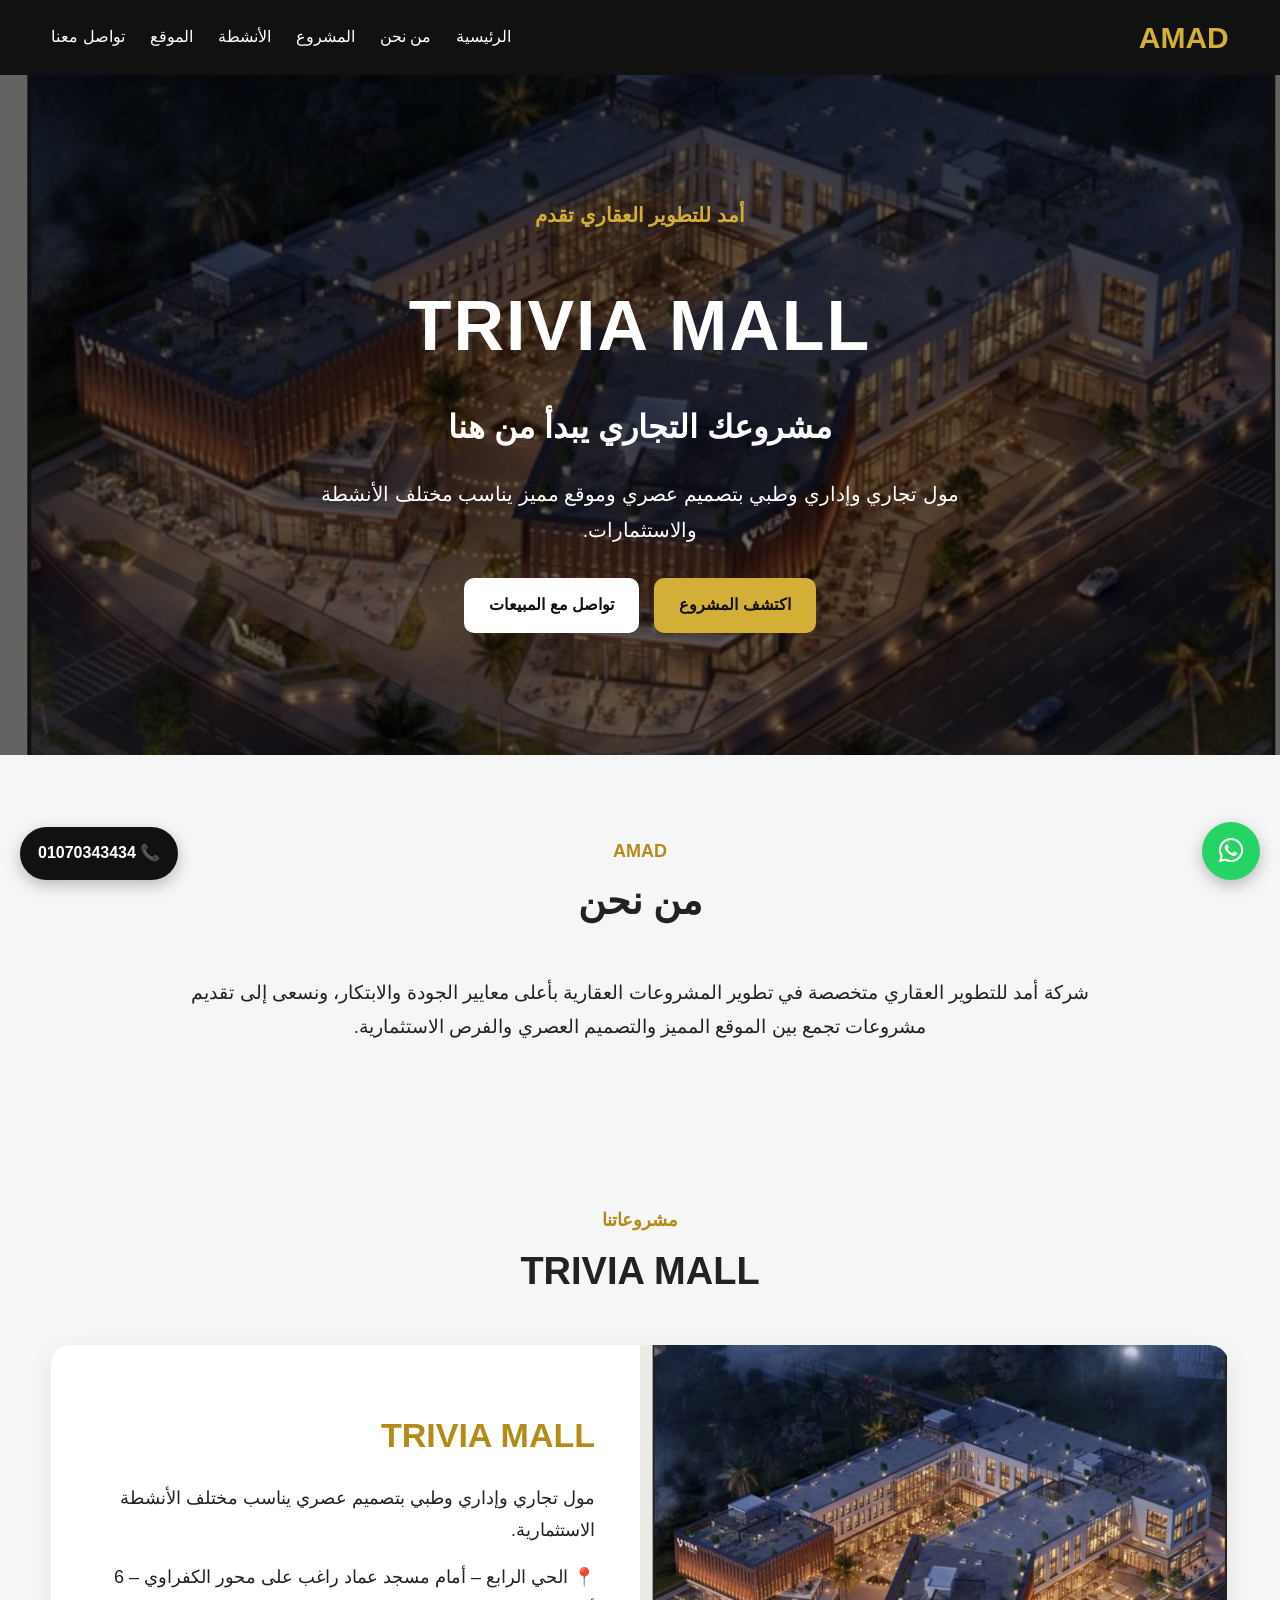
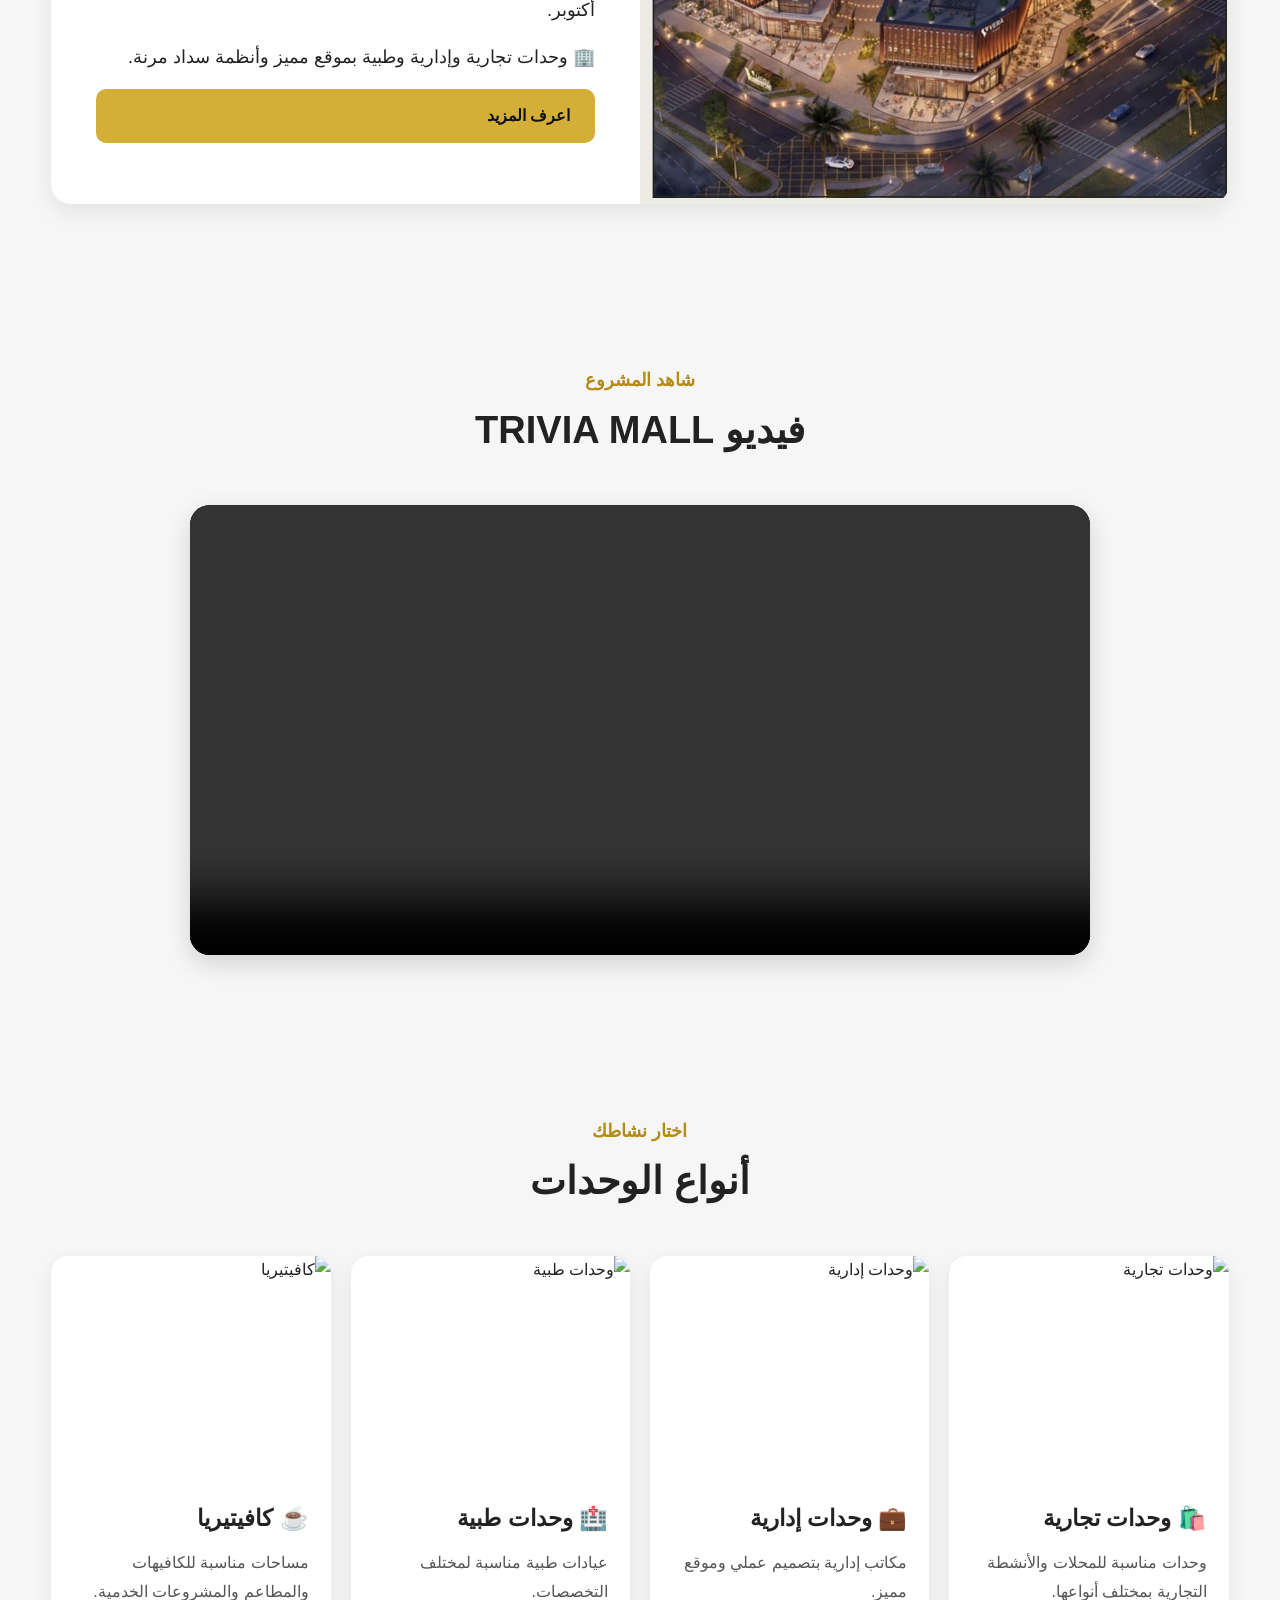
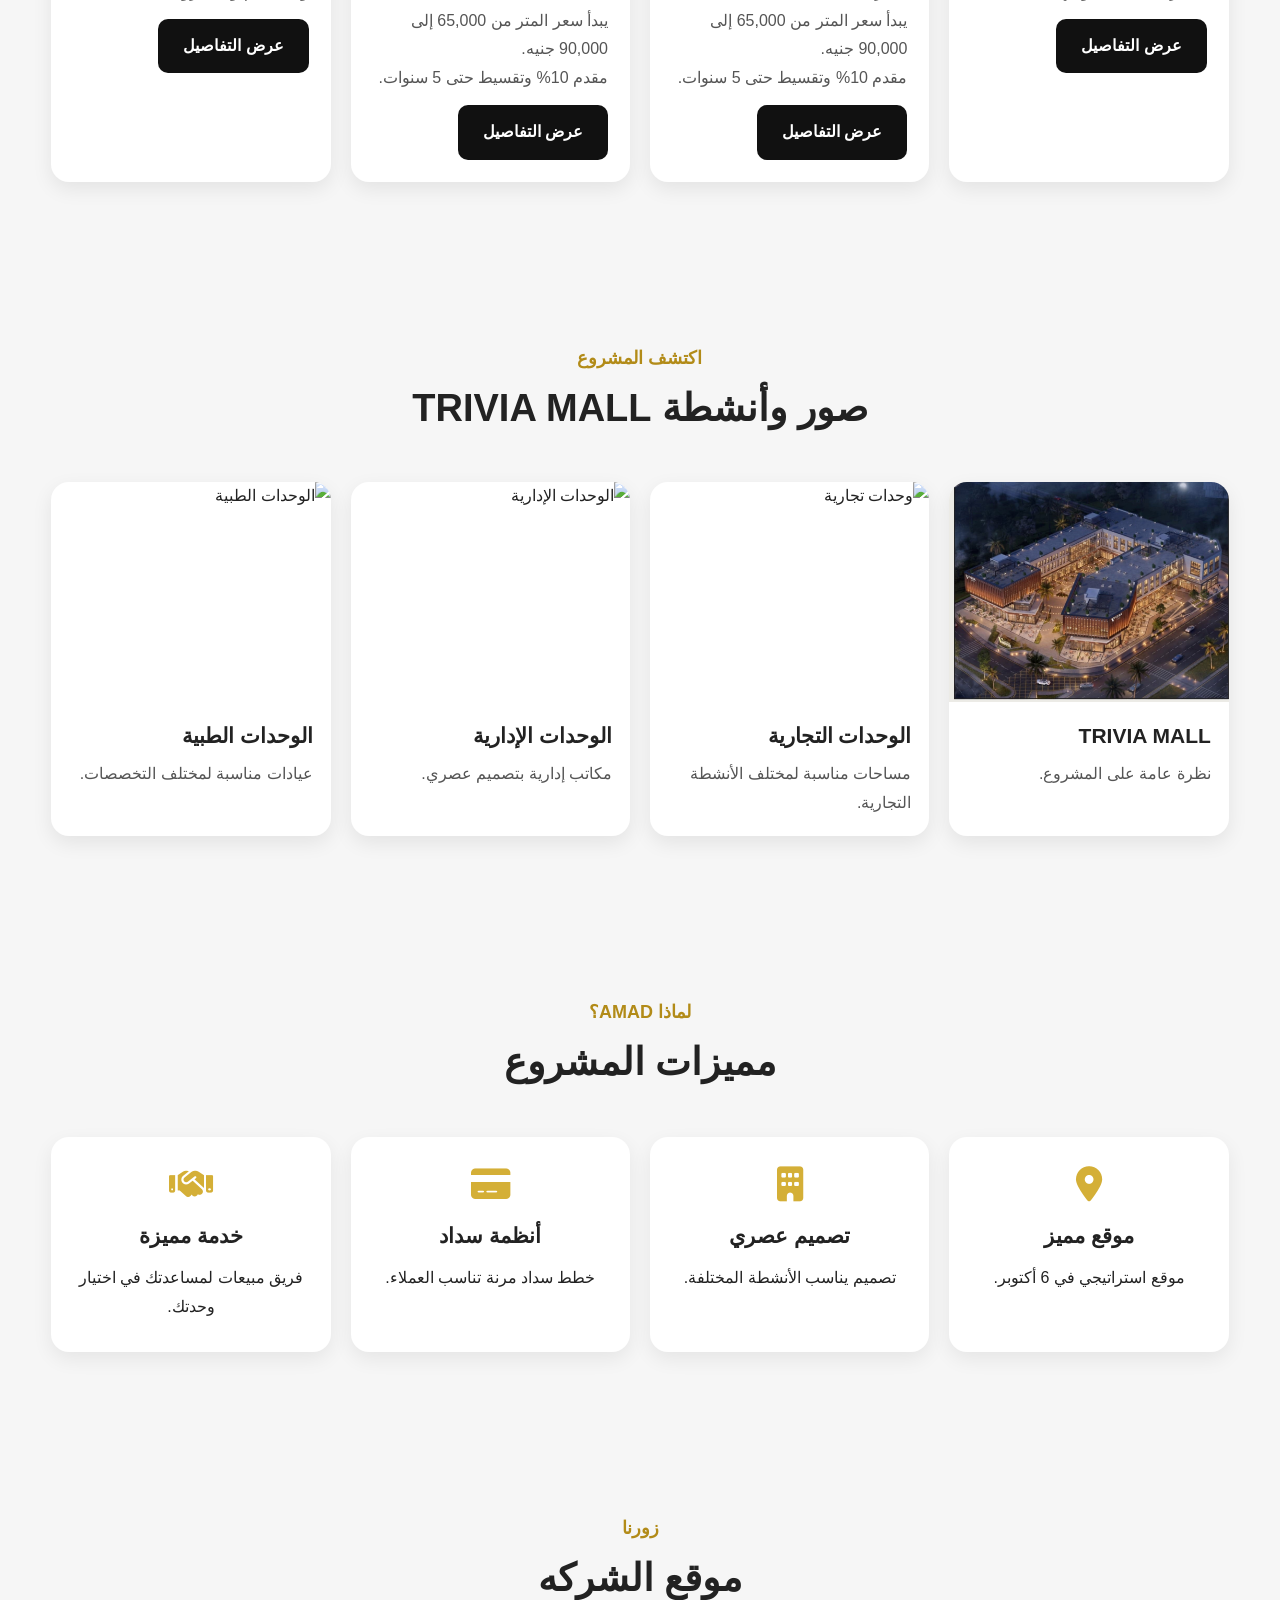
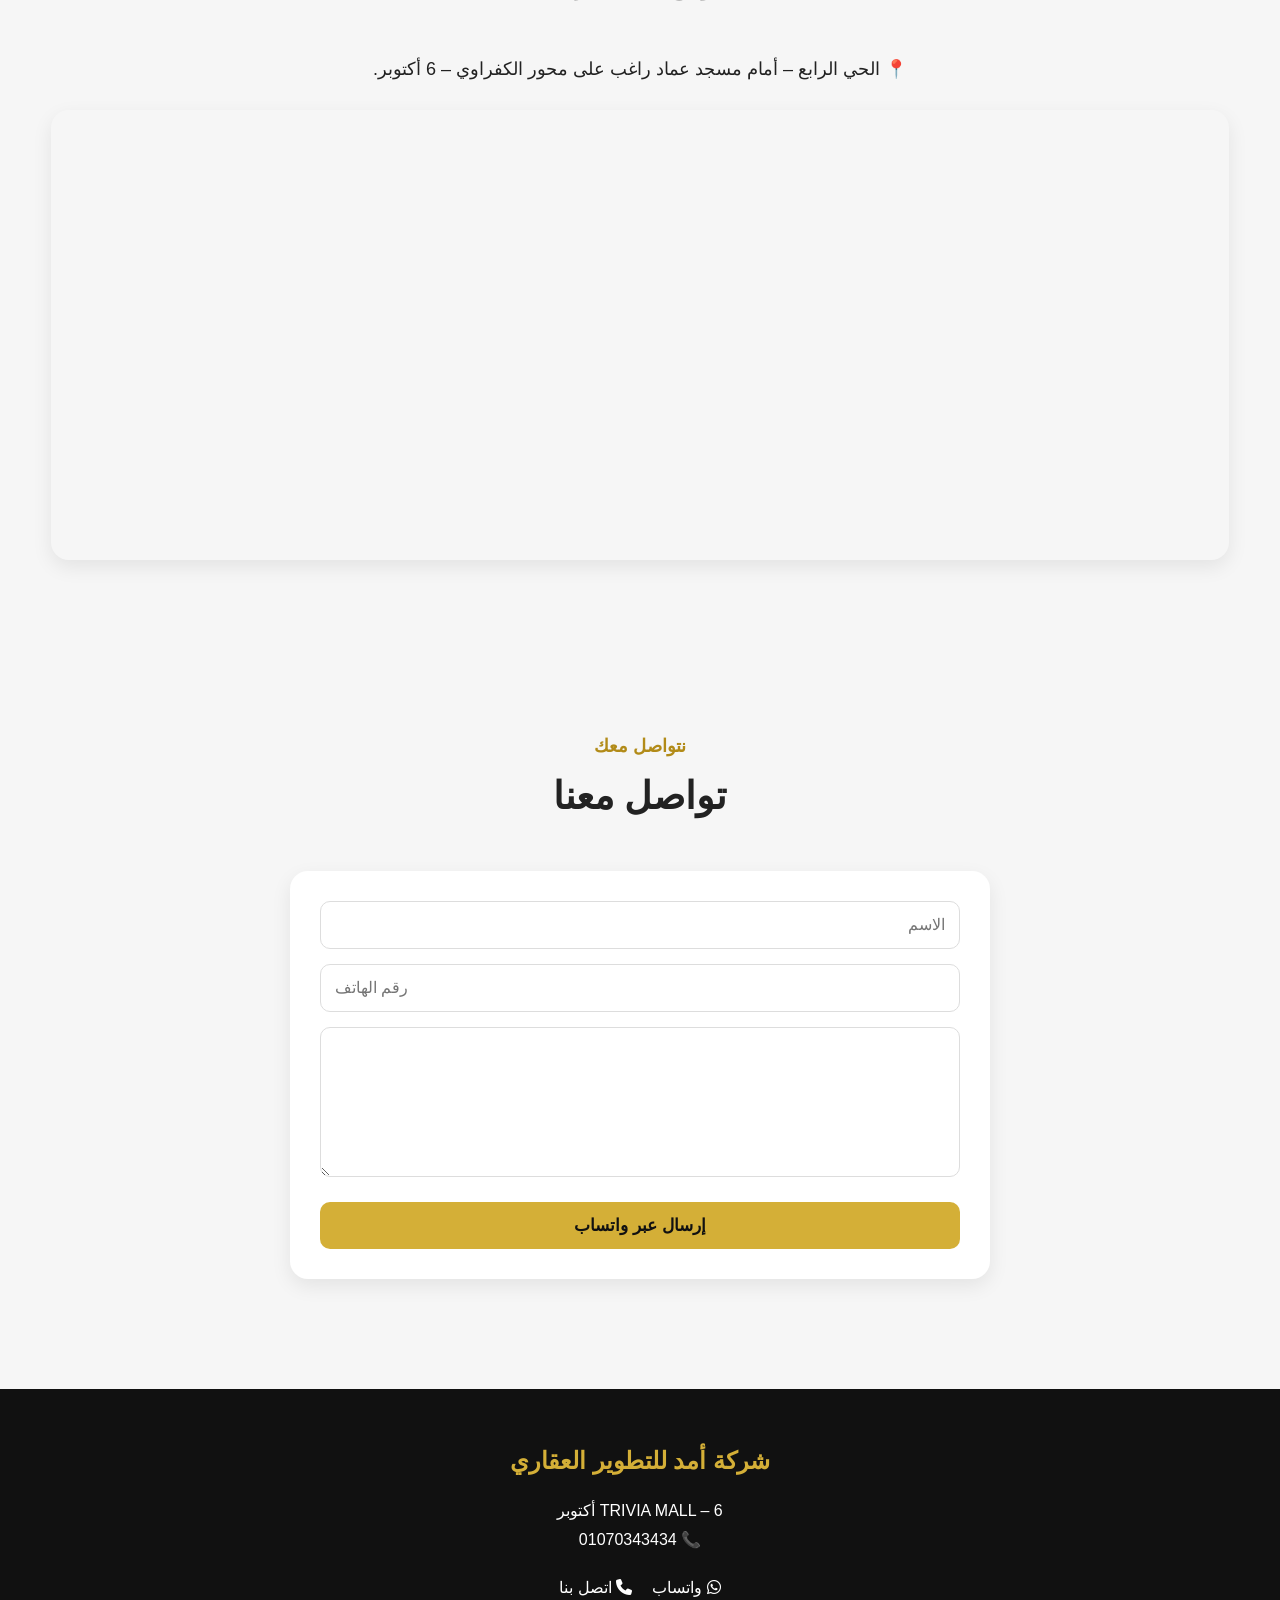
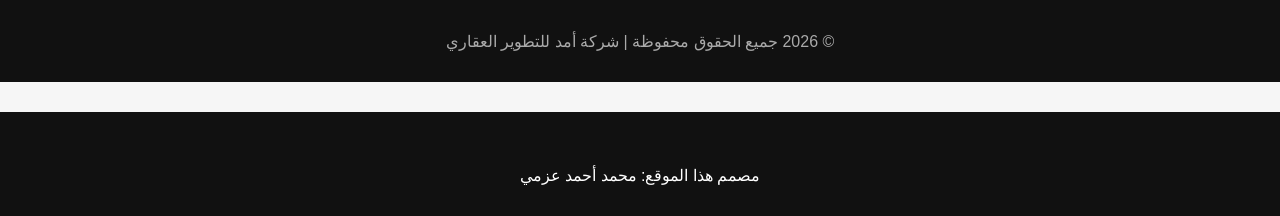
==== index.html @ 118acd76 "Add files via upload" ====
<!DOCTYPE html>
<html lang="ar" dir="rtl">

<head>
    <meta name="google-site-verification" content="VstWDVRLXykxLYkvQCBUui3q2gNWDmRXdOxIaszETvo">

    <meta charset="UTF-8">
    <meta name="viewport" content="width=device-width, initial-scale=1.0">

    <title>أمد للتطوير العقاري | TRIVIA MALL</title>

    <link rel="stylesheet" href="style.css">

    <link rel="stylesheet"
        href="https://cdnjs.cloudflare.com/ajax/libs/font-awesome/6.7.2/css/all.min.css">
</head>

<body>

    <!-- زر الاتصال الثابت -->
    <a href="tel:01070343434" class="call-fixed">
        📞 01070343434
    </a>

    <!-- Header -->
    <header>
        <nav class="navbar">

            <h2 class="logo">AMAD</h2>

            <ul class="nav-links">
                <li><a href="#home">الرئيسية</a></li>
                <li><a href="#about">من نحن</a></li>
                <li><a href="#project">المشروع</a></li>
                <li><a href="#services">الأنشطة</a></li>
                <li><a href="#location">الموقع</a></li>
                <li><a href="#contact">تواصل معنا</a></li>
            </ul>

        </nav>
    </header>

    <!-- Hero -->
    <section class="hero" id="home">

        <div class="hero-content">

            <p class="hero-small">أمد للتطوير العقاري تقدم</p>

            <h1>TRIVIA MALL</h1>

            <h2>مشروعك التجاري يبدأ من هنا</h2>

            <p>
                مول تجاري وإداري وطبي بتصميم عصري وموقع مميز
                يناسب مختلف الأنشطة والاستثمارات.
            </p>

            <div class="hero-buttons">

                <a href="#project" class="main-btn">
                    اكتشف المشروع
                </a>

                <a href="#contact" class="second-btn">
                    تواصل مع المبيعات
                </a>

            </div>

        </div>

    </section>

    <!-- About -->
    <section class="about section" id="about">

        <div class="section-title">
            <span>AMAD</span>
            <h2>من نحن</h2>
        </div>

        <p>
            شركة أمد للتطوير العقاري متخصصة في تطوير المشروعات العقارية
            بأعلى معايير الجودة والابتكار، ونسعى إلى تقديم مشروعات
            تجمع بين الموقع المميز والتصميم العصري والفرص الاستثمارية.
        </p>

    </section>

    <!-- Project -->
    <section class="project section" id="project">

        <div class="section-title">
            <span>مشروعاتنا</span>
            <h2>TRIVIA MALL</h2>
        </div>

        <div class="project-card">

            <div class="project-image">
                <img
                    src="trivia-mall.jpg"
                    alt="TRIVIA MALL">
            </div>

            <div class="project-info">

                <h3>TRIVIA MALL</h3>

                <p>
                    مول تجاري وإداري وطبي بتصميم عصري
                    يناسب مختلف الأنشطة الاستثمارية.
                </p>

                <p>
                    📍 الحي الرابع – أمام مسجد عماد راغب
                    على محور الكفراوي – 6 أكتوبر.
                </p>

                <p>
                    🏢 وحدات تجارية وإدارية وطبية
                    بموقع مميز وأنظمة سداد مرنة.
                </p>

                <a href="#services" class="main-btn">
                    اعرف المزيد
                </a>

            </div>

        </div>

    </section>

    <!-- Video -->
    <section class="video-section section">

        <div class="section-title">
            <span>شاهد المشروع</span>
            <h2>فيديو TRIVIA MALL</h2>
        </div>

        <div class="video-box">

            <video controls playsinline>
                <source src="trivia-mall.mp4" type="video/mp4">
                المتصفح لا يدعم تشغيل الفيديو.
            </video>

        </div>

    </section>

    <!-- Services -->
    <section class="services section" id="services">

        <div class="section-title">
            <span>اختار نشاطك</span>
            <h2>أنواع الوحدات</h2>
        </div>

        <div class="services-grid">

            <!-- Commercial -->
            <div class="service-card">

                <img
                    src="https://images.unsplash.com/photo-1556742049-0cfed4f6a45d?auto=format&fit=crop&w=900&q=80"
                    alt="وحدات تجارية">

                <div class="service-content">

                    <h3>🛍️ وحدات تجارية</h3>

                    <p>
                        وحدات مناسبة للمحلات والأنشطة التجارية
                        بمختلف أنواعها.
                    </p>

                    <a href="#contact" class="details-btn">
                        عرض التفاصيل
                    </a>

                </div>

            </div>

            <!-- Administrative -->
            <div class="service-card">

                <img
                    src="https://images.unsplash.com/photo-1497366811353-6870744d04b2?auto=format&fit=crop&w=900&q=80"
                    alt="وحدات إدارية">

                <div class="service-content">

                    <h3>💼 وحدات إدارية</h3>

                    <p>
                        مكاتب إدارية بتصميم عملي وموقع مميز.
                    </p>

                    <p>
                        يبدأ سعر المتر من 65,000 إلى 90,000 جنيه.
                    </p>

                    <p>
                        مقدم 10% وتقسيط حتى 5 سنوات.
                    </p>

                    <a href="#contact" class="details-btn">
                        عرض التفاصيل
                    </a>

                </div>

            </div>

            <!-- Medical -->
            <div class="service-card">

                <img
                    src="https://images.unsplash.com/photo-1519494026892-80bbd2d6fd0d?auto=format&fit=crop&w=900&q=80"
                    alt="وحدات طبية">

                <div class="service-content">

                    <h3>🏥 وحدات طبية</h3>

                    <p>
                        عيادات طبية مناسبة لمختلف التخصصات.
                    </p>

                    <p>
                        يبدأ سعر المتر من 65,000 إلى 90,000 جنيه.
                    </p>

                    <p>
                        مقدم 10% وتقسيط حتى 5 سنوات.
                    </p>

                    <a href="#contact" class="details-btn">
                        عرض التفاصيل
                    </a>

                </div>

            </div>

            <!-- Cafeteria -->
            <div class="service-card">

                <img
                    src="https://images.unsplash.com/photo-1554118811-1e0d58224f24?auto=format&fit=crop&w=900&q=80"
                    alt="كافيتيريا">

                <div class="service-content">

                    <h3>☕ كافيتيريا</h3>

                    <p>
                        مساحات مناسبة للكافيهات والمطاعم
                        والمشروعات الخدمية.
                    </p>

                    <a href="#contact" class="details-btn">
                        عرض التفاصيل
                    </a>

                </div>

            </div>

        </div>

    </section>

    <!-- Gallery -->
    <section class="gallery section">

        <div class="section-title">
            <span>اكتشف المشروع</span>
            <h2>صور وأنشطة TRIVIA MALL</h2>
        </div>

        <div class="gallery-grid">

            <div class="gallery-card">

                <img
                    src="trivia-mall.jpg"
                    alt="TRIVIA MALL"
                    onclick="openImage(this.src)">

                <h3>TRIVIA MALL</h3>

                <p>
                    نظرة عامة على المشروع.
                </p>

            </div>

            <div class="gallery-card">

                <img
                    src="https://images.unsplash.com/photo-1556742049-0cfed4f6a45d?auto=format&fit=crop&w=900&q=80"
                    alt="وحدات تجارية">

                <h3>الوحدات التجارية</h3>

                <p>
                    مساحات مناسبة لمختلف الأنشطة التجارية.
                </p>

            </div>

            <div class="gallery-card">

                <img
                    src="https://images.unsplash.com/photo-1497366811353-6870744d04b2?auto=format&fit=crop&w=900&q=80"
                    alt="الوحدات الإدارية">

                <h3>الوحدات الإدارية</h3>

                <p>
                    مكاتب إدارية بتصميم عصري.
                </p>

            </div>

            <div class="gallery-card">

                <img
                    src="https://images.unsplash.com/photo-1519494026892-80bbd2d6fd0d?auto=format&fit=crop&w=900&q=80"
                    alt="الوحدات الطبية">

                <h3>الوحدات الطبية</h3>

                <p>
                    عيادات مناسبة لمختلف التخصصات.
                </p>

            </div>

        </div>

    </section>

    <!-- Why Us -->
    <section class="why-us section">

        <div class="section-title">

            <span>لماذا AMAD؟</span>

            <h2>مميزات المشروع</h2>

        </div>

        <div class="features-grid">

            <div class="feature-box">

                <i class="fa-solid fa-location-dot"></i>

                <h3>موقع مميز</h3>

                <p>
                    موقع استراتيجي في 6 أكتوبر.
                </p>

            </div>

            <div class="feature-box">

                <i class="fa-solid fa-building"></i>

                <h3>تصميم عصري</h3>

                <p>
                    تصميم يناسب الأنشطة المختلفة.
                </p>

            </div>

            <div class="feature-box">

                <i class="fa-solid fa-credit-card"></i>

                <h3>أنظمة سداد</h3>

                <p>
                    خطط سداد مرنة تناسب العملاء.
                </p>

            </div>

            <div class="feature-box">

                <i class="fa-solid fa-handshake"></i>

                <h3>خدمة مميزة</h3>

                <p>
                    فريق مبيعات لمساعدتك في اختيار وحدتك.
                </p>

            </div>

        </div>

    </section>

    <!-- Location -->
    <section class="location section" id="location">

        <div class="section-title">

            <span>زورنا</span>

            <h2>موقع الشركه</h2>

        </div>

        <p>
            📍 الحي الرابع – أمام مسجد عماد راغب
            على محور الكفراوي – 6 أكتوبر.
        </p>

        <iframe
            src="https://www.google.com/maps?q=West+Point+Mall+6th+October&output=embed"
            width="100%"
            height="450"
            style="border:0;"
            loading="lazy">
        </iframe>

    </section>

    <!-- Contact -->
    <section class="contact section" id="contact">

        <div class="section-title">

            <span>نتواصل معك</span>

            <h2>تواصل معنا</h2>

        </div>

        <div class="contact-box">

            <input
                type="text"
                id="name"
                placeholder="الاسم">

            <input
                type="tel"
                id="phone"
                placeholder="رقم الهاتف">

            <textarea
                id="message"
                placeholder="اكتب رسالتك">
            </textarea>

            <button
                onclick="sendWhatsApp()"
                class="main-btn">

                إرسال عبر واتساب

            </button>

        </div>

    </section>

    <!-- Floating WhatsApp -->
    <a
        href="https://wa.me/201070343434"
        target="_blank"
        class="whatsapp-float">

        <i class="fa-brands fa-whatsapp"></i>

    </a>

    <!-- Footer -->
    <footer>

        <h2>شركة أمد للتطوير العقاري</h2>

        <p>
            TRIVIA MALL – 6 أكتوبر
        </p>

        <p>
            📞 01070343434
        </p>

        <div class="footer-links">

            <a
                href="https://wa.me/201070343434"
                target="_blank">

                <i class="fa-brands fa-whatsapp"></i>
                واتساب

            </a>

            <a href="tel:01070343434">

                <i class="fa-solid fa-phone"></i>
                اتصل بنا

            </a>

        </div>

        <p class="copyright">
            © 2026 جميع الحقوق محفوظة | شركة أمد للتطوير العقاري
        </p>

    </footer>

    <script src="script.js"></script>

    <!-- تكبير الصور -->
    <div
        id="imageModal"
        class="image-modal"
        onclick="closeImage()">

        <span>×</span>

        <img
            id="bigImage"
            src=""
            alt="صورة كبيرة">

    </div>
<footer>
    <p>مصمم هذا الموقع: محمد أحمد عزمي</p>
</footer>
</body>

</html>
---- style.css ----
* {
    box-sizing: border-box;
    margin: 0;
    padding: 0;
}

html {
    scroll-behavior: smooth;
}

body {
    font-family: Arial, Tahoma, sans-serif;
    background: #f6f6f6;
    color: #222;
    line-height: 1.8;
}

/* =========================
   HEADER
========================= */

header {
    background: #111;
    color: white;
    position: sticky;
    top: 0;
    z-index: 1000;
}

.navbar {
    width: 92%;
    max-width: 1200px;
    margin: auto;
    min-height: 75px;
    display: flex;
    align-items: center;
    justify-content: space-between;
    gap: 20px;
}

.logo {
    font-size: 30px;
    color: #d4af37;
}

.nav-links {
    list-style: none;
    display: flex;
    gap: 25px;
    flex-wrap: wrap;
}

.nav-links a {
    color: white;
    text-decoration: none;
    font-size: 16px;
    transition: 0.3s;
}

.nav-links a:hover {
    color: #d4af37;
}

/* =========================
   HERO
========================= */

.hero {
    min-height: 680px;
    display: flex;
    align-items: center;
    justify-content: center;
    text-align: center;
    color: white;

    background:
    linear-gradient(rgba(0, 0, 0, 0.58), rgba(0, 0, 0, 0.58)),
    url("trivia-mall.jpg")
    center/cover no-repeat;

    padding: 80px 20px;
}

.hero-content {
    max-width: 850px;
}

.hero-small {
    color: #d4af37;
    font-size: 22px;
    font-weight: bold;
    margin-bottom: 10px;
}

.hero h1 {
    font-size: 70px;
    margin-bottom: 10px;
    letter-spacing: 2px;
}

.hero h2 {
    font-size: 32px;
    margin-bottom: 20px;
}

.hero p {
    font-size: 20px;
    max-width: 750px;
    margin: 0 auto 30px;
}

.hero-buttons {
    display: flex;
    justify-content: center;
    gap: 15px;
    flex-wrap: wrap;
}

/* =========================
   BUTTONS
========================= */

.main-btn,
.second-btn,
.details-btn {
    display: inline-block;
    text-decoration: none;
    border-radius: 10px;
    padding: 13px 25px;
    font-weight: bold;
    transition: 0.3s;
}

.main-btn {
    background: #d4af37;
    color: #111;
}

.main-btn:hover {
    transform: translateY(-3px);
    opacity: 0.9;
}

.second-btn {
    background: white;
    color: #111;
}

.second-btn:hover {
    transform: translateY(-3px);
    background: #eee;
}

.details-btn {
    background: #111;
    color: white;
    margin-top: 12px;
}

.details-btn:hover {
    background: #d4af37;
    color: #111;
}

/* =========================
   SECTIONS
========================= */

.section {
    width: 92%;
    max-width: 1200px;
    margin: auto;
    padding: 80px 0;
}

.section-title {
    text-align: center;
    margin-bottom: 40px;
}

.section-title span {
    display: block;
    color: #b28b18;
    font-weight: bold;
    font-size: 18px;
}

.section-title h2 {
    font-size: 38px;
}

/* =========================
   ABOUT
========================= */

.about {
    text-align: center;
}

.about > p {
    max-width: 900px;
    margin: auto;
    font-size: 19px;
}

/* =========================
   PROJECT
========================= */

.project-card {
    background: white;
    border-radius: 20px;
    overflow: hidden;
    box-shadow: 0 8px 25px rgba(0, 0, 0, 0.08);
    display: grid;
    grid-template-columns: 1fr 1fr;
}

.project-image img {
    width: 100%;
    height: 100%;
    min-height: 420px;
    object-fit: cover;
    display: block;
}

.project-info {
    padding: 45px;
    display: flex;
    flex-direction: column;
    justify-content: center;
}

.project-info h3 {
    font-size: 34px;
    margin-bottom: 15px;
    color: #b28b18;
}

.project-info p {
    font-size: 18px;
    margin-bottom: 15px;
}

/* =========================
   SERVICES
========================= */

.services-grid {
    display: grid;
    grid-template-columns: repeat(4, 1fr);
    gap: 20px;
}

.service-card {
    background: white;
    border-radius: 18px;
    overflow: hidden;
    box-shadow: 0 7px 20px rgba(0, 0, 0, 0.08);
    transition: 0.3s;
}

.service-card:hover {
    transform: translateY(-7px);
}

.service-card img {
    width: 100%;
    height: 220px;
    object-fit: cover;
    display: block;
}

.service-content {
    padding: 22px;
}

.service-content h3 {
    font-size: 23px;
    margin-bottom: 10px;
}

.service-content p {
    color: #555;
}

/* =========================
   WHY US
========================= */

.features-grid {
    display: grid;
    grid-template-columns: repeat(4, 1fr);
    gap: 20px;
}

.feature-box {
    background: white;
    padding: 30px 20px;
    text-align: center;
    border-radius: 18px;
    box-shadow: 0 7px 20px rgba(0, 0, 0, 0.07);
}

.feature-box i {
    font-size: 35px;
    color: #d4af37;
    margin-bottom: 15px;
}

.feature-box h3 {
    margin-bottom: 10px;
    font-size: 21px;
}

/* =========================
   LOCATION
========================= */

.location {
    text-align: center;
}

.location > p {
    margin-bottom: 25px;
    font-size: 18px;
}

.location iframe {
    width: 100%;
    border-radius: 18px;
    box-shadow: 0 7px 20px rgba(0, 0, 0, 0.08);
}

/* =========================
   CONTACT
========================= */

.contact-box {
    max-width: 700px;
    margin: auto;
    background: white;
    padding: 30px;
    border-radius: 18px;
    box-shadow: 0 7px 20px rgba(0, 0, 0, 0.08);
}

.contact-box input,
.contact-box textarea {
    width: 100%;
    border: 1px solid #ddd;
    border-radius: 10px;
    padding: 14px;
    margin-bottom: 15px;
    font-size: 16px;
    font-family: inherit;
}

.contact-box textarea {
    min-height: 150px;
    resize: vertical;
}

.contact-box button {
    border: none;
    cursor: pointer;
    width: 100%;
    font-size: 17px;
}

/* =========================
   CALL BUTTON
========================= */

.call-fixed {
    position: fixed;
    bottom: 20px;
    left: 20px;
    z-index: 2000;

    background: #111;
    color: white;
    text-decoration: none;

    padding: 12px 18px;
    border-radius: 30px;
    font-weight: bold;

    box-shadow: 0 5px 15px rgba(0, 0, 0, 0.25);
}

.call-fixed:hover {
    background: #d4af37;
    color: #111;
}

/* =========================
   WHATSAPP
========================= */

.whatsapp-float {
    position: fixed;
    bottom: 20px;
    right: 20px;

    width: 58px;
    height: 58px;

    display: flex;
    align-items: center;
    justify-content: center;

    background: #25D366;
    color: white;

    border-radius: 50%;
    font-size: 28px;

    text-decoration: none;
    z-index: 2000;

    box-shadow: 0 5px 15px rgba(0, 0, 0, 0.25);
}

.whatsapp-float:hover {
    transform: scale(1.08);
}

/* =========================
   FOOTER
========================= */

footer {
    background: #111;
    color: white;
    text-align: center;
    padding: 50px 20px 25px;
    margin-top: 30px;
}

footer h2 {
    color: #d4af37;
    margin-bottom: 15px;
}

.footer-links {
    display: flex;
    justify-content: center;
    gap: 20px;
    margin: 20px 0;
    flex-wrap: wrap;
}

.footer-links a {
    color: white;
    text-decoration: none;
}

.footer-links a:hover {
    color: #d4af37;
}

.copyright {
    margin-top: 25px;
    color: #aaa;
}

/* =========================
   MOBILE
========================= */

@media (max-width: 900px) {

    .navbar {
        flex-direction: column;
        padding: 15px 0;
    }

    .nav-links {
        justify-content: center;
        gap: 15px;
    }

    .hero {
        min-height: 600px;
    }

    .hero h1 {
        font-size: 50px;
    }

    .hero h2 {
        font-size: 25px;
    }

    .services-grid,
    .features-grid {
        grid-template-columns: repeat(2, 1fr);
    }

    .project-card {
        grid-template-columns: 1fr;
    }

    .project-image img {
        min-height: 300px;
    }
}

@media (max-width: 600px) {

    .section {
        padding: 55px 0;
    }

    .nav-links {
        gap: 10px;
    }

    .nav-links a {
        font-size: 14px;
    }

    .hero {
        min-height: 560px;
        padding: 60px 15px;
    }

    .hero h1 {
        font-size: 40px;
    }

    .hero h2 {
        font-size: 22px;
    }

    .hero p {
        font-size: 16px;
    }

    .section-title h2 {
        font-size: 30px;
    }

    .services-grid,
    .features-grid {
        grid-template-columns: 1fr;
    }

    .project-info {
        padding: 25px;
    }

    .project-info h3 {
        font-size: 28px;
    }

    .call-fixed {
        left: 10px;
        bottom: 10px;
        font-size: 13px;
        padding: 10px 14px;
    }

    .whatsapp-float {
        right: 10px;
        bottom: 10px;
        width: 52px;
        height: 52px;
        font-size: 24px;
    }
}
.gallery-grid {
    display: grid;
    grid-template-columns: repeat(4, 1fr);
    gap: 20px;
    margin-top: 30px;
}

.gallery-card {
    background: white;
    border-radius: 18px;
    overflow: hidden;
    box-shadow: 0 7px 20px rgba(0, 0, 0, 0.08);
    transition: 0.3s;
}

.gallery-card:hover {
    transform: translateY(-6px);
}

.gallery-card img {
    width: 100%;
    height: 220px;
    object-fit: cover;
    display: block;
}

.gallery-card h3 {
    padding: 15px 18px 5px;
    font-size: 21px;
}

.gallery-card p {
    padding: 0 18px 18px;
    color: #555;
}

@media (max-width: 900px) {
    .gallery-grid {
        grid-template-columns: repeat(2, 1fr);
    }
}

@media (max-width: 600px) {
    .gallery-grid {
        grid-template-columns: 1fr;
    }

    .gallery-card img {
        height: 240px;
    }
}
.image-modal {
    display: none;
    position: fixed;
    z-index: 5000;
    inset: 0;
    background: rgba(0, 0, 0, 0.9);
    align-items: center;
    justify-content: center;
    padding: 20px;
}

.image-modal img {
    max-width: 95%;
    max-height: 90vh;
    object-fit: contain;
    border-radius: 12px;
}

.image-modal span {
    position: absolute;
    top: 15px;
    right: 30px;
    color: white;
    font-size: 45px;
    cursor: pointer;
}
.video-box {
    max-width: 900px;
    margin: auto;
    border-radius: 20px;
    overflow: hidden;
    box-shadow: 0 8px 25px rgba(0,0,0,0.15);
    background: #000;
}

.video-box video {
    width: 100%;
    display: block;
}
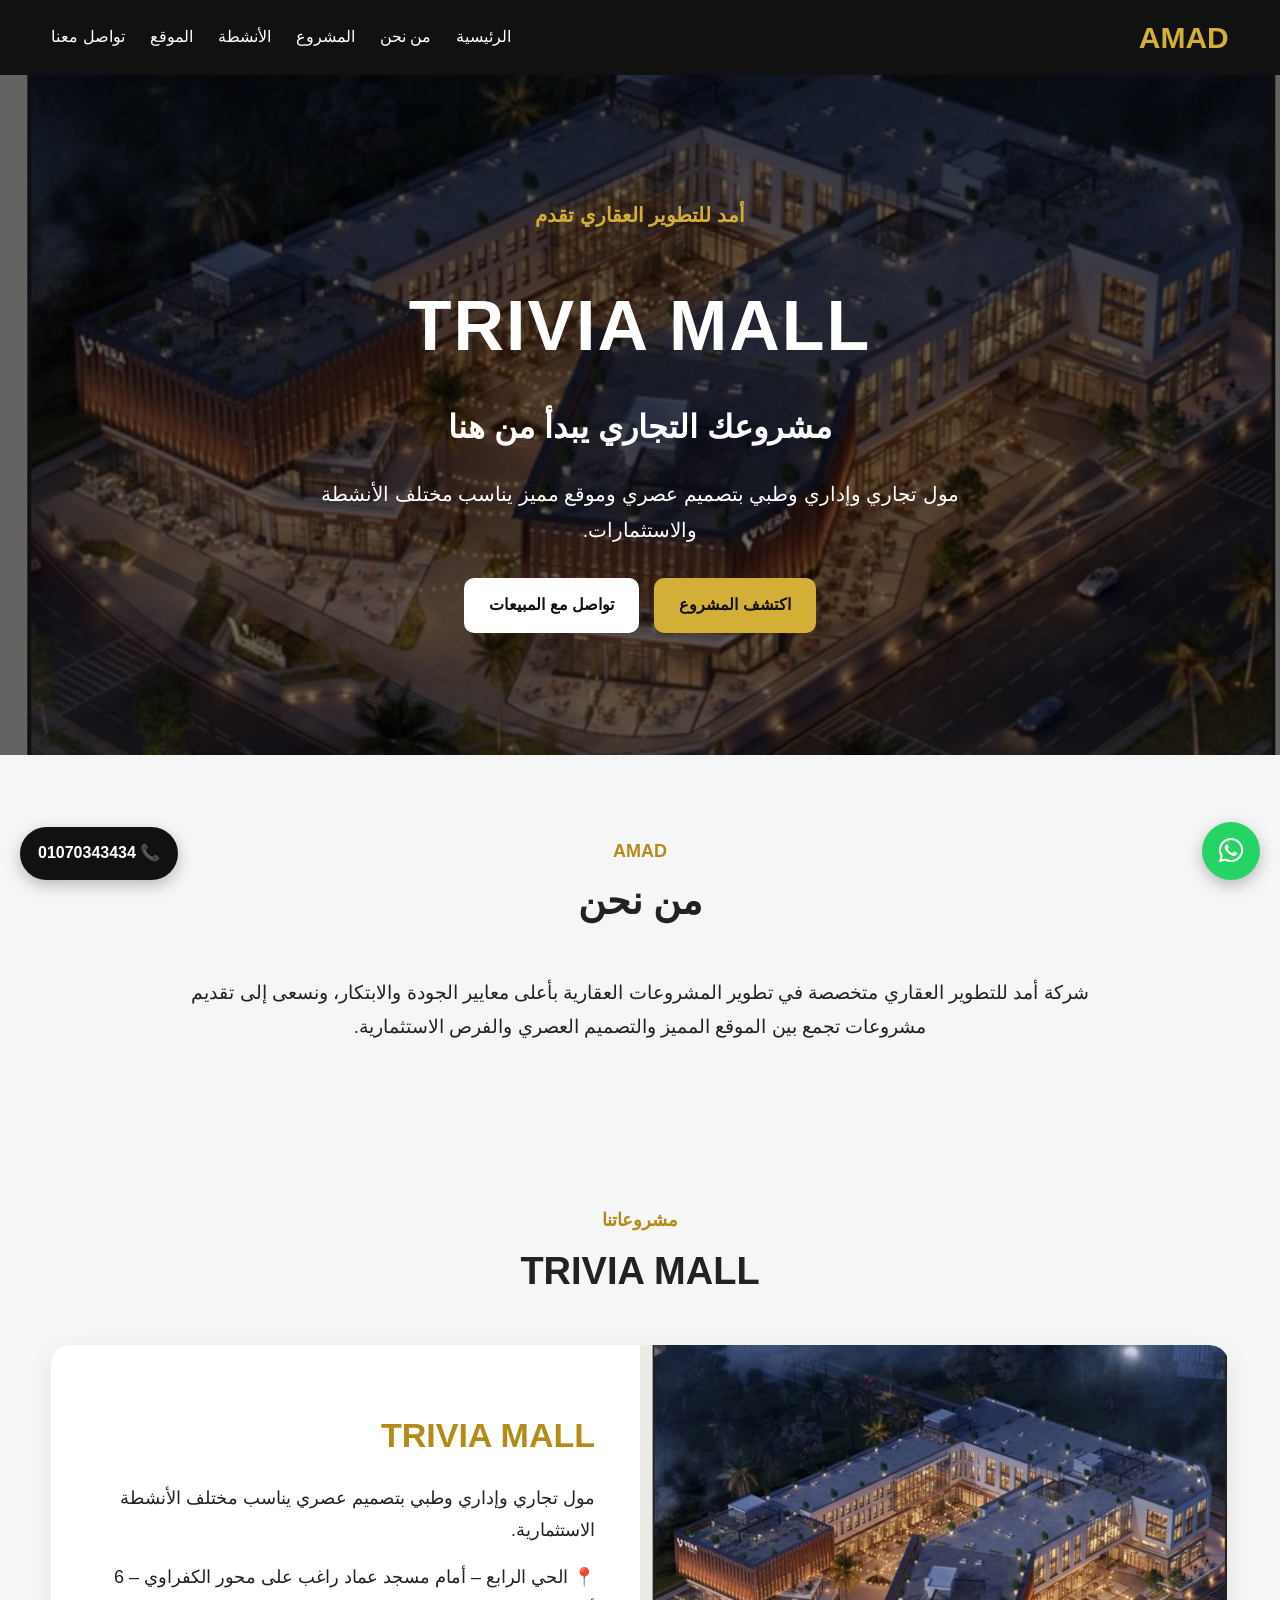
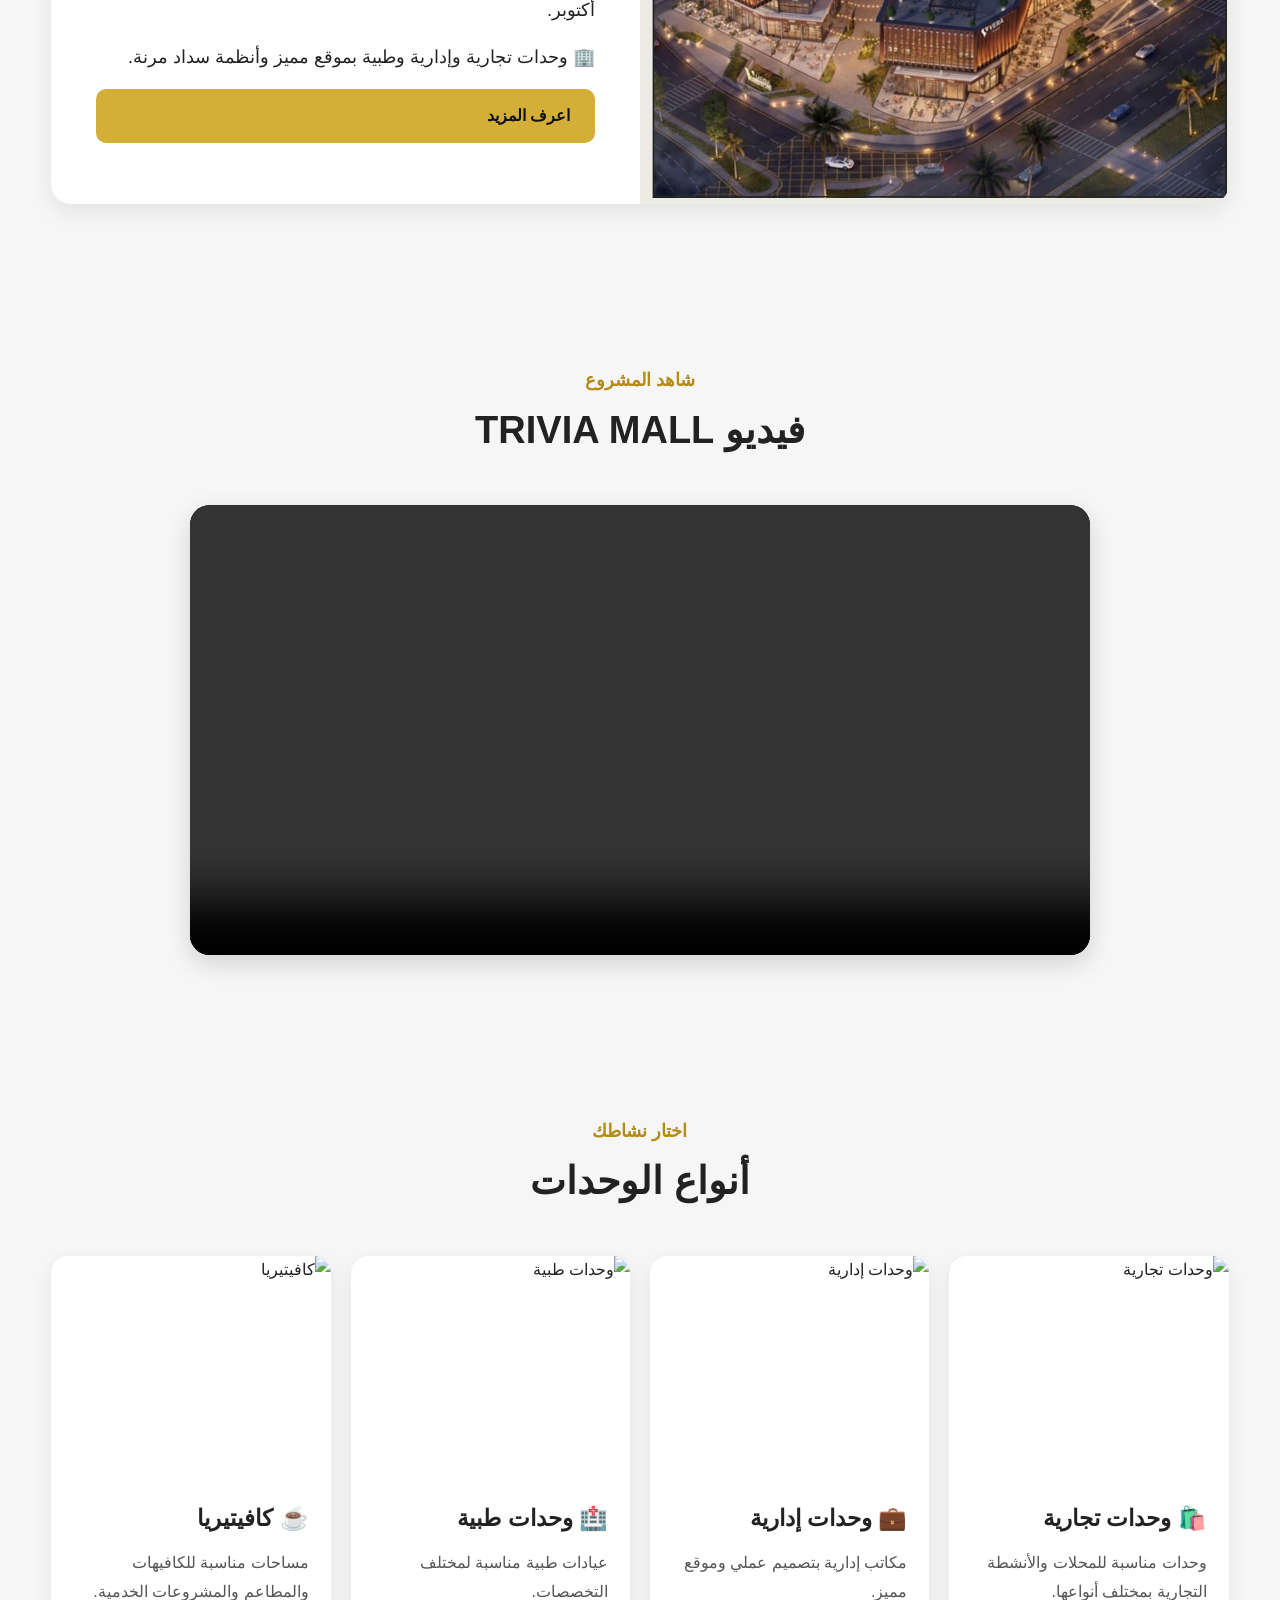
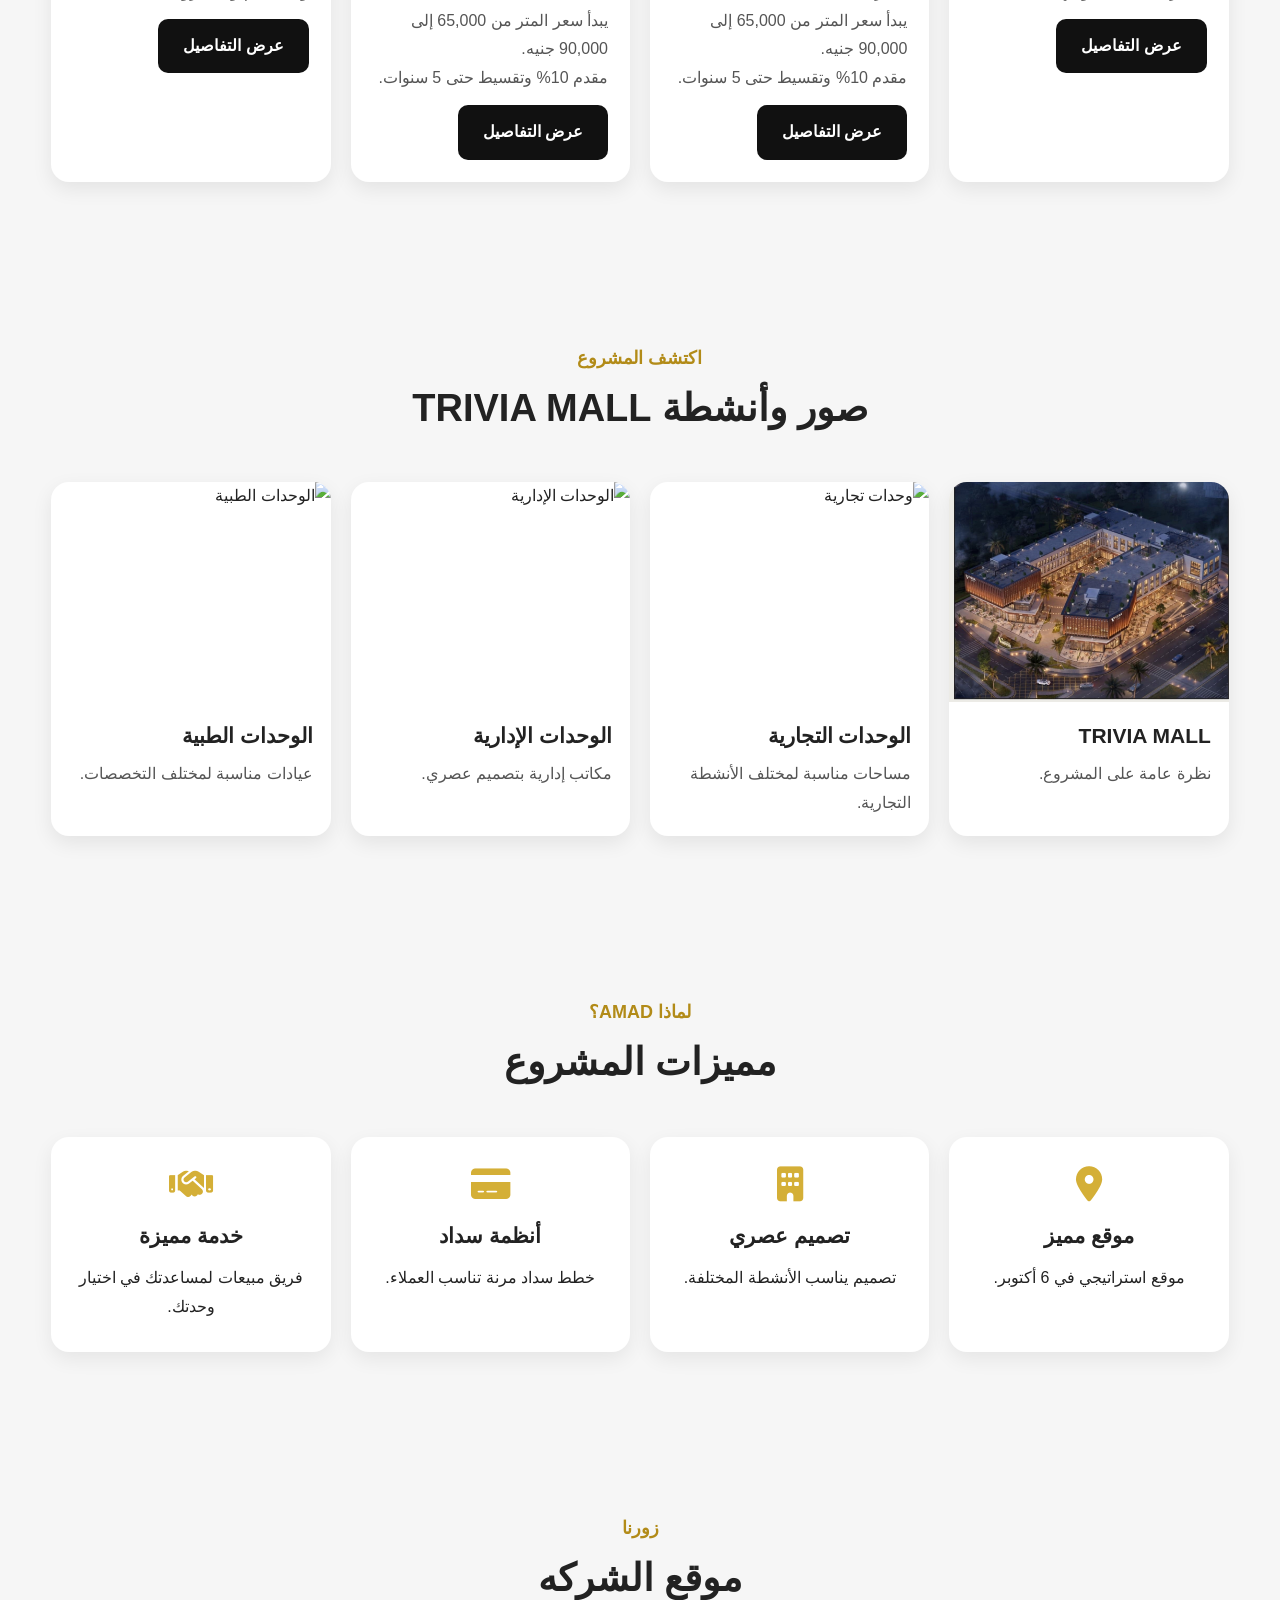
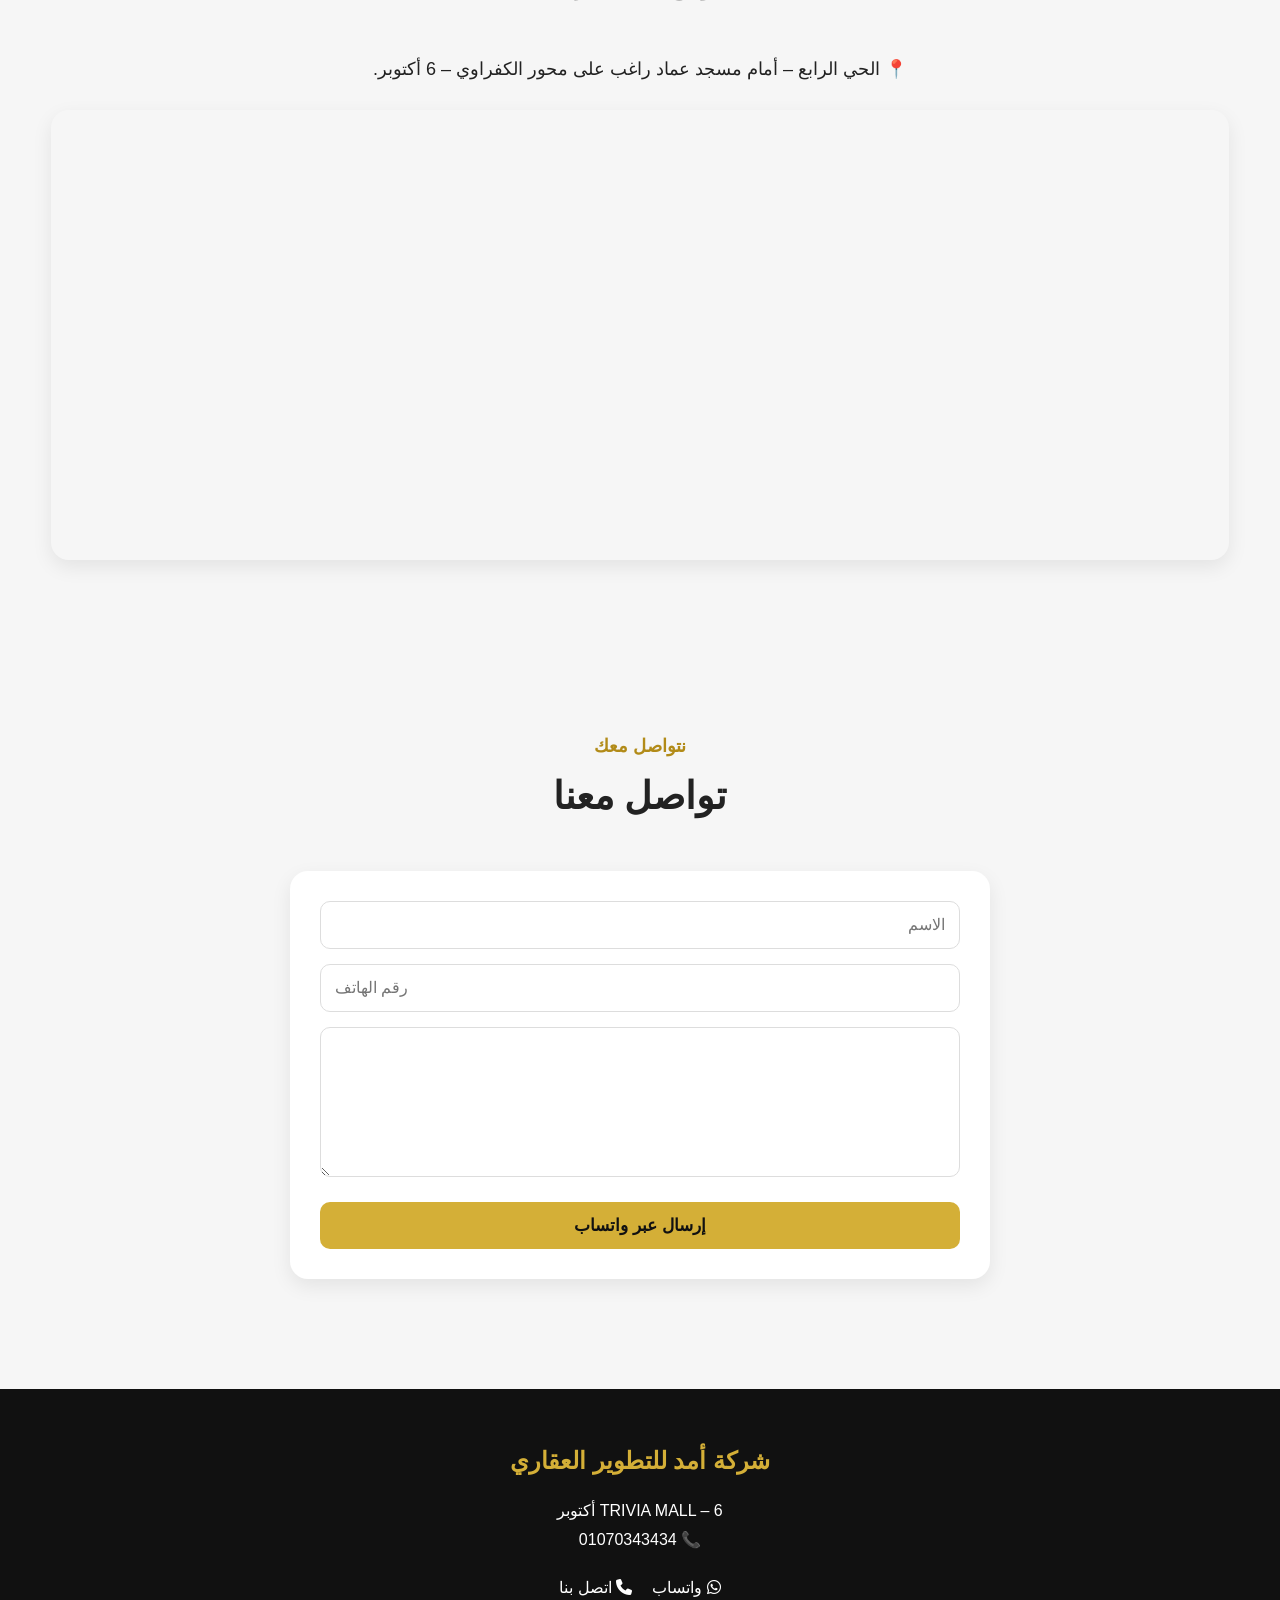
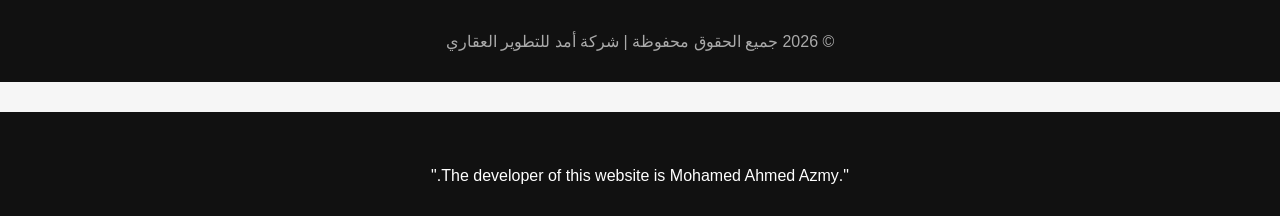
==== commit dd36debe: "Add files via upload" ====
--- a/index.html
+++ b/index.html
@@ -544,7 +544,7 @@
 
     </div>
 <footer>
-    <p>مصمم هذا الموقع: محمد أحمد عزمي</p>
+    <p>".The developer of this website is Mohamed Ahmed Azmy."</p>
 </footer>
 </body>
 
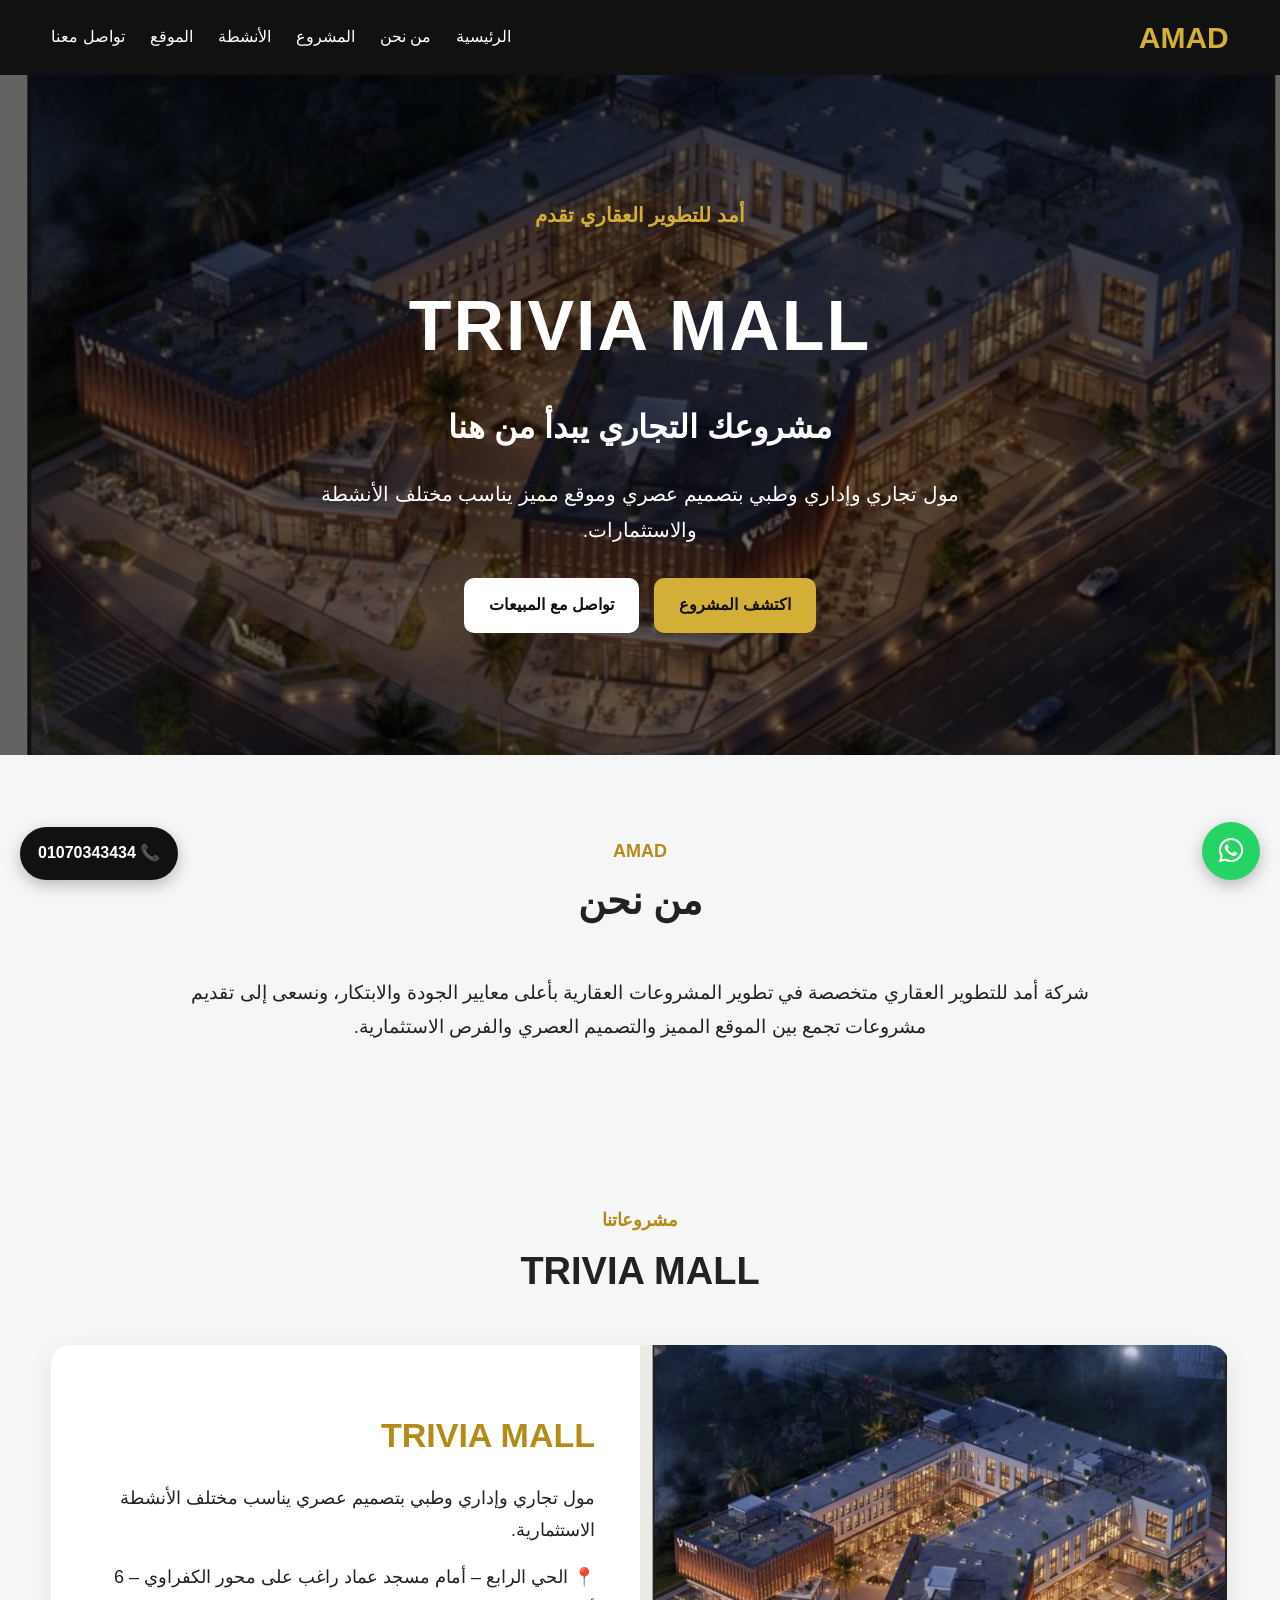
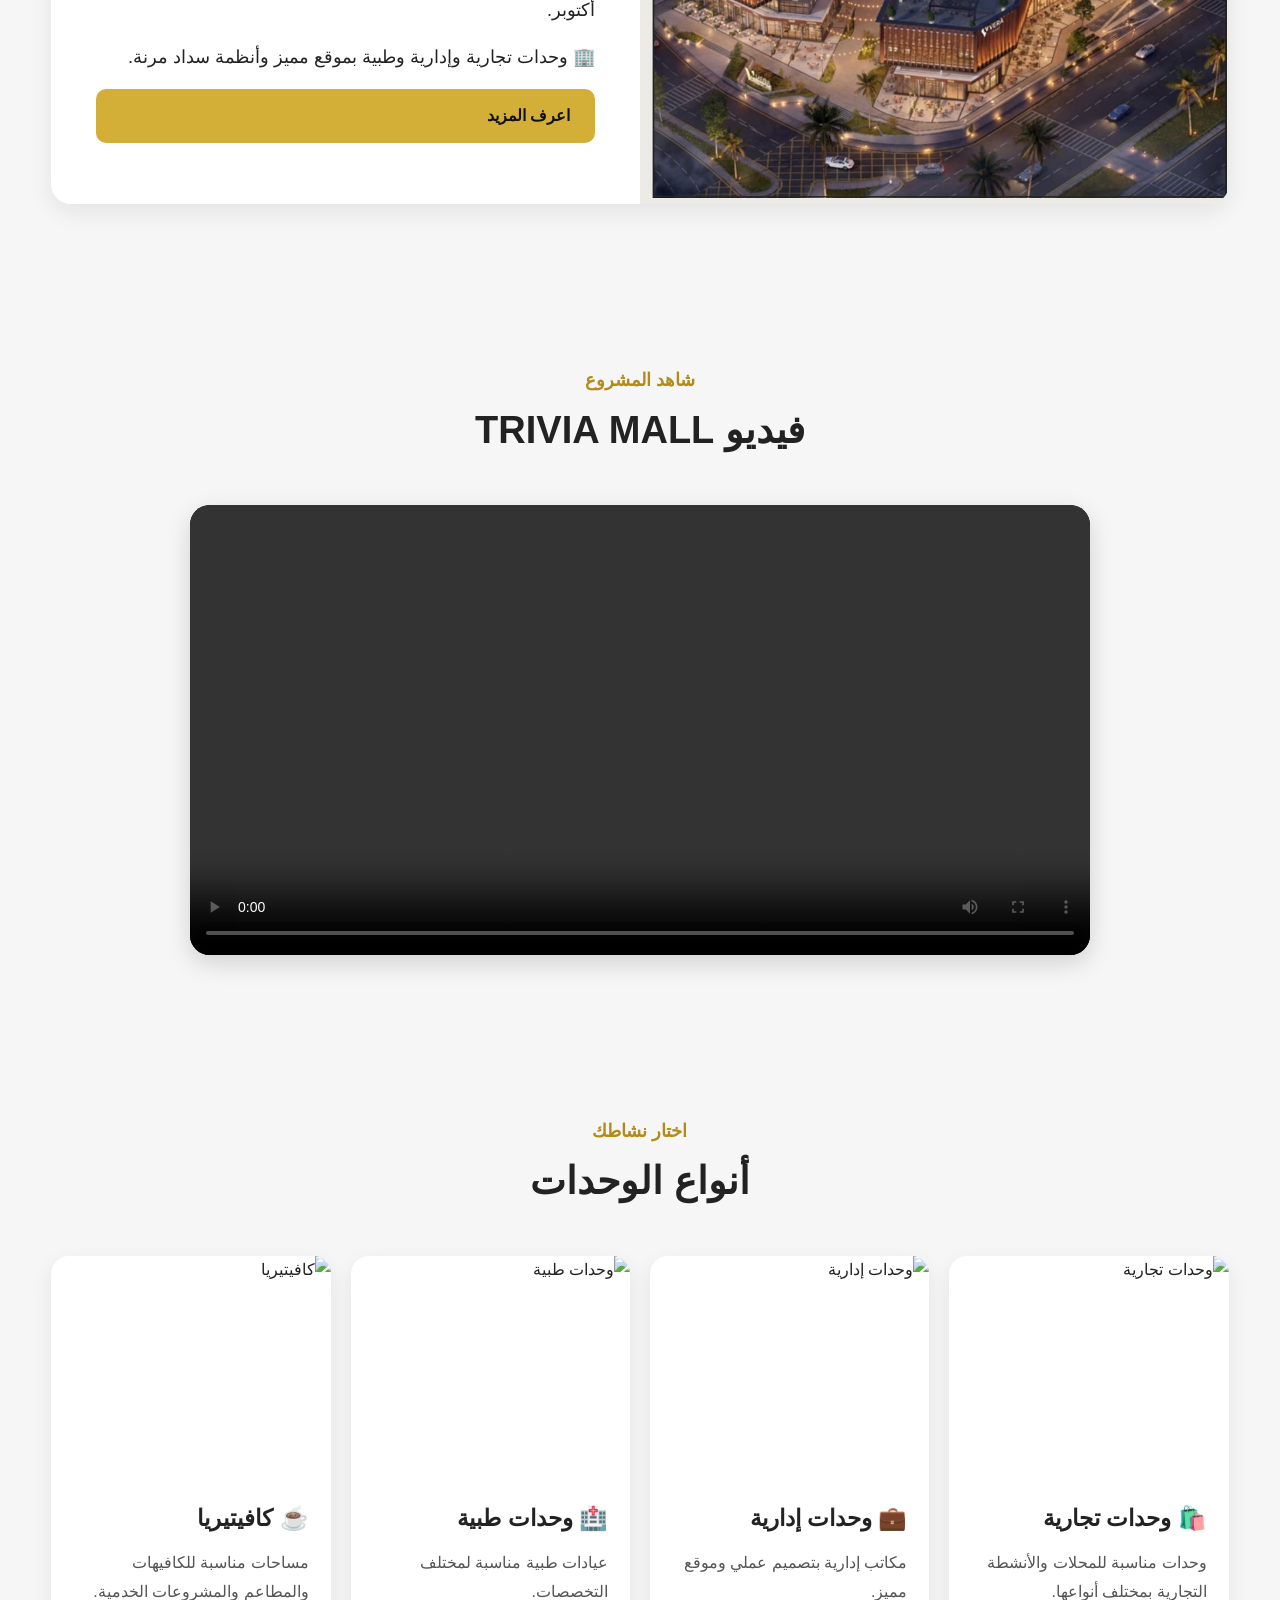
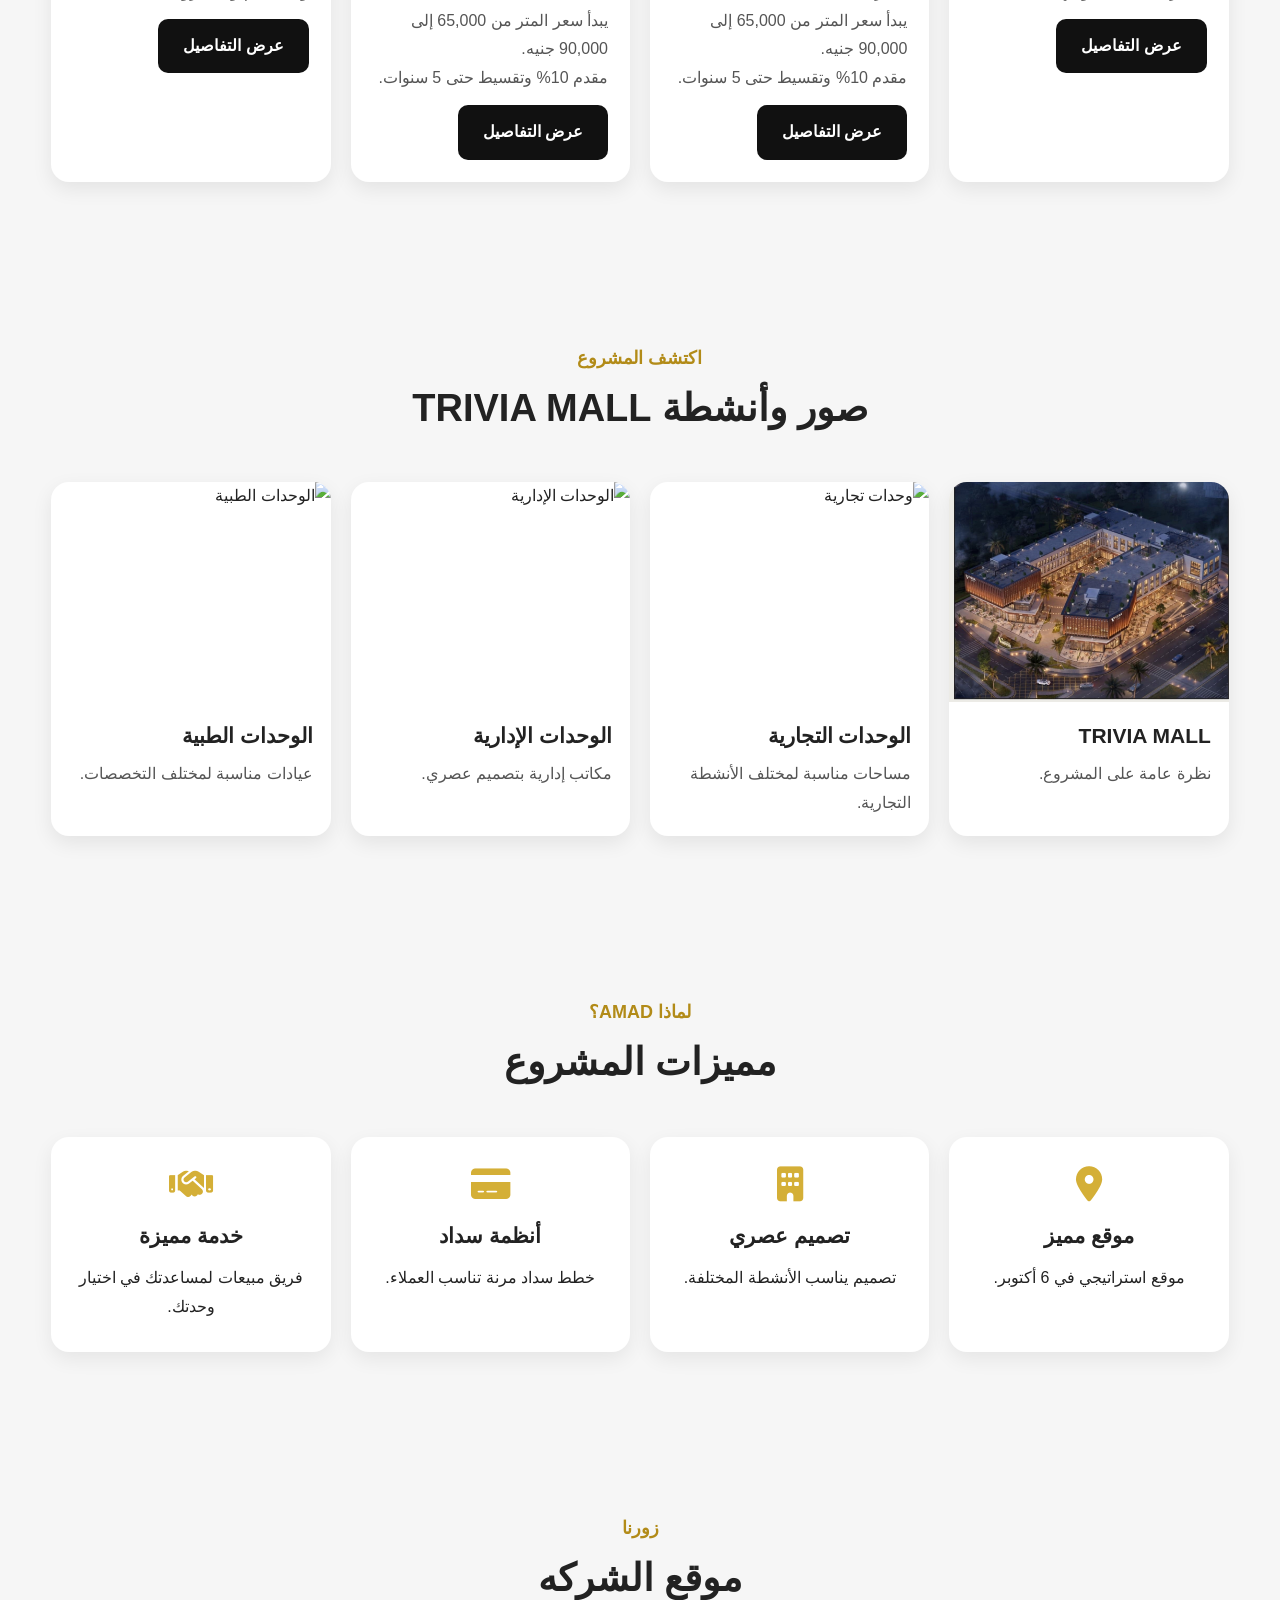
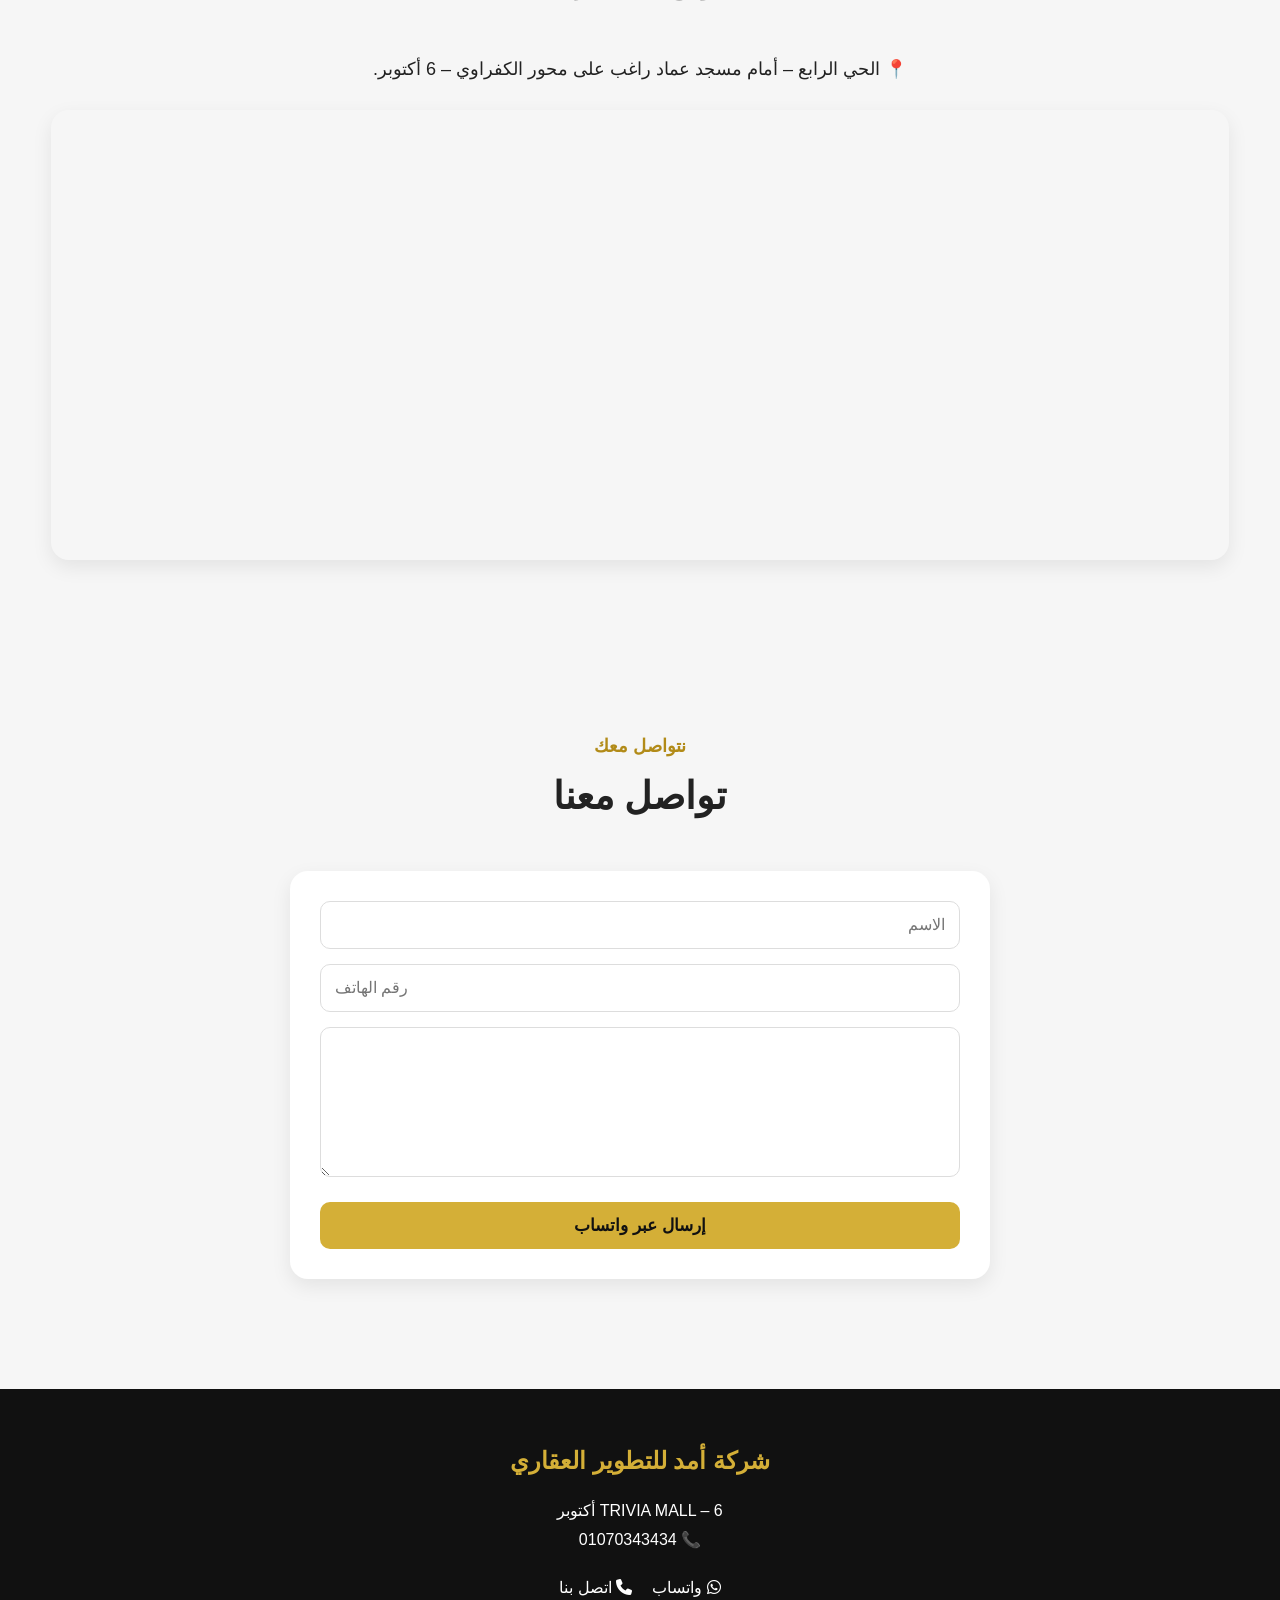
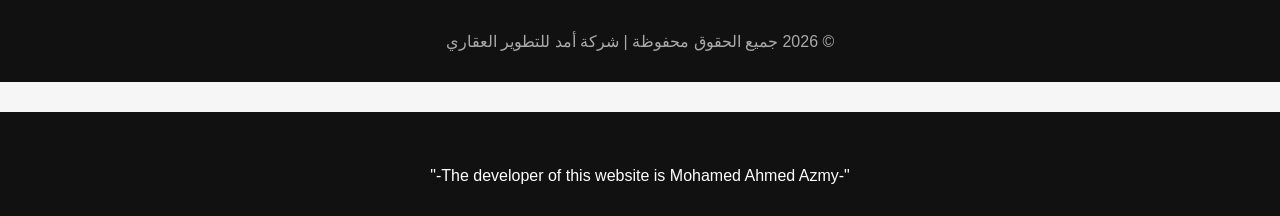
==== commit fa2310f2: "Add files via upload" ====
--- a/index.html
+++ b/index.html
@@ -544,7 +544,7 @@
 
     </div>
 <footer>
-    <p>".The developer of this website is Mohamed Ahmed Azmy."</p>
+    <p>"-The developer of this website is Mohamed Ahmed Azmy-"</p>
 </footer>
 </body>
 
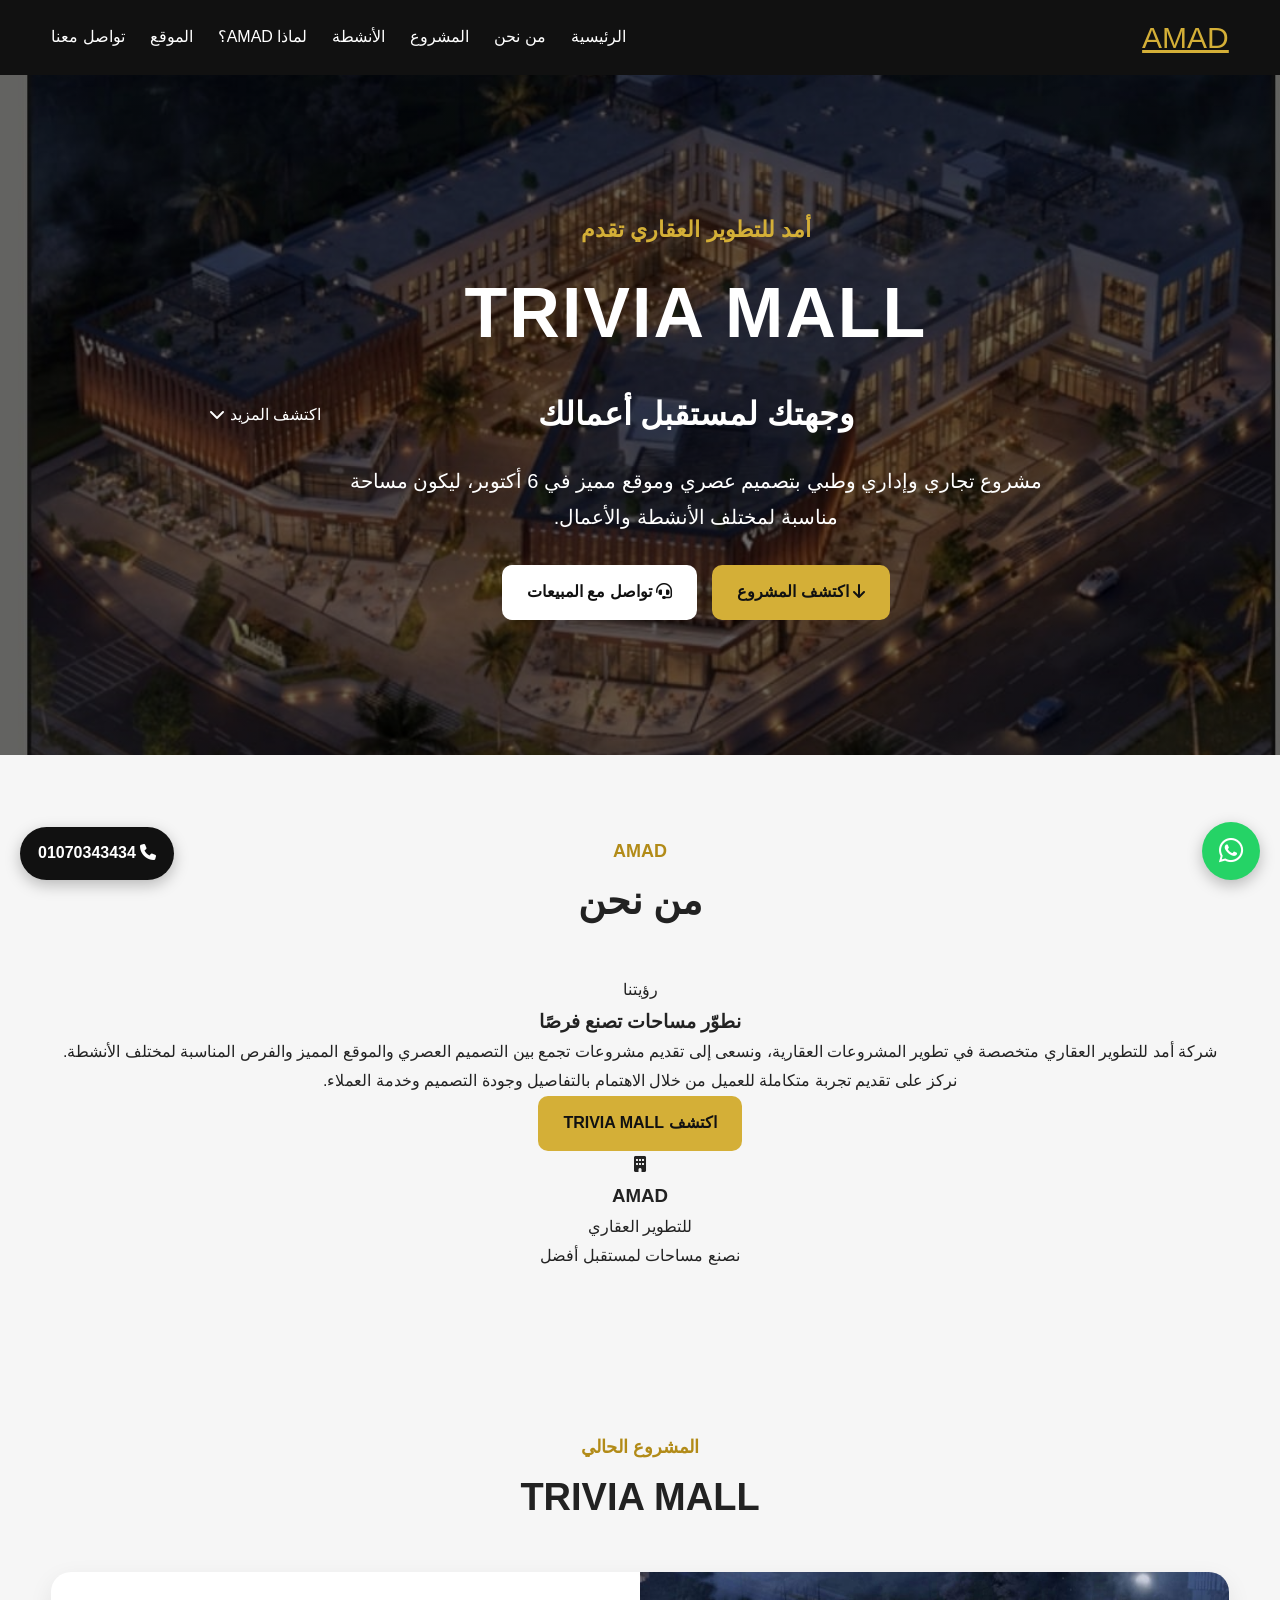
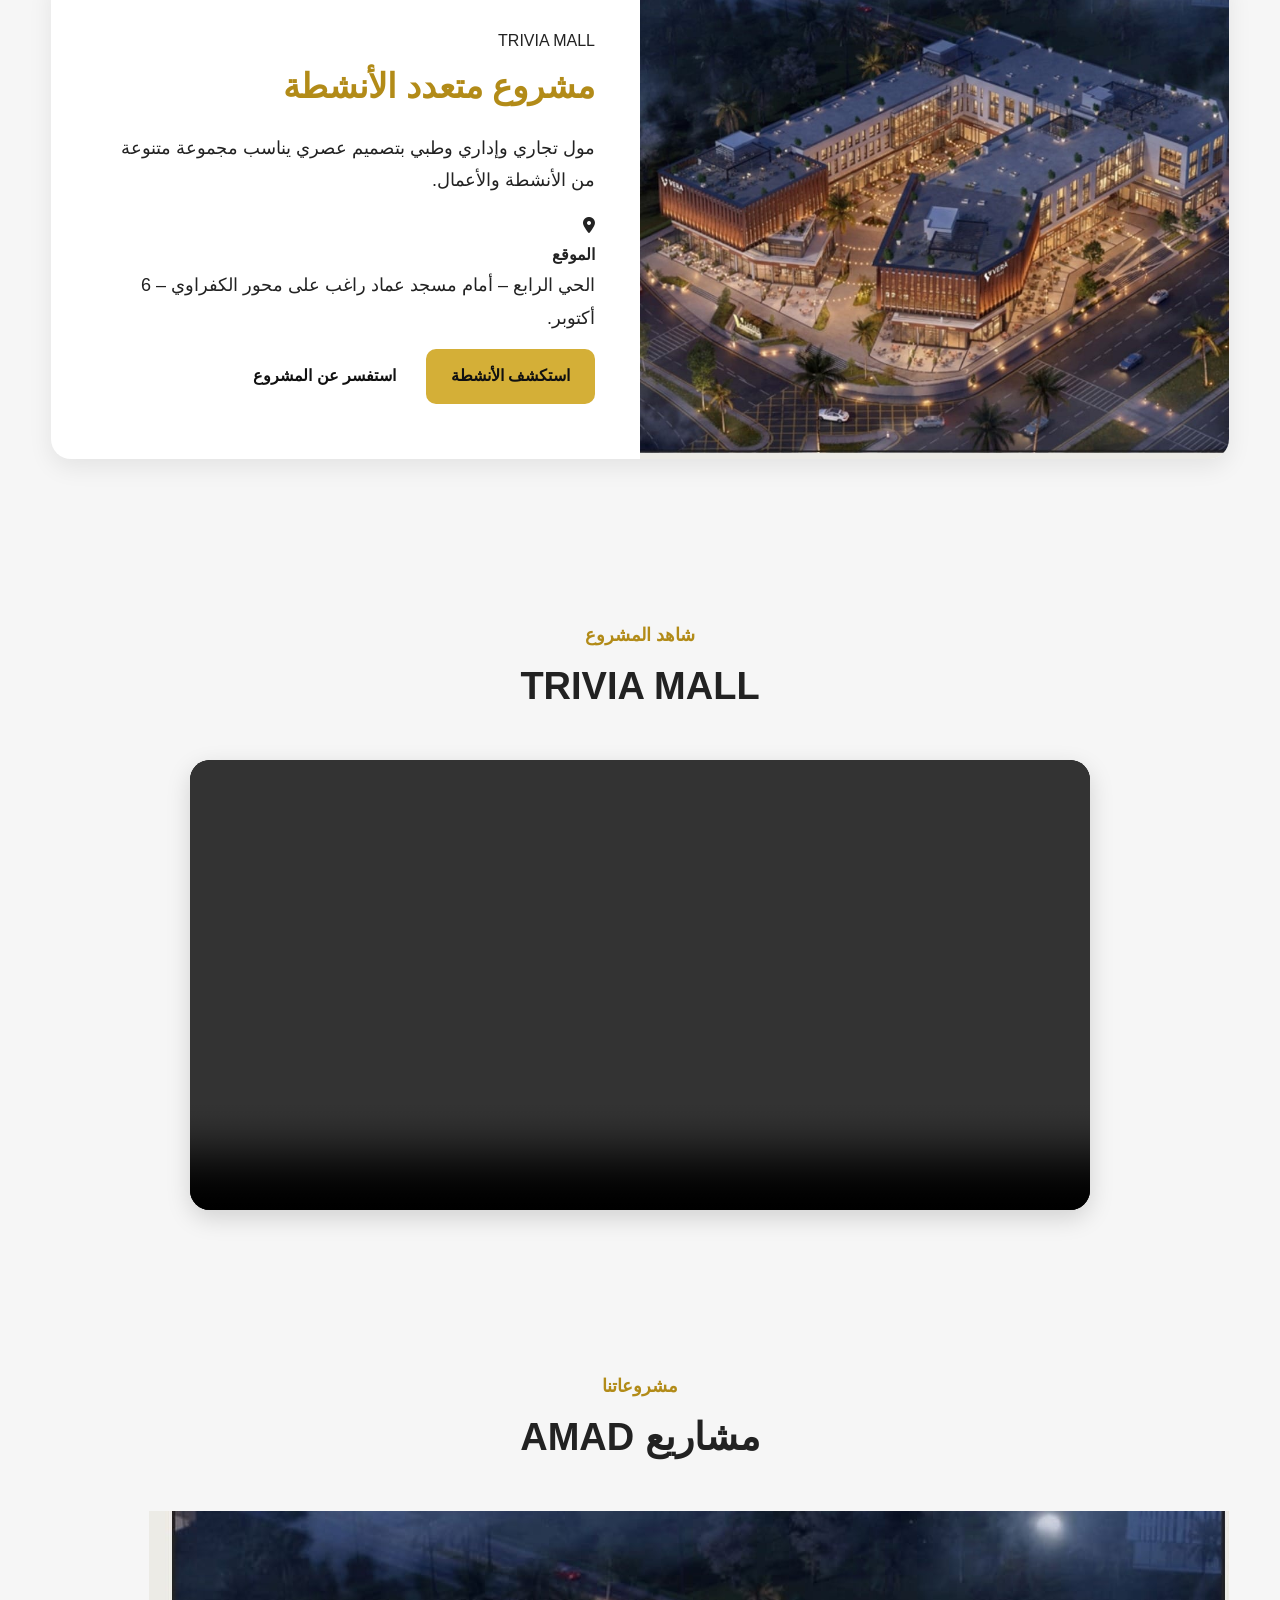
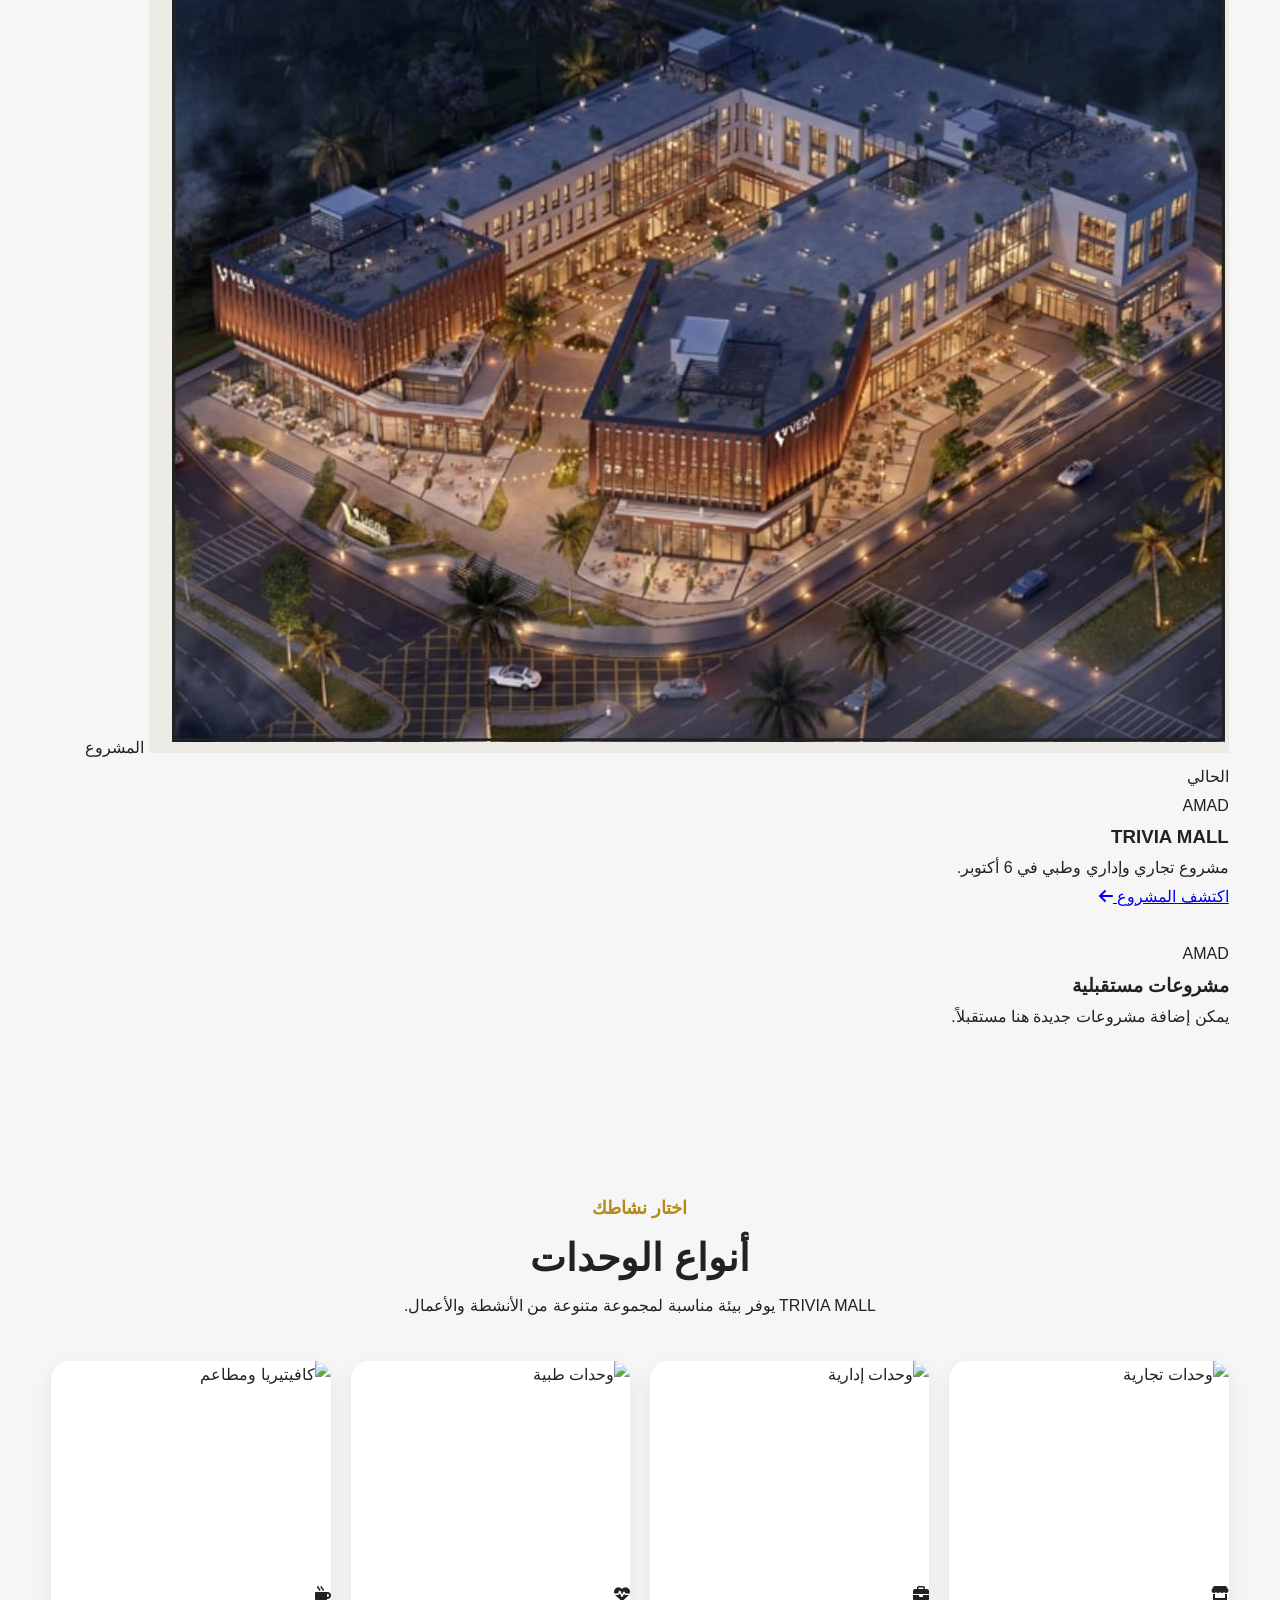
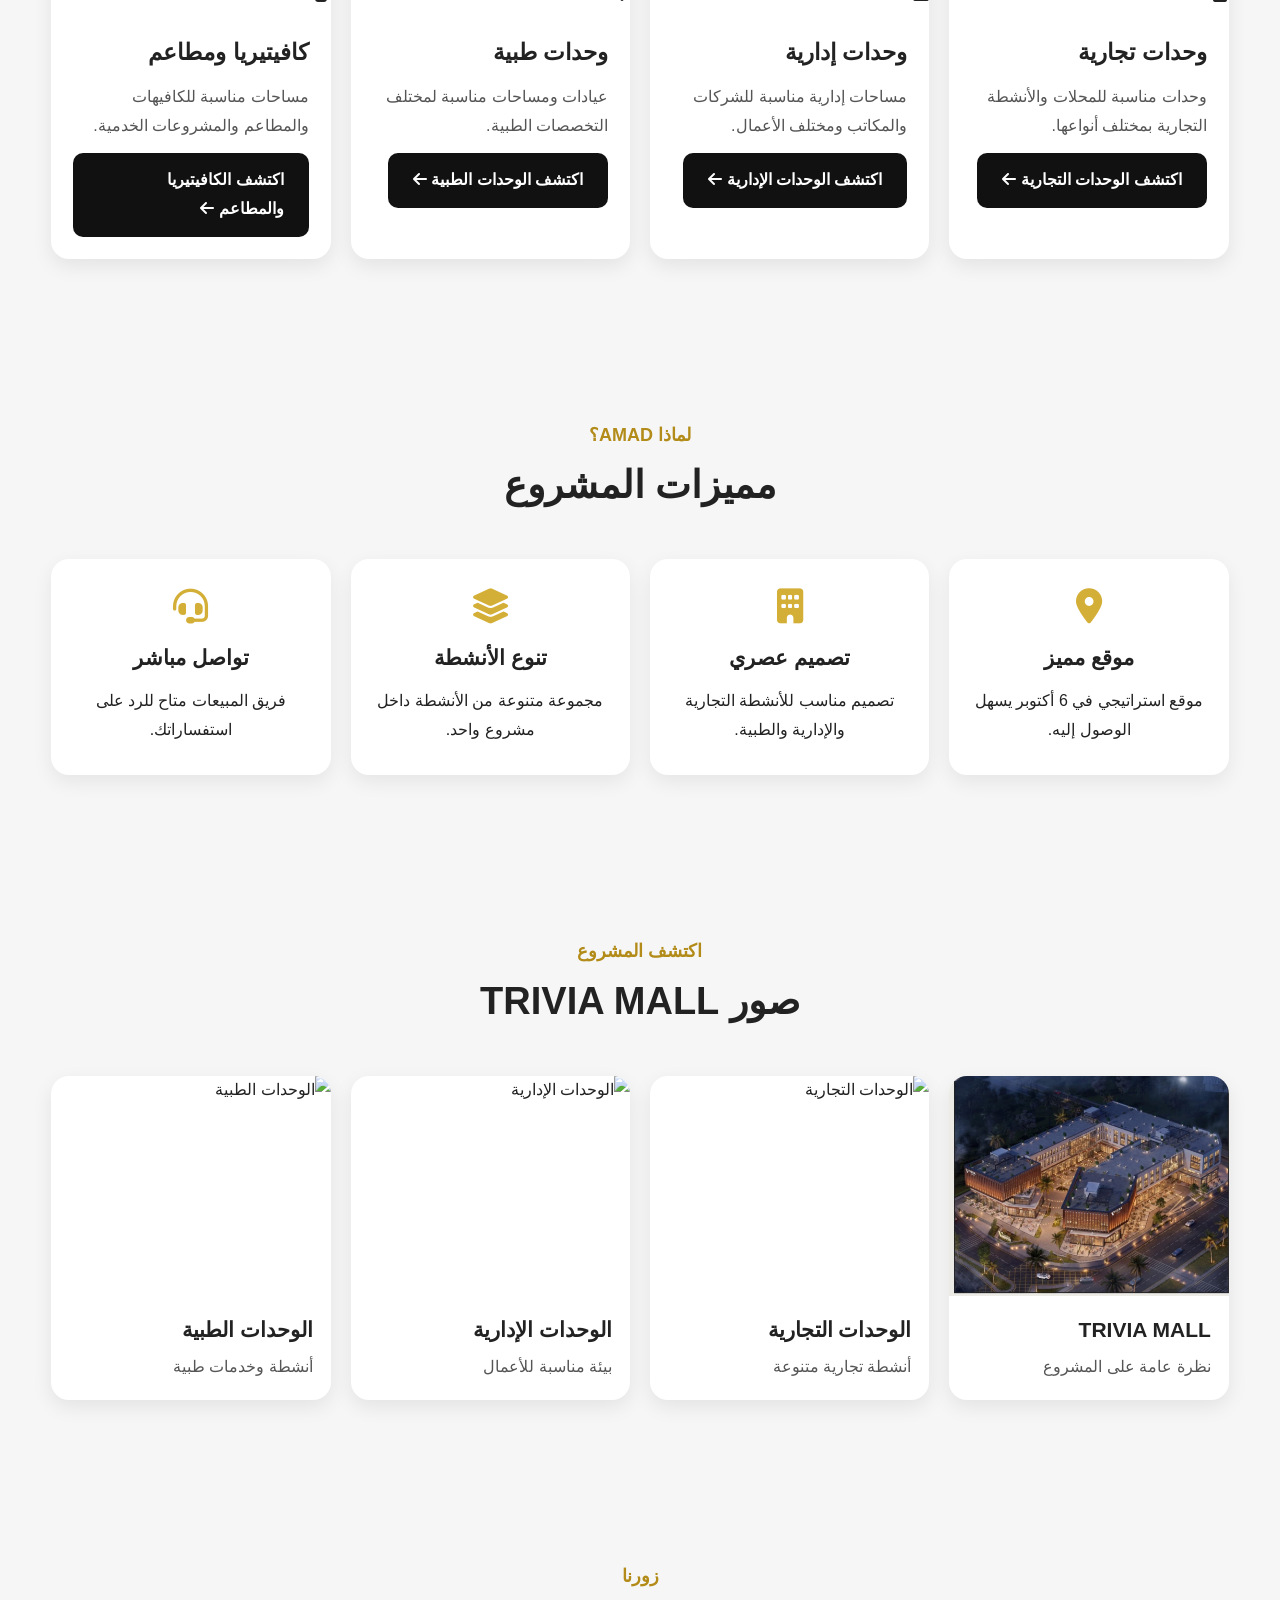
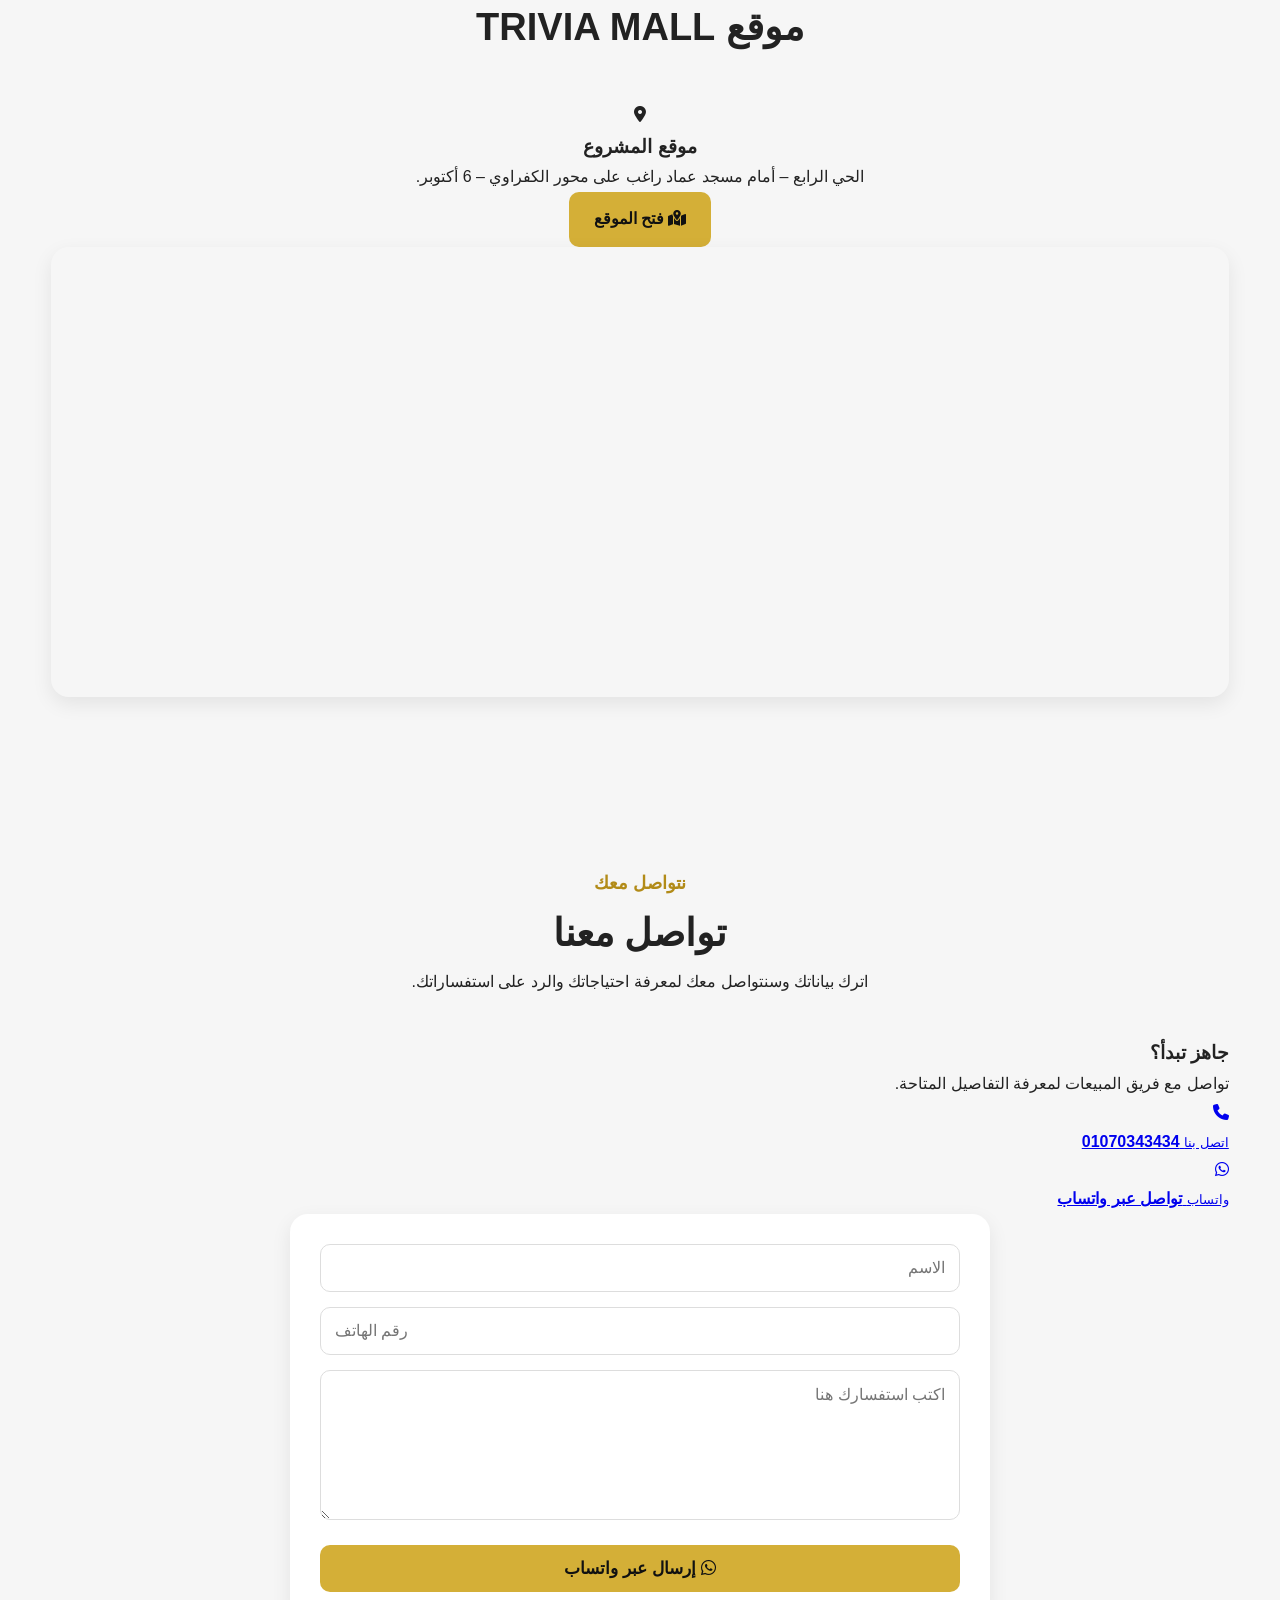
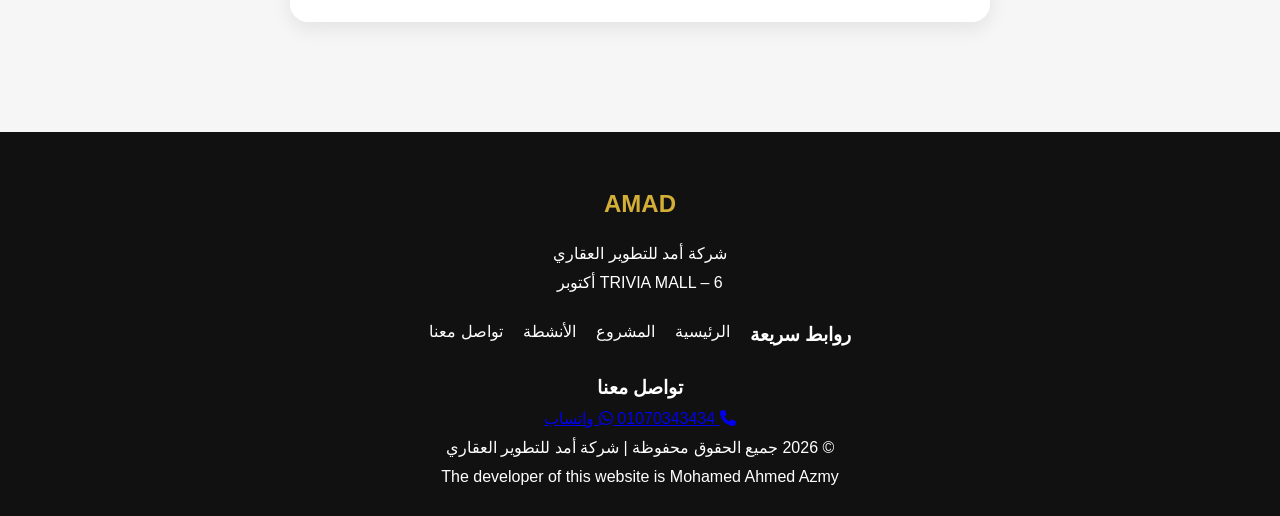
==== commit 85429da9: "Add files via upload" ====
--- a/index.html
+++ b/index.html
@@ -6,6 +6,9 @@
 
     <meta charset="UTF-8">
     <meta name="viewport" content="width=device-width, initial-scale=1.0">
+
+    <meta name="description"
+        content="أمد للتطوير العقاري | TRIVIA MALL - مشروع تجاري وإداري وطبي في 6 أكتوبر.">
 
     <title>أمد للتطوير العقاري | TRIVIA MALL</title>
 
@@ -17,24 +20,30 @@
 
 <body>
 
-    <!-- زر الاتصال الثابت -->
+    <!-- زر الاتصال -->
     <a href="tel:01070343434" class="call-fixed">
-        📞 01070343434
+        <i class="fa-solid fa-phone"></i>
+        01070343434
     </a>
 
     <!-- Header -->
     <header>
         <nav class="navbar">
 
-            <h2 class="logo">AMAD</h2>
+            <a href="#home" class="logo">
+                AMAD
+            </a>
 
             <ul class="nav-links">
+
                 <li><a href="#home">الرئيسية</a></li>
                 <li><a href="#about">من نحن</a></li>
                 <li><a href="#project">المشروع</a></li>
                 <li><a href="#services">الأنشطة</a></li>
+                <li><a href="#why-us">لماذا AMAD؟</a></li>
                 <li><a href="#location">الموقع</a></li>
                 <li><a href="#contact">تواصل معنا</a></li>
+
             </ul>
 
         </nav>
@@ -43,26 +52,35 @@
     <!-- Hero -->
     <section class="hero" id="home">
 
+        <div class="hero-overlay"></div>
+
         <div class="hero-content">
 
-            <p class="hero-small">أمد للتطوير العقاري تقدم</p>
+            <span class="hero-small">
+                أمد للتطوير العقاري تقدم
+            </span>
 
             <h1>TRIVIA MALL</h1>
 
-            <h2>مشروعك التجاري يبدأ من هنا</h2>
+            <h2>
+                وجهتك لمستقبل أعمالك
+            </h2>
 
             <p>
-                مول تجاري وإداري وطبي بتصميم عصري وموقع مميز
-                يناسب مختلف الأنشطة والاستثمارات.
+                مشروع تجاري وإداري وطبي بتصميم عصري
+                وموقع مميز في 6 أكتوبر، ليكون مساحة
+                مناسبة لمختلف الأنشطة والأعمال.
             </p>
 
             <div class="hero-buttons">
 
                 <a href="#project" class="main-btn">
+                    <i class="fa-solid fa-arrow-down"></i>
                     اكتشف المشروع
                 </a>
 
                 <a href="#contact" class="second-btn">
+                    <i class="fa-solid fa-headset"></i>
                     تواصل مع المبيعات
                 </a>
 
@@ -70,21 +88,74 @@
 
         </div>
 
+        <div class="hero-scroll">
+            <span>اكتشف المزيد</span>
+            <i class="fa-solid fa-chevron-down"></i>
+        </div>
+
     </section>
 
     <!-- About -->
     <section class="about section" id="about">
 
         <div class="section-title">
+
             <span>AMAD</span>
+
             <h2>من نحن</h2>
-        </div>
-
-        <p>
-            شركة أمد للتطوير العقاري متخصصة في تطوير المشروعات العقارية
-            بأعلى معايير الجودة والابتكار، ونسعى إلى تقديم مشروعات
-            تجمع بين الموقع المميز والتصميم العصري والفرص الاستثمارية.
-        </p>
+
+        </div>
+
+        <div class="about-content">
+
+            <div class="about-text">
+
+                <span class="section-label">
+                    رؤيتنا
+                </span>
+
+                <h3>
+                    نطوّر مساحات تصنع فرصًا
+                </h3>
+
+                <p>
+                    شركة أمد للتطوير العقاري متخصصة في تطوير
+                    المشروعات العقارية، ونسعى إلى تقديم مشروعات
+                    تجمع بين التصميم العصري والموقع المميز
+                    والفرص المناسبة لمختلف الأنشطة.
+                </p>
+
+                <p>
+                    نركز على تقديم تجربة متكاملة للعميل
+                    من خلال الاهتمام بالتفاصيل وجودة التصميم
+                    وخدمة العملاء.
+                </p>
+
+                <a href="#project" class="main-btn">
+                    اكتشف TRIVIA MALL
+                </a>
+
+            </div>
+
+            <div class="about-highlight">
+
+                <div class="highlight-icon">
+                    <i class="fa-solid fa-building"></i>
+                </div>
+
+                <h3>AMAD</h3>
+
+                <p>
+                    للتطوير العقاري
+                </p>
+
+                <span>
+                    نصنع مساحات لمستقبل أفضل
+                </span>
+
+            </div>
+
+        </div>
 
     </section>
 
@@ -92,40 +163,69 @@
     <section class="project section" id="project">
 
         <div class="section-title">
-            <span>مشروعاتنا</span>
+
+            <span>المشروع الحالي</span>
+
             <h2>TRIVIA MALL</h2>
+
         </div>
 
         <div class="project-card">
 
             <div class="project-image">
-                <img
-                    src="trivia-mall.jpg"
-                    alt="TRIVIA MALL">
+
+                <img src="trivia-mall.jpg" alt="TRIVIA MALL">
+
+                <div class="project-badge">
+                    <i class="fa-solid fa-star"></i>
+                    مشروع AMAD
+                </div>
+
             </div>
 
             <div class="project-info">
 
-                <h3>TRIVIA MALL</h3>
+                <span class="section-label">
+                    TRIVIA MALL
+                </span>
+
+                <h3>
+                    مشروع متعدد الأنشطة
+                </h3>
 
                 <p>
                     مول تجاري وإداري وطبي بتصميم عصري
-                    يناسب مختلف الأنشطة الاستثمارية.
-                </p>
-
-                <p>
-                    📍 الحي الرابع – أمام مسجد عماد راغب
-                    على محور الكفراوي – 6 أكتوبر.
-                </p>
-
-                <p>
-                    🏢 وحدات تجارية وإدارية وطبية
-                    بموقع مميز وأنظمة سداد مرنة.
-                </p>
-
-                <a href="#services" class="main-btn">
-                    اعرف المزيد
-                </a>
+                    يناسب مجموعة متنوعة من الأنشطة والأعمال.
+                </p>
+
+                <div class="project-location">
+
+                    <i class="fa-solid fa-location-dot"></i>
+
+                    <div>
+
+                        <strong>الموقع</strong>
+
+                        <p>
+                            الحي الرابع – أمام مسجد عماد راغب
+                            على محور الكفراوي – 6 أكتوبر.
+                        </p>
+
+                    </div>
+
+                </div>
+
+                <div class="project-actions">
+
+                    <a href="#services" class="main-btn">
+                        استكشف الأنشطة
+                    </a>
+
+                    <a href="#contact" class="second-btn">
+                        استفسر عن المشروع
+                    </a>
+
+                </div>
 
             </div>
 
@@ -137,16 +237,92 @@
     <section class="video-section section">
 
         <div class="section-title">
+
             <span>شاهد المشروع</span>
-            <h2>فيديو TRIVIA MALL</h2>
+
+            <h2>TRIVIA MALL</h2>
+
         </div>
 
         <div class="video-box">
 
-            <video controls playsinline>
+            <video controls playsinline preload="metadata">
+
                 <source src="trivia-mall.mp4" type="video/mp4">
+
                 المتصفح لا يدعم تشغيل الفيديو.
+
             </video>
+
+        </div>
+
+    </section>
+
+    <!-- Projects -->
+    <section class="projects section">
+
+        <div class="section-title">
+
+            <span>مشروعاتنا</span>
+
+            <h2>مشاريع AMAD</h2>
+
+        </div>
+
+        <div class="projects-grid">
+
+            <div class="project-mini-card active-project">
+
+                <div class="mini-project-image">
+
+                    <img src="trivia-mall.jpg" alt="TRIVIA MALL">
+
+                    <span class="project-status">
+                        المشروع الحالي
+                    </span>
+
+                </div>
+
+                <div class="mini-project-content">
+
+                    <span>AMAD</span>
+
+                    <h3>TRIVIA MALL</h3>
+
+                    <p>
+                        مشروع تجاري وإداري وطبي
+                        في 6 أكتوبر.
+                    </p>
+
+                    <a href="#project">
+                        اكتشف المشروع
+                        <i class="fa-solid fa-arrow-left"></i>
+                    </a>
+
+                </div>
+
+            </div>
+
+            <div class="project-mini-card coming-project">
+
+                <div class="coming-icon">
+                    <i class="fa-solid fa-building-circle-plus"></i>
+                </div>
+
+                <div class="mini-project-content">
+
+                    <span>AMAD</span>
+
+                    <h3>مشروعات مستقبلية</h3>
+
+                    <p>
+                        يمكن إضافة مشروعات جديدة
+                        هنا مستقبلاً.
+                    </p>
+
+                </div>
+
+            </div>
 
         </div>
 
@@ -156,8 +332,16 @@
     <section class="services section" id="services">
 
         <div class="section-title">
+
             <span>اختار نشاطك</span>
+
             <h2>أنواع الوحدات</h2>
+
+            <p>
+                TRIVIA MALL يوفر بيئة مناسبة لمجموعة متنوعة
+                من الأنشطة والأعمال.
+            </p>
+
         </div>
 
         <div class="services-grid">
@@ -165,21 +349,30 @@
             <!-- Commercial -->
             <div class="service-card">
 
-                <img
-                    src="https://images.unsplash.com/photo-1556742049-0cfed4f6a45d?auto=format&fit=crop&w=900&q=80"
-                    alt="وحدات تجارية">
+                <div class="service-image">
+
+                    <img
+                        src="https://images.unsplash.com/photo-1556742049-0cfed4f6a45d?auto=format&fit=crop&w=900&q=80"
+                        alt="وحدات تجارية">
+
+                    <span class="service-icon">
+                        <i class="fa-solid fa-store"></i>
+                    </span>
+
+                </div>
 
                 <div class="service-content">
 
-                    <h3>🛍️ وحدات تجارية</h3>
+                    <h3>وحدات تجارية</h3>
 
                     <p>
                         وحدات مناسبة للمحلات والأنشطة التجارية
                         بمختلف أنواعها.
                     </p>
 
-                    <a href="#contact" class="details-btn">
-                        عرض التفاصيل
+                    <a href="commercial.html" class="details-btn">
+                        اكتشف الوحدات التجارية
+                        <i class="fa-solid fa-arrow-left"></i>
                     </a>
 
                 </div>
@@ -189,28 +382,30 @@
             <!-- Administrative -->
             <div class="service-card">
 
-                <img
-                    src="https://images.unsplash.com/photo-1497366811353-6870744d04b2?auto=format&fit=crop&w=900&q=80"
-                    alt="وحدات إدارية">
+                <div class="service-image">
+
+                    <img
+                        src="https://images.unsplash.com/photo-1497366811353-6870744d04b2?auto=format&fit=crop&w=900&q=80"
+                        alt="وحدات إدارية">
+
+                    <span class="service-icon">
+                        <i class="fa-solid fa-briefcase"></i>
+                    </span>
+
+                </div>
 
                 <div class="service-content">
 
-                    <h3>💼 وحدات إدارية</h3>
+                    <h3>وحدات إدارية</h3>
 
                     <p>
-                        مكاتب إدارية بتصميم عملي وموقع مميز.
+                        مساحات إدارية مناسبة للشركات
+                        والمكاتب ومختلف الأعمال.
                     </p>
 
-                    <p>
-                        يبدأ سعر المتر من 65,000 إلى 90,000 جنيه.
-                    </p>
-
-                    <p>
-                        مقدم 10% وتقسيط حتى 5 سنوات.
-                    </p>
-
-                    <a href="#contact" class="details-btn">
-                        عرض التفاصيل
+                    <a href="administrative.html" class="details-btn">
+                        اكتشف الوحدات الإدارية
+                        <i class="fa-solid fa-arrow-left"></i>
                     </a>
 
                 </div>
@@ -220,28 +415,30 @@
             <!-- Medical -->
             <div class="service-card">
 
-                <img
-                    src="https://images.unsplash.com/photo-1519494026892-80bbd2d6fd0d?auto=format&fit=crop&w=900&q=80"
-                    alt="وحدات طبية">
+                <div class="service-image">
+
+                    <img
+                        src="https://images.unsplash.com/photo-1519494026892-80bbd2d6fd0d?auto=format&fit=crop&w=900&q=80"
+                        alt="وحدات طبية">
+
+                    <span class="service-icon">
+                        <i class="fa-solid fa-heart-pulse"></i>
+                    </span>
+
+                </div>
 
                 <div class="service-content">
 
-                    <h3>🏥 وحدات طبية</h3>
+                    <h3>وحدات طبية</h3>
 
                     <p>
-                        عيادات طبية مناسبة لمختلف التخصصات.
+                        عيادات ومساحات مناسبة
+                        لمختلف التخصصات الطبية.
                     </p>
 
-                    <p>
-                        يبدأ سعر المتر من 65,000 إلى 90,000 جنيه.
-                    </p>
-
-                    <p>
-                        مقدم 10% وتقسيط حتى 5 سنوات.
-                    </p>
-
-                    <a href="#contact" class="details-btn">
-                        عرض التفاصيل
+                    <a href="medical.html" class="details-btn">
+                        اكتشف الوحدات الطبية
+                        <i class="fa-solid fa-arrow-left"></i>
                     </a>
 
                 </div>
@@ -251,24 +448,110 @@
             <!-- Cafeteria -->
             <div class="service-card">
 
-                <img
-                    src="https://images.unsplash.com/photo-1554118811-1e0d58224f24?auto=format&fit=crop&w=900&q=80"
-                    alt="كافيتيريا">
+                <div class="service-image">
+
+                    <img
+                        src="https://images.unsplash.com/photo-1554118811-1e0d58224f24?auto=format&fit=crop&w=900&q=80"
+                        alt="كافيتيريا ومطاعم">
+
+                    <span class="service-icon">
+                        <i class="fa-solid fa-mug-hot"></i>
+                    </span>
+
+                </div>
 
                 <div class="service-content">
 
-                    <h3>☕ كافيتيريا</h3>
+                    <h3>كافيتيريا ومطاعم</h3>
 
                     <p>
                         مساحات مناسبة للكافيهات والمطاعم
                         والمشروعات الخدمية.
                     </p>
 
-                    <a href="#contact" class="details-btn">
-                        عرض التفاصيل
+                    <a href="cafeteria.html" class="details-btn">
+                        اكتشف الكافيتيريا والمطاعم
+                        <i class="fa-solid fa-arrow-left"></i>
                     </a>
 
                 </div>
+
+            </div>
+
+        </div>
+
+    </section>
+
+    <!-- Why Us -->
+    <section class="why-us section" id="why-us">
+
+        <div class="section-title">
+
+            <span>لماذا AMAD؟</span>
+
+            <h2>مميزات المشروع</h2>
+
+        </div>
+
+        <div class="features-grid">
+
+            <div class="feature-box">
+
+                <div class="feature-icon">
+                    <i class="fa-solid fa-location-dot"></i>
+                </div>
+
+                <h3>موقع مميز</h3>
+
+                <p>
+                    موقع استراتيجي في 6 أكتوبر
+                    يسهل الوصول إليه.
+                </p>
+
+            </div>
+
+            <div class="feature-box">
+
+                <div class="feature-icon">
+                    <i class="fa-solid fa-building"></i>
+                </div>
+
+                <h3>تصميم عصري</h3>
+
+                <p>
+                    تصميم مناسب للأنشطة التجارية
+                    والإدارية والطبية.
+                </p>
+
+            </div>
+
+            <div class="feature-box">
+
+                <div class="feature-icon">
+                    <i class="fa-solid fa-layer-group"></i>
+                </div>
+
+                <h3>تنوع الأنشطة</h3>
+
+                <p>
+                    مجموعة متنوعة من الأنشطة
+                    داخل مشروع واحد.
+                </p>
+
+            </div>
+
+            <div class="feature-box">
+
+                <div class="feature-icon">
+                    <i class="fa-solid fa-headset"></i>
+                </div>
+
+                <h3>تواصل مباشر</h3>
+
+                <p>
+                    فريق المبيعات متاح للرد
+                    على استفساراتك.
+                </p>
 
             </div>
 
@@ -280,8 +563,11 @@
     <section class="gallery section">
 
         <div class="section-title">
+
             <span>اكتشف المشروع</span>
-            <h2>صور وأنشطة TRIVIA MALL</h2>
+
+            <h2>صور TRIVIA MALL</h2>
+
         </div>
 
         <div class="gallery-grid">
@@ -293,11 +579,13 @@
                     alt="TRIVIA MALL"
                     onclick="openImage(this.src)">
 
-                <h3>TRIVIA MALL</h3>
-
-                <p>
-                    نظرة عامة على المشروع.
-                </p>
+                <div class="gallery-overlay">
+
+                    <h3>TRIVIA MALL</h3>
+
+                    <p>نظرة عامة على المشروع</p>
+
+                </div>
 
             </div>
 
@@ -305,13 +593,16 @@
 
                 <img
                     src="https://images.unsplash.com/photo-1556742049-0cfed4f6a45d?auto=format&fit=crop&w=900&q=80"
-                    alt="وحدات تجارية">
-
-                <h3>الوحدات التجارية</h3>
-
-                <p>
-                    مساحات مناسبة لمختلف الأنشطة التجارية.
-                </p>
+                    alt="الوحدات التجارية"
+                    onclick="openImage(this.src)">
+
+                <div class="gallery-overlay">
+
+                    <h3>الوحدات التجارية</h3>
+
+                    <p>أنشطة تجارية متنوعة</p>
+
+                </div>
 
             </div>
 
@@ -319,13 +610,16 @@
 
                 <img
                     src="https://images.unsplash.com/photo-1497366811353-6870744d04b2?auto=format&fit=crop&w=900&q=80"
-                    alt="الوحدات الإدارية">
-
-                <h3>الوحدات الإدارية</h3>
-
-                <p>
-                    مكاتب إدارية بتصميم عصري.
-                </p>
+                    alt="الوحدات الإدارية"
+                    onclick="openImage(this.src)">
+
+                <div class="gallery-overlay">
+
+                    <h3>الوحدات الإدارية</h3>
+
+                    <p>بيئة مناسبة للأعمال</p>
+
+                </div>
 
             </div>
 
@@ -333,78 +627,16 @@
 
                 <img
                     src="https://images.unsplash.com/photo-1519494026892-80bbd2d6fd0d?auto=format&fit=crop&w=900&q=80"
-                    alt="الوحدات الطبية">
-
-                <h3>الوحدات الطبية</h3>
-
-                <p>
-                    عيادات مناسبة لمختلف التخصصات.
-                </p>
-
-            </div>
-
-        </div>
-
-    </section>
-
-    <!-- Why Us -->
-    <section class="why-us section">
-
-        <div class="section-title">
-
-            <span>لماذا AMAD؟</span>
-
-            <h2>مميزات المشروع</h2>
-
-        </div>
-
-        <div class="features-grid">
-
-            <div class="feature-box">
-
-                <i class="fa-solid fa-location-dot"></i>
-
-                <h3>موقع مميز</h3>
-
-                <p>
-                    موقع استراتيجي في 6 أكتوبر.
-                </p>
-
-            </div>
-
-            <div class="feature-box">
-
-                <i class="fa-solid fa-building"></i>
-
-                <h3>تصميم عصري</h3>
-
-                <p>
-                    تصميم يناسب الأنشطة المختلفة.
-                </p>
-
-            </div>
-
-            <div class="feature-box">
-
-                <i class="fa-solid fa-credit-card"></i>
-
-                <h3>أنظمة سداد</h3>
-
-                <p>
-                    خطط سداد مرنة تناسب العملاء.
-                </p>
-
-            </div>
-
-            <div class="feature-box">
-
-                <i class="fa-solid fa-handshake"></i>
-
-                <h3>خدمة مميزة</h3>
-
-                <p>
-                    فريق مبيعات لمساعدتك في اختيار وحدتك.
-                </p>
+                    alt="الوحدات الطبية"
+                    onclick="openImage(this.src)">
+
+                <div class="gallery-overlay">
+
+                    <h3>الوحدات الطبية</h3>
+
+                    <p>أنشطة وخدمات طبية</p>
+
+                </div>
 
             </div>
 
@@ -419,22 +651,51 @@
 
             <span>زورنا</span>
 
-            <h2>موقع الشركه</h2>
-
-        </div>
-
-        <p>
-            📍 الحي الرابع – أمام مسجد عماد راغب
-            على محور الكفراوي – 6 أكتوبر.
-        </p>
-
-        <iframe
-            src="https://www.google.com/maps?q=West+Point+Mall+6th+October&output=embed"
-            width="100%"
-            height="450"
-            style="border:0;"
-            loading="lazy">
-        </iframe>
+            <h2>موقع TRIVIA MALL</h2>
+
+        </div>
+
+        <div class="location-content">
+
+            <div class="location-info">
+
+                <div class="location-icon">
+                    <i class="fa-solid fa-location-dot"></i>
+                </div>
+
+                <h3>موقع المشروع</h3>
+
+                <p>
+                    الحي الرابع – أمام مسجد عماد راغب
+                    على محور الكفراوي – 6 أكتوبر.
+                </p>
+
+                <a
+                    href="https://www.google.com/maps?q=West+Point+Mall+6th+October"
+                    target="_blank"
+                    class="main-btn">
+
+                    <i class="fa-solid fa-map-location-dot"></i>
+                    فتح الموقع
+
+                </a>
+
+            </div>
+
+            <div class="map-box">
+
+                <iframe
+                    src="https://www.google.com/maps?q=West+Point+Mall+6th+October&output=embed"
+                    width="100%"
+                    height="450"
+                    style="border:0;"
+                    loading="lazy"
+                    title="موقع TRIVIA MALL">
+                </iframe>
+
+            </div>
+
+        </div>
 
     </section>
 
@@ -447,89 +708,106 @@
 
             <h2>تواصل معنا</h2>
 
-        </div>
-
-        <div class="contact-box">
-
-            <input
-                type="text"
-                id="name"
-                placeholder="الاسم">
-
-            <input
-                type="tel"
-                id="phone"
-                placeholder="رقم الهاتف">
-
-            <textarea
-                id="message"
-                placeholder="اكتب رسالتك">
-            </textarea>
-
-            <button
-                onclick="sendWhatsApp()"
-                class="main-btn">
-
-                إرسال عبر واتساب
-
-            </button>
-
-        </div>
-
-    </section>
-
-    <!-- Floating WhatsApp -->
+            <p>
+                اترك بياناتك وسنتواصل معك لمعرفة
+                احتياجاتك والرد على استفساراتك.
+            </p>
+
+        </div>
+
+        <div class="contact-container">
+
+            <div class="contact-info">
+
+                <h3>جاهز تبدأ؟</h3>
+
+                <p>
+                    تواصل مع فريق المبيعات
+                    لمعرفة التفاصيل المتاحة.
+                </p>
+
+                <a href="tel:01070343434" class="contact-item">
+
+                    <span>
+                        <i class="fa-solid fa-phone"></i>
+                    </span>
+
+                    <div>
+
+                        <small>اتصل بنا</small>
+
+                        <strong>01070343434</strong>
+
+                    </div>
+
+                </a>
+
+                <a
+                    href="https://wa.me/201070343434"
+                    target="_blank"
+                    class="contact-item">
+
+                    <span>
+                        <i class="fa-brands fa-whatsapp"></i>
+                    </span>
+
+                    <div>
+
+                        <small>واتساب</small>
+
+                        <strong>تواصل عبر واتساب</strong>
+
+                    </div>
+
+                </a>
+
+            </div>
+
+            <div class="contact-box">
+
+                <input
+                    type="text"
+                    id="name"
+                    placeholder="الاسم"
+                    autocomplete="name">
+
+                <input
+                    type="tel"
+                    id="phone"
+                    placeholder="رقم الهاتف"
+                    autocomplete="tel">
+
+                <textarea
+                    id="message"
+                    placeholder="اكتب استفسارك هنا"></textarea>
+
+                <button
+                    onclick="sendWhatsApp()"
+                    class="main-btn">
+
+                    <i class="fa-brands fa-whatsapp"></i>
+                    إرسال عبر واتساب
+
+                </button>
+
+            </div>
+
+        </div>
+
+    </section>
+
+    <!-- WhatsApp -->
     <a
         href="https://wa.me/201070343434"
         target="_blank"
-        class="whatsapp-float">
+        class="whatsapp-float"
+        aria-label="التواصل عبر واتساب">
 
         <i class="fa-brands fa-whatsapp"></i>
 
     </a>
 
-    <!-- Footer -->
-    <footer>
-
-        <h2>شركة أمد للتطوير العقاري</h2>
-
-        <p>
-            TRIVIA MALL – 6 أكتوبر
-        </p>
-
-        <p>
-            📞 01070343434
-        </p>
-
-        <div class="footer-links">
-
-            <a
-                href="https://wa.me/201070343434"
-                target="_blank">
-
-                <i class="fa-brands fa-whatsapp"></i>
-                واتساب
-
-            </a>
-
-            <a href="tel:01070343434">
-
-                <i class="fa-solid fa-phone"></i>
-                اتصل بنا
-
-            </a>
-
-        </div>
-
-        <p class="copyright">
-            © 2026 جميع الحقوق محفوظة | شركة أمد للتطوير العقاري
-        </p>
-
-    </footer>
-
-    <script src="script.js"></script>
-
-    <!-- تكبير الصور -->
+    <!-- Image Modal -->
     <div
         id="imageModal"
         class="image-modal"
@@ -543,9 +821,77 @@
             alt="صورة كبيرة">
 
     </div>
-<footer>
-    <p>"-The developer of this website is Mohamed Ahmed Azmy-"</p>
-</footer>
+
+    <!-- Footer -->
+    <footer>
+
+        <div class="footer-content">
+
+            <div class="footer-brand">
+
+                <h2>AMAD</h2>
+
+                <p>
+                    شركة أمد للتطوير العقاري
+                </p>
+
+                <p>
+                    TRIVIA MALL – 6 أكتوبر
+                </p>
+
+            </div>
+
+            <div class="footer-links">
+
+                <h3>روابط سريعة</h3>
+
+                <a href="#home">الرئيسية</a>
+                <a href="#project">المشروع</a>
+                <a href="#services">الأنشطة</a>
+                <a href="#contact">تواصل معنا</a>
+
+            </div>
+
+            <div class="footer-contact">
+
+                <h3>تواصل معنا</h3>
+
+                <a href="tel:01070343434">
+
+                    <i class="fa-solid fa-phone"></i>
+                    01070343434
+
+                </a>
+
+                <a
+                    href="https://wa.me/201070343434"
+                    target="_blank">
+
+                    <i class="fa-brands fa-whatsapp"></i>
+                    واتساب
+
+                </a>
+
+            </div>
+
+        </div>
+
+        <div class="footer-bottom">
+
+            <p>
+                © 2026 جميع الحقوق محفوظة | شركة أمد للتطوير العقاري
+            </p>
+
+            <p>
+                The developer of this website is Mohamed Ahmed Azmy
+            </p>
+
+        </div>
+
+    </footer>
+
+    <script src="script.js"></script>
+
 </body>
 
-</html>
+</html>
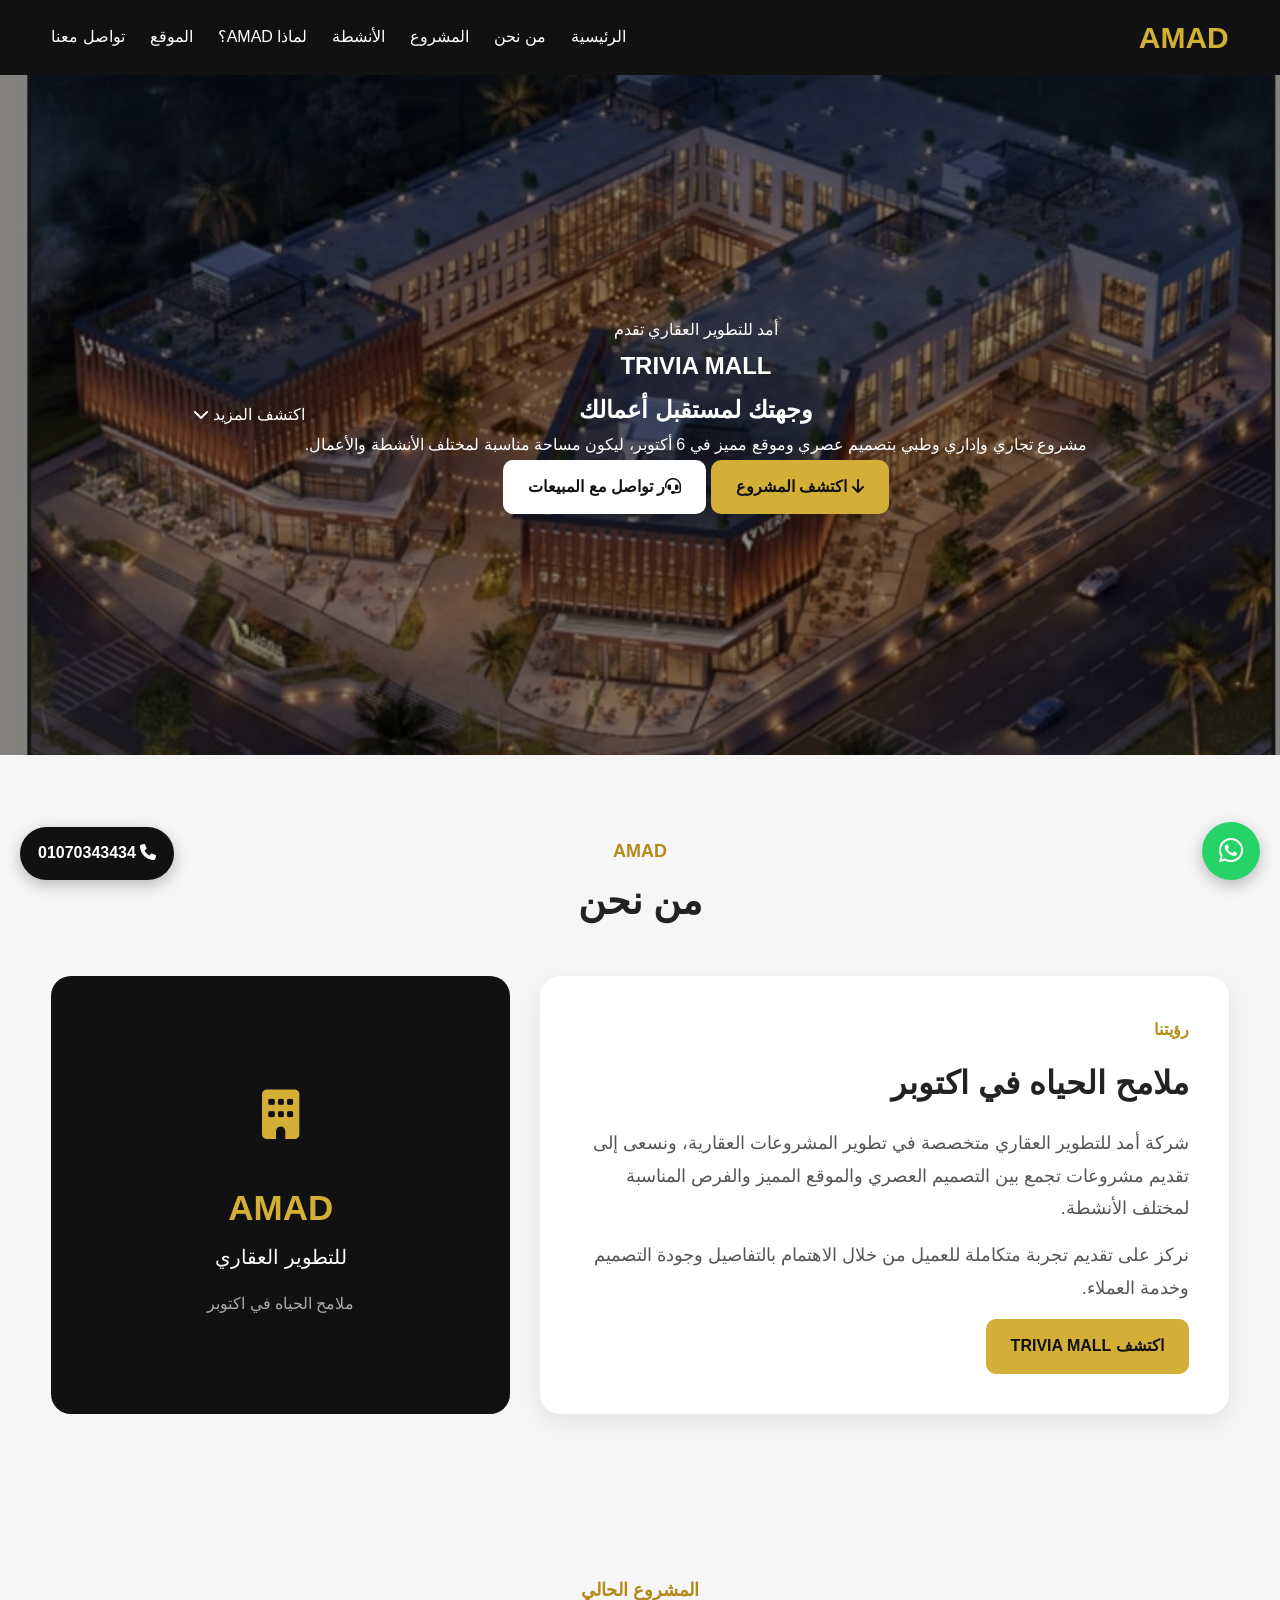
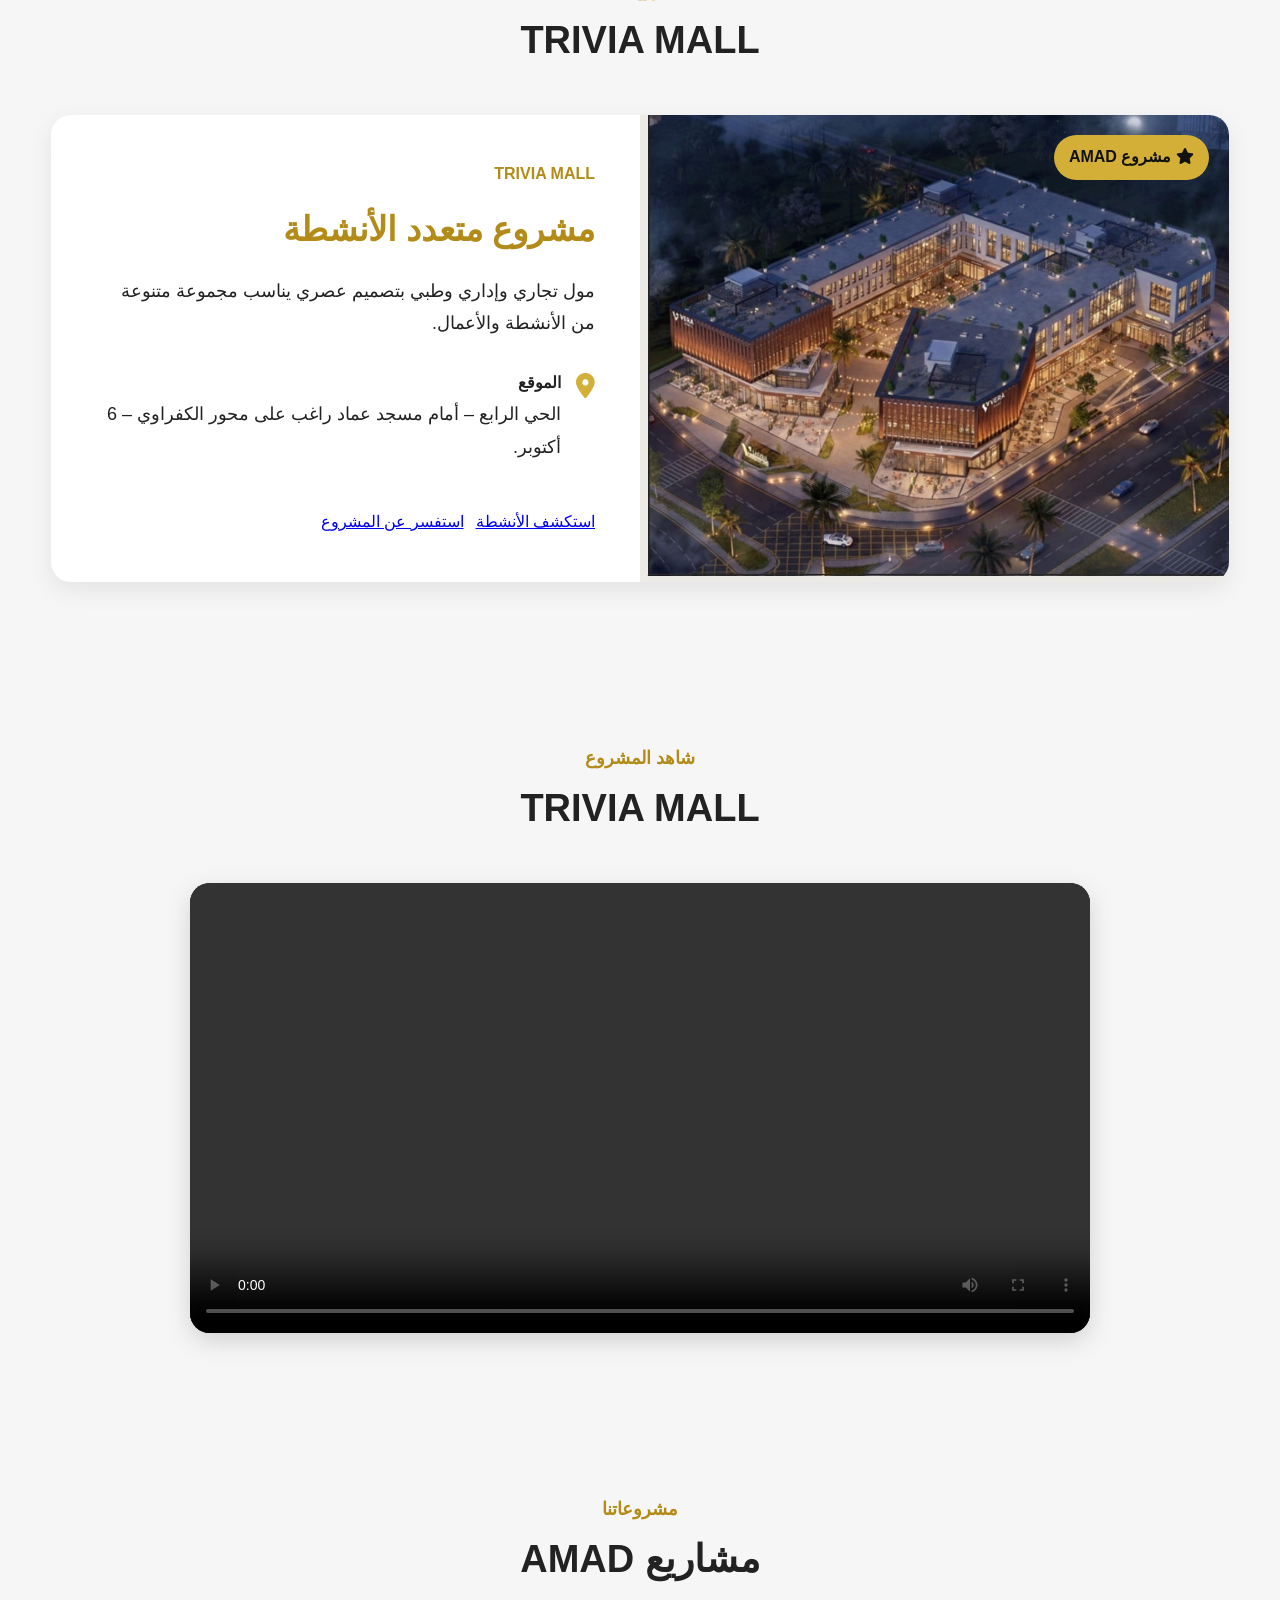
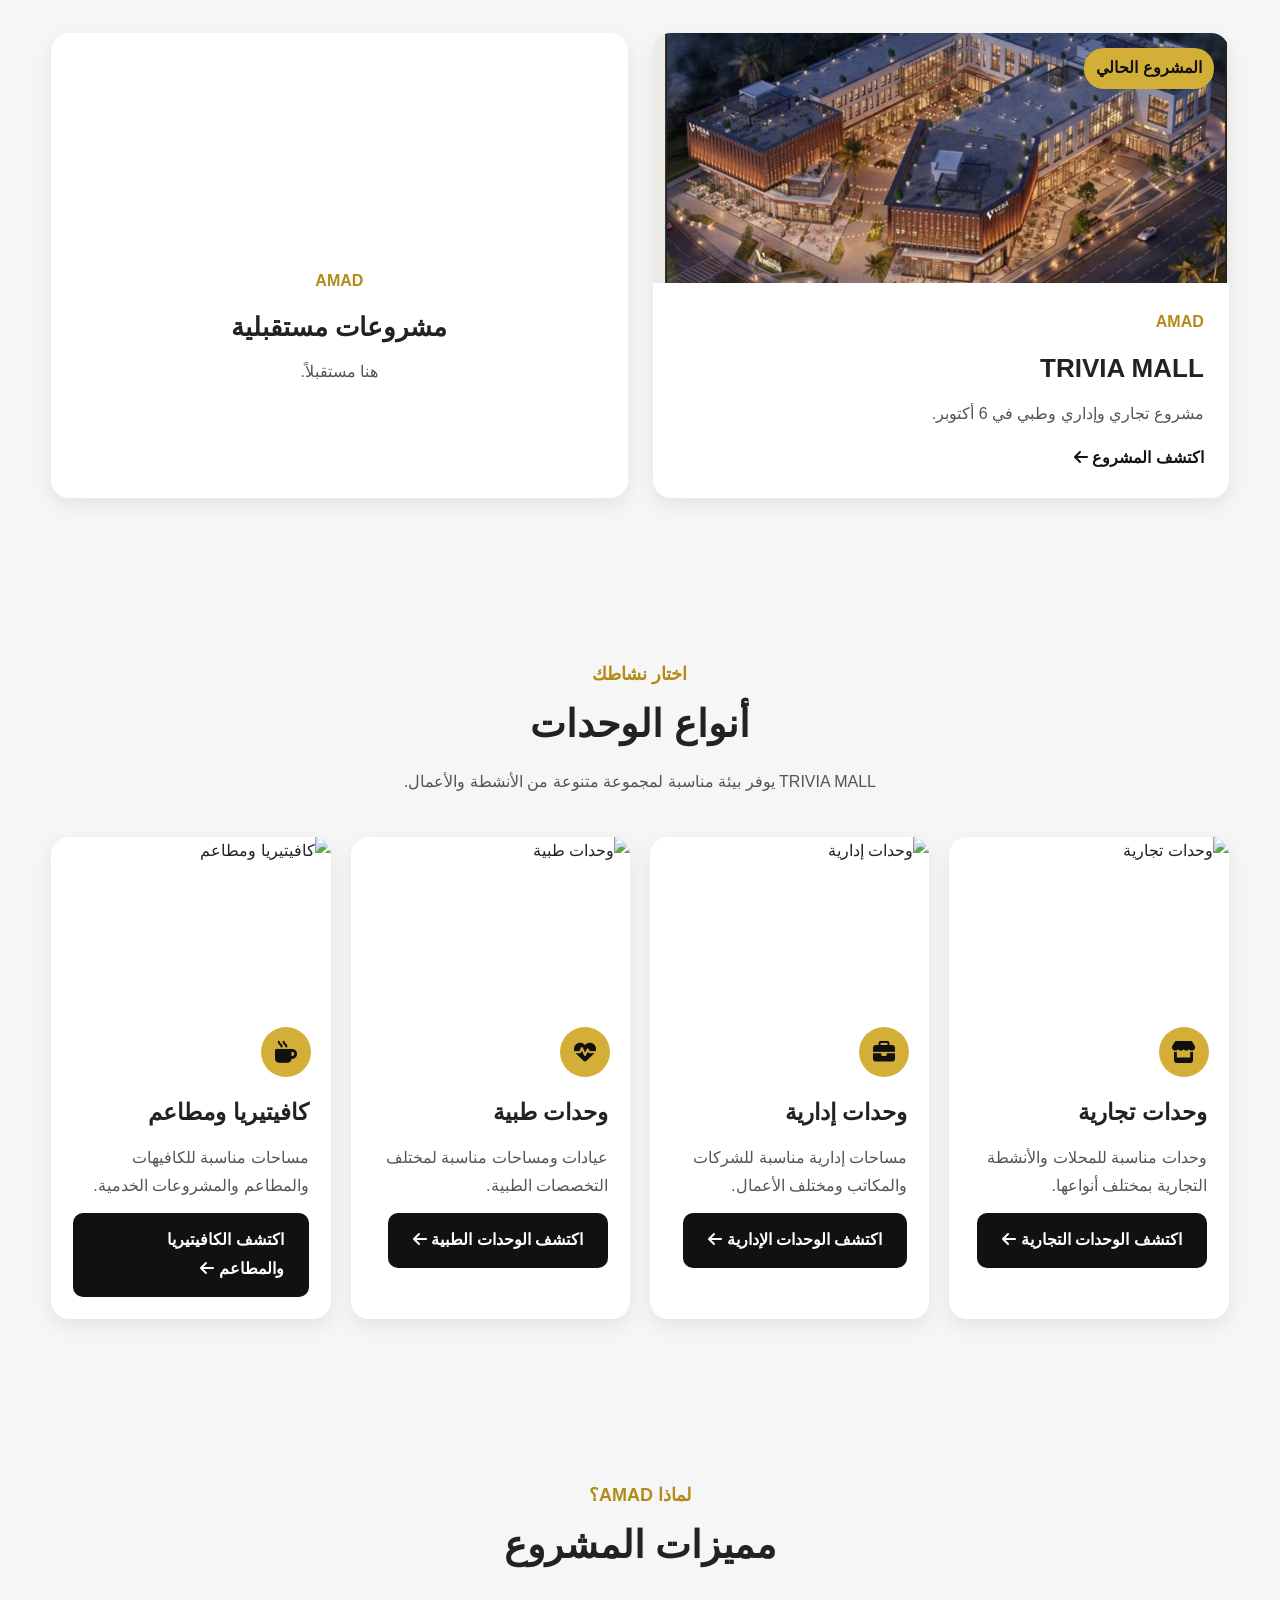
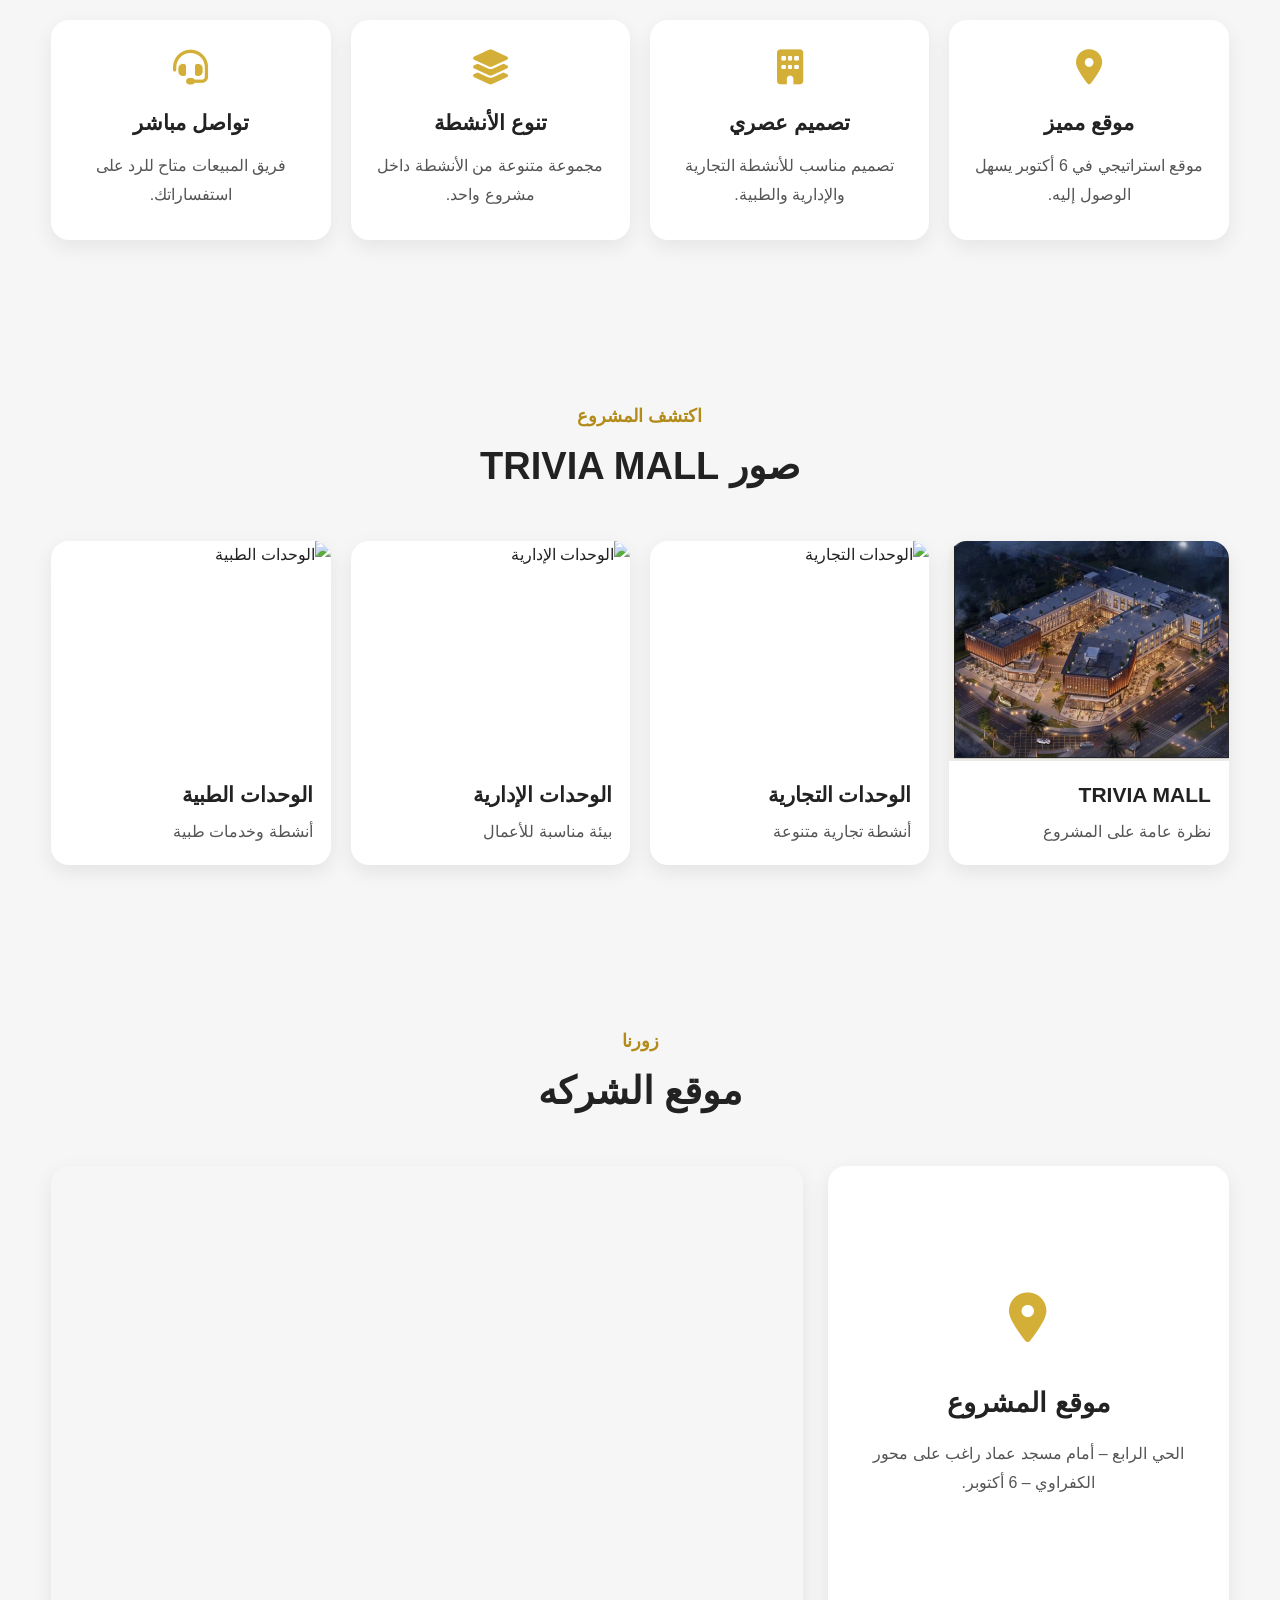
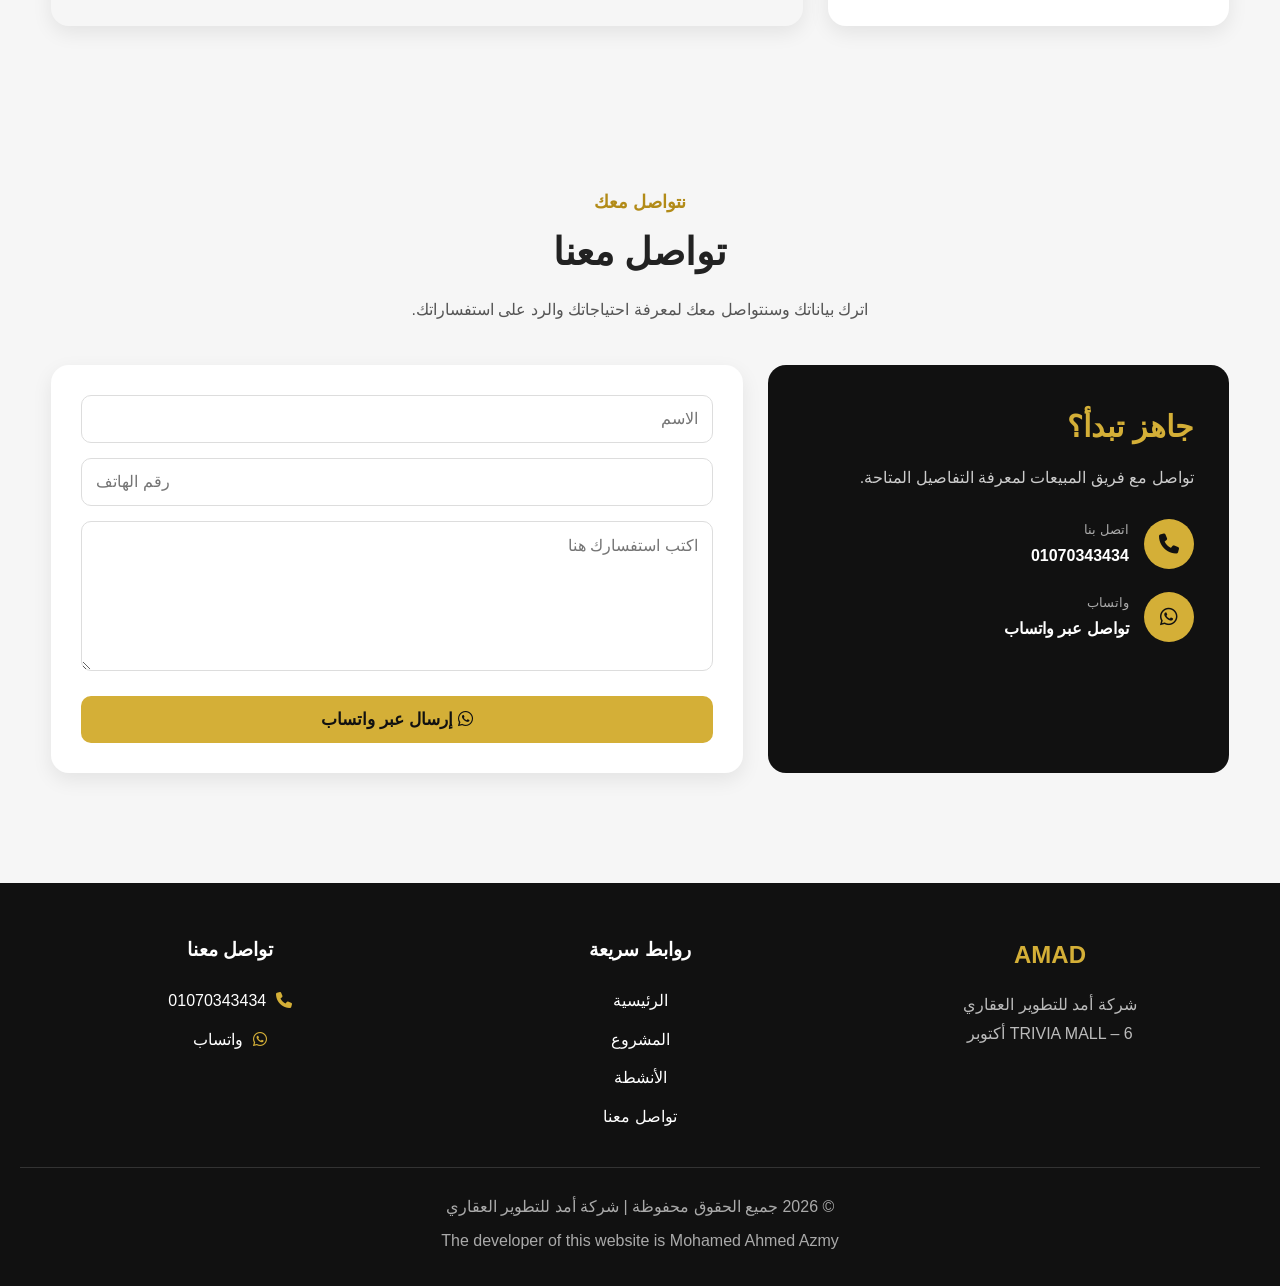
==== commit 118b6aff: "Add files via upload" ====
--- a/index.html
+++ b/index.html
@@ -80,7 +80,7 @@
                 </a>
 
                 <a href="#contact" class="second-btn">
-                    <i class="fa-solid fa-headset"></i>
+                    <i class="fa-solid fa-headset"></i>ر 
                     تواصل مع المبيعات
                 </a>
 
@@ -115,7 +115,7 @@
                 </span>
 
                 <h3>
-                    نطوّر مساحات تصنع فرصًا
+         ملامح الحياه في اكتوبر
                 </h3>
 
                 <p>
@@ -150,7 +150,8 @@
                 </p>
 
                 <span>
-                    نصنع مساحات لمستقبل أفضل
+                
+ملامح الحياه في اكتوبر
                 </span>
 
             </div>
@@ -217,14 +218,9 @@
 
                 <div class="project-actions">
 
-                    <a href="#services" class="main-btn">
-                        استكشف الأنشطة
-                    </a>
-
-                    <a href="#contact" class="second-btn">
-                        استفسر عن المشروع
-                    </a>
-
+                    <a href="activities.html">استكشف الأنشطة</a>
+
+                    <a href="project-inquiry.html">استفسر عن المشروع</a>
                 </div>
 
             </div>
@@ -316,8 +312,8 @@
                     <h3>مشروعات مستقبلية</h3>
 
                     <p>
-                        يمكن إضافة مشروعات جديدة
-                        هنا مستقبلاً.
+                    
+             هنا مستقبلاً.
                     </p>
 
                 </div>
@@ -651,7 +647,7 @@
 
             <span>زورنا</span>
 
-            <h2>موقع TRIVIA MALL</h2>
+            <h2>موقع الشركه</h2>
 
         </div>
 
@@ -670,15 +666,7 @@
                     على محور الكفراوي – 6 أكتوبر.
                 </p>
 
-                <a
-                    href="https://www.google.com/maps?q=West+Point+Mall+6th+October"
-                    target="_blank"
-                    class="main-btn">
-
-                    <i class="fa-solid fa-map-location-dot"></i>
-                    فتح الموقع
-
-                </a>
+                
 
             </div>
 
--- a/style.css
+++ b/style.css
@@ -41,6 +41,8 @@
 .logo {
     font-size: 30px;
     color: #d4af37;
+    text-decoration: none;
+    font-weight: bold;
 }
 
 .nav-links {
@@ -74,48 +76,59 @@
     color: white;
 
     background:
-    linear-gradient(rgba(0, 0, 0, 0.58), rgba(0, 0, 0, 0.58)),
-    url("trivia-mall.jpg")
-    center/cover no-repeat;
+        linear-gradient(
+            rgba(0, 0, 0, 0.58),
+            rgba(0, 0, 0, 0.58)
+        ),
+        url("trivia-mall.jpg")
+        center center / cover no-repeat;
 
     padding: 80px 20px;
 }
 
-.hero-content {
-    max-width: 850px;
-}
-
-.hero-small {
-    color: #d4af37;
-    font-size: 22px;
-    font-weight: bold;
-    margin-bottom: 10px;
-}
-
-.hero h1 {
-    font-size: 70px;
-    margin-bottom: 10px;
-    letter-spacing: 2px;
-}
-
-.hero h2 {
-    font-size: 32px;
-    margin-bottom: 20px;
-}
-
-.hero p {
-    font-size: 20px;
-    max-width: 750px;
-    margin: 0 auto 30px;
-}
-
-.hero-buttons {
-    display: flex;
+.hero {
+    min-height: 680px;
+    position: relative;
+    display: flex;
+    align-items: center;
     justify-content: center;
-    gap: 15px;
-    flex-wrap: wrap;
-}
-
+    text-align: center;
+    color: white;
+    padding: 80px 20px;
+
+    background-image:
+        linear-gradient(
+            rgba(0, 0, 0, 0.45),
+            rgba(0, 0, 0, 0.45)
+        ),
+        url("trivia-mall.jpg");
+
+    background-repeat: no-repeat;
+    background-position: center center;
+    background-size: cover;
+}
+
+@media (max-width: 600px) {
+    .hero {
+        min-height: 650px;
+        padding: 70px 15px;
+
+        background-position: center center;
+        background-size: cover;
+    }
+
+    .hero h1 {
+        font-size: 38px;
+    }
+
+    .hero h2 {
+        font-size: 21px;
+    }
+
+    .hero p {
+        font-size: 15px;
+    }
+}
 /* =========================
    BUTTONS
 ========================= */
@@ -129,6 +142,7 @@
     padding: 13px 25px;
     font-weight: bold;
     transition: 0.3s;
+    cursor: pointer;
 }
 
 .main-btn {
@@ -187,6 +201,13 @@
 
 .section-title h2 {
     font-size: 38px;
+    margin-bottom: 10px;
+}
+
+.section-title p {
+    max-width: 800px;
+    margin: 10px auto;
+    color: #555;
 }
 
 /* =========================
@@ -197,10 +218,68 @@
     text-align: center;
 }
 
-.about > p {
-    max-width: 900px;
-    margin: auto;
-    font-size: 19px;
+.about-content {
+    display: grid;
+    grid-template-columns: 1.5fr 1fr;
+    gap: 30px;
+    align-items: stretch;
+}
+
+.about-text {
+    background: white;
+    padding: 40px;
+    border-radius: 20px;
+    text-align: right;
+    box-shadow: 0 8px 25px rgba(0, 0, 0, 0.08);
+}
+
+.section-label {
+    display: inline-block;
+    color: #b28b18;
+    font-weight: bold;
+    margin-bottom: 10px;
+}
+
+.about-text h3 {
+    font-size: 32px;
+    margin-bottom: 15px;
+}
+
+.about-text p {
+    font-size: 18px;
+    margin-bottom: 15px;
+    color: #555;
+}
+
+.about-highlight {
+    background: #111;
+    color: white;
+    border-radius: 20px;
+    padding: 40px 25px;
+    display: flex;
+    flex-direction: column;
+    justify-content: center;
+    align-items: center;
+}
+
+.highlight-icon {
+    font-size: 50px;
+    color: #d4af37;
+    margin-bottom: 15px;
+}
+
+.about-highlight h3 {
+    color: #d4af37;
+    font-size: 35px;
+}
+
+.about-highlight p {
+    font-size: 20px;
+}
+
+.about-highlight span {
+    color: #aaa;
+    margin-top: 15px;
 }
 
 /* =========================
@@ -216,6 +295,10 @@
     grid-template-columns: 1fr 1fr;
 }
 
+.project-image {
+    position: relative;
+}
+
 .project-image img {
     width: 100%;
     height: 100%;
@@ -224,6 +307,17 @@
     display: block;
 }
 
+.project-badge {
+    position: absolute;
+    top: 20px;
+    right: 20px;
+    background: #d4af37;
+    color: #111;
+    padding: 8px 15px;
+    border-radius: 25px;
+    font-weight: bold;
+}
+
 .project-info {
     padding: 45px;
     display: flex;
@@ -239,6 +333,127 @@
 
 .project-info p {
     font-size: 18px;
+    margin-bottom: 15px;
+}
+
+.project-location {
+    display: flex;
+    gap: 15px;
+    align-items: flex-start;
+    margin: 15px 0;
+}
+
+.project-location > i {
+    color: #d4af37;
+    font-size: 25px;
+    margin-top: 5px;
+}
+
+.project-actions {
+    display: flex;
+    gap: 12px;
+    flex-wrap: wrap;
+    margin-top: 15px;
+}
+
+/* =========================
+   VIDEO
+========================= */
+
+.video-box {
+    max-width: 900px;
+    margin: auto;
+    border-radius: 20px;
+    overflow: hidden;
+    box-shadow: 0 8px 25px rgba(0, 0, 0, 0.15);
+    background: #000;
+}
+
+.video-box video {
+    width: 100%;
+    display: block;
+}
+
+/* =========================
+   PROJECTS
+========================= */
+
+.projects-grid {
+    display: grid;
+    grid-template-columns: repeat(2, 1fr);
+    gap: 25px;
+}
+
+.project-mini-card {
+    background: white;
+    border-radius: 18px;
+    overflow: hidden;
+    box-shadow: 0 7px 20px rgba(0, 0, 0, 0.08);
+}
+
+.mini-project-image {
+    position: relative;
+}
+
+.mini-project-image img {
+    width: 100%;
+    height: 250px;
+    object-fit: cover;
+    display: block;
+}
+
+.project-status {
+    position: absolute;
+    top: 15px;
+    right: 15px;
+    background: #d4af37;
+    color: #111;
+    padding: 6px 12px;
+    border-radius: 20px;
+    font-weight: bold;
+}
+
+.mini-project-content {
+    padding: 25px;
+}
+
+.mini-project-content > span {
+    color: #b28b18;
+    font-weight: bold;
+}
+
+.mini-project-content h3 {
+    font-size: 26px;
+    margin: 8px 0;
+}
+
+.mini-project-content p {
+    color: #555;
+}
+
+.mini-project-content a {
+    display: inline-block;
+    margin-top: 15px;
+    color: #111;
+    font-weight: bold;
+    text-decoration: none;
+}
+
+.mini-project-content a:hover {
+    color: #b28b18;
+}
+
+.coming-project {
+    display: flex;
+    flex-direction: column;
+    justify-content: center;
+    min-height: 350px;
+    text-align: center;
+}
+
+.coming-icon {
+    font-size: 60px;
+    color: #d4af37;
     margin-bottom: 15px;
 }
 
@@ -264,6 +479,10 @@
     transform: translateY(-7px);
 }
 
+.service-image {
+    position: relative;
+}
+
 .service-card img {
     width: 100%;
     height: 220px;
@@ -271,8 +490,23 @@
     display: block;
 }
 
+.service-icon {
+    position: absolute;
+    bottom: -20px;
+    right: 20px;
+    width: 50px;
+    height: 50px;
+    background: #d4af37;
+    color: #111;
+    border-radius: 50%;
+    display: flex;
+    align-items: center;
+    justify-content: center;
+    font-size: 22px;
+}
+
 .service-content {
-    padding: 22px;
+    padding: 35px 22px 22px;
 }
 
 .service-content h3 {
@@ -302,10 +536,13 @@
     box-shadow: 0 7px 20px rgba(0, 0, 0, 0.07);
 }
 
+.feature-icon {
+    margin-bottom: 15px;
+}
+
 .feature-box i {
     font-size: 35px;
     color: #d4af37;
-    margin-bottom: 15px;
 }
 
 .feature-box h3 {
@@ -313,21 +550,128 @@
     font-size: 21px;
 }
 
+.feature-box p {
+    color: #555;
+}
+
+/* =========================
+   GALLERY
+========================= */
+
+.gallery-grid {
+    display: grid;
+    grid-template-columns: repeat(4, 1fr);
+    gap: 20px;
+    margin-top: 30px;
+}
+
+.gallery-card {
+    background: white;
+    border-radius: 18px;
+    overflow: hidden;
+    box-shadow: 0 7px 20px rgba(0, 0, 0, 0.08);
+    transition: 0.3s;
+    cursor: pointer;
+}
+
+.gallery-card:hover {
+    transform: translateY(-6px);
+}
+
+.gallery-card img {
+    width: 100%;
+    height: 220px;
+    object-fit: cover;
+    display: block;
+}
+
+.gallery-overlay {
+    padding: 15px 18px 18px;
+}
+
+.gallery-card h3 {
+    font-size: 21px;
+    margin-bottom: 5px;
+}
+
+.gallery-card p {
+    color: #555;
+}
+
+/* =========================
+   IMAGE MODAL
+========================= */
+
+.image-modal {
+    display: none;
+    position: fixed;
+    z-index: 5000;
+    inset: 0;
+    background: rgba(0, 0, 0, 0.9);
+    align-items: center;
+    justify-content: center;
+    padding: 20px;
+}
+
+.image-modal img {
+    max-width: 95%;
+    max-height: 90vh;
+    object-fit: contain;
+    border-radius: 12px;
+}
+
+.image-modal span {
+    position: absolute;
+    top: 15px;
+    right: 30px;
+    color: white;
+    font-size: 45px;
+    cursor: pointer;
+}
+
 /* =========================
    LOCATION
 ========================= */
 
-.location {
+.location-content {
+    display: grid;
+    grid-template-columns: 0.8fr 1.5fr;
+    gap: 25px;
+    align-items: stretch;
+}
+
+.location-info {
+    background: white;
+    border-radius: 18px;
+    padding: 35px;
     text-align: center;
-}
-
-.location > p {
-    margin-bottom: 25px;
-    font-size: 18px;
-}
-
-.location iframe {
+    box-shadow: 0 7px 20px rgba(0, 0, 0, 0.08);
+    display: flex;
+    flex-direction: column;
+    align-items: center;
+    justify-content: center;
+}
+
+.location-icon {
+    font-size: 50px;
+    color: #d4af37;
+    margin-bottom: 15px;
+}
+
+.location-info h3 {
+    font-size: 27px;
+    margin-bottom: 12px;
+}
+
+.location-info p {
+    color: #555;
+    margin-bottom: 20px;
+}
+
+.map-box iframe {
     width: 100%;
+    height: 100%;
+    min-height: 450px;
     border-radius: 18px;
     box-shadow: 0 7px 20px rgba(0, 0, 0, 0.08);
 }
@@ -336,9 +680,62 @@
    CONTACT
 ========================= */
 
+.contact-container {
+    display: grid;
+    grid-template-columns: 0.8fr 1.2fr;
+    gap: 25px;
+    align-items: stretch;
+}
+
+.contact-info {
+    background: #111;
+    color: white;
+    border-radius: 18px;
+    padding: 35px;
+}
+
+.contact-info h3 {
+    color: #d4af37;
+    font-size: 30px;
+    margin-bottom: 10px;
+}
+
+.contact-info > p {
+    color: #ccc;
+    margin-bottom: 25px;
+}
+
+.contact-item {
+    display: flex;
+    align-items: center;
+    gap: 15px;
+    text-decoration: none;
+    color: white;
+    margin-bottom: 20px;
+}
+
+.contact-item > span {
+    width: 50px;
+    height: 50px;
+    border-radius: 50%;
+    background: #d4af37;
+    color: #111;
+    display: flex;
+    align-items: center;
+    justify-content: center;
+    font-size: 20px;
+}
+
+.contact-item small {
+    display: block;
+    color: #aaa;
+}
+
+.contact-item strong {
+    display: block;
+}
+
 .contact-box {
-    max-width: 700px;
-    margin: auto;
     background: white;
     padding: 30px;
     border-radius: 18px;
@@ -354,6 +751,12 @@
     margin-bottom: 15px;
     font-size: 16px;
     font-family: inherit;
+    outline: none;
+}
+
+.contact-box input:focus,
+.contact-box textarea:focus {
+    border-color: #d4af37;
 }
 
 .contact-box textarea {
@@ -443,30 +846,66 @@
     margin-bottom: 15px;
 }
 
+.footer-content {
+    max-width: 1200px;
+    margin: auto;
+    display: grid;
+    grid-template-columns: repeat(3, 1fr);
+    gap: 30px;
+}
+
+.footer-brand p {
+    color: #bbb;
+}
+
 .footer-links {
     display: flex;
-    justify-content: center;
-    gap: 20px;
-    margin: 20px 0;
-    flex-wrap: wrap;
-}
-
-.footer-links a {
+    flex-direction: column;
+    justify-content: flex-start;
+    gap: 10px;
+    margin: 0;
+}
+
+.footer-links h3,
+.footer-contact h3 {
+    margin-bottom: 10px;
+}
+
+.footer-links a,
+.footer-contact a {
     color: white;
     text-decoration: none;
 }
 
-.footer-links a:hover {
+.footer-links a:hover,
+.footer-contact a:hover {
     color: #d4af37;
 }
 
-.copyright {
-    margin-top: 25px;
+.footer-contact {
+    display: flex;
+    flex-direction: column;
+    gap: 10px;
+}
+
+.footer-contact i {
+    color: #d4af37;
+    margin-left: 5px;
+}
+
+.footer-bottom {
+    border-top: 1px solid #333;
+    margin-top: 35px;
+    padding-top: 20px;
     color: #aaa;
 }
 
-/* =========================
-   MOBILE
+.footer-bottom p {
+    margin: 5px 0;
+}
+
+/* =========================
+   TABLET
 ========================= */
 
 @media (max-width: 900px) {
@@ -482,7 +921,7 @@
     }
 
     .hero {
-        min-height: 600px;
+        min-height: 620px;
     }
 
     .hero h1 {
@@ -491,6 +930,10 @@
 
     .hero h2 {
         font-size: 25px;
+    }
+
+    .about-content {
+        grid-template-columns: 1fr;
     }
 
     .services-grid,
@@ -505,41 +948,152 @@
     .project-image img {
         min-height: 300px;
     }
-}
+
+    .gallery-grid {
+        grid-template-columns: repeat(2, 1fr);
+    }
+
+    .location-content,
+    .contact-container {
+        grid-template-columns: 1fr;
+    }
+
+    .footer-content {
+        grid-template-columns: 1fr;
+    }
+}
+
+/* =========================
+   MOBILE
+========================= */
 
 @media (max-width: 600px) {
 
     .section {
+        width: 92%;
         padding: 55px 0;
     }
 
+    .navbar {
+        width: 94%;
+    }
+
+    .logo {
+        font-size: 26px;
+    }
+
     .nav-links {
-        gap: 10px;
+        gap: 8px 12px;
     }
 
     .nav-links a {
-        font-size: 14px;
-    }
+        font-size: 13px;
+    }
+
+    /* صورة TRIVIA MALL في الموبايل */
 
     .hero {
-        min-height: 560px;
-        padding: 60px 15px;
+        min-height: 620px;
+        padding: 70px 15px;
+        background-position: center center;
+        background-size: cover;
+    }
+
+    .hero-content {
+        width: 100%;
+        max-width: 100%;
     }
 
     .hero h1 {
-        font-size: 40px;
+        font-size: 38px;
+        letter-spacing: 1px;
     }
 
     .hero h2 {
-        font-size: 22px;
+        font-size: 21px;
+    }
+
+    .hero-small {
+        font-size: 17px;
     }
 
     .hero p {
-        font-size: 16px;
+        font-size: 15px;
+        line-height: 1.8;
+    }
+
+    .hero-buttons {
+        flex-direction: column;
+        align-items: stretch;
+    }
+
+    .hero-buttons .main-btn,
+    .hero-buttons .second-btn {
+        width: 100%;
+    }
+
+    .hero-scroll {
+        display: none;
+    }
+
+    .section-title {
+        margin-bottom: 30px;
     }
 
     .section-title h2 {
         font-size: 30px;
+    }
+
+    .section-title span {
+        font-size: 16px;
+    }
+
+    .about-text {
+        padding: 25px;
+        text-align: right;
+    }
+
+    .about-text h3 {
+        font-size: 26px;
+    }
+
+    .about-text p {
+        font-size: 16px;
+    }
+
+    .about-highlight {
+        padding: 35px 20px;
+    }
+
+    .project-image img {
+        min-height: 260px;
+        height: 260px;
+    }
+
+    .project-info {
+        padding: 25px;
+    }
+
+    .project-info h3 {
+        font-size: 28px;
+    }
+
+    .project-info p {
+        font-size: 16px;
+    }
+
+    .project-actions {
+        flex-direction: column;
+    }
+
+    .project-actions .main-btn,
+    .project-actions .second-btn {
+        width: 100%;
+        text-align: center;
+    }
+
+    .projects-grid {
+        grid-template-columns: 1fr;
     }
 
     .services-grid,
@@ -547,12 +1101,25 @@
         grid-template-columns: 1fr;
     }
 
-    .project-info {
+    .service-card img {
+        height: 210px;
+    }
+
+    .gallery-grid {
+        grid-template-columns: 1fr;
+    }
+
+    .gallery-card img {
+        height: 240px;
+    }
+
+    .map-box iframe {
+        min-height: 320px;
+    }
+
+    .contact-info,
+    .contact-box {
         padding: 25px;
-    }
-
-    .project-info h3 {
-        font-size: 28px;
     }
 
     .call-fixed {
@@ -569,94 +1136,44 @@
         height: 52px;
         font-size: 24px;
     }
-}
-.gallery-grid {
-    display: grid;
-    grid-template-columns: repeat(4, 1fr);
-    gap: 20px;
-    margin-top: 30px;
-}
-
-.gallery-card {
-    background: white;
-    border-radius: 18px;
-    overflow: hidden;
-    box-shadow: 0 7px 20px rgba(0, 0, 0, 0.08);
-    transition: 0.3s;
-}
-
-.gallery-card:hover {
-    transform: translateY(-6px);
-}
-
-.gallery-card img {
-    width: 100%;
-    height: 220px;
-    object-fit: cover;
-    display: block;
-}
-
-.gallery-card h3 {
-    padding: 15px 18px 5px;
-    font-size: 21px;
-}
-
-.gallery-card p {
-    padding: 0 18px 18px;
-    color: #555;
-}
-
-@media (max-width: 900px) {
-    .gallery-grid {
-        grid-template-columns: repeat(2, 1fr);
-    }
-}
-
-@media (max-width: 600px) {
-    .gallery-grid {
+
+    .footer-content {
         grid-template-columns: 1fr;
     }
 
-    .gallery-card img {
-        height: 240px;
-    }
-}
-.image-modal {
-    display: none;
-    position: fixed;
-    z-index: 5000;
-    inset: 0;
-    background: rgba(0, 0, 0, 0.9);
-    align-items: center;
-    justify-content: center;
-    padding: 20px;
-}
-
-.image-modal img {
-    max-width: 95%;
-    max-height: 90vh;
-    object-fit: contain;
-    border-radius: 12px;
-}
-
-.image-modal span {
-    position: absolute;
-    top: 15px;
-    right: 30px;
-    color: white;
-    font-size: 45px;
-    cursor: pointer;
-}
-.video-box {
-    max-width: 900px;
-    margin: auto;
-    border-radius: 20px;
-    overflow: hidden;
-    box-shadow: 0 8px 25px rgba(0,0,0,0.15);
-    background: #000;
-}
-
-.video-box video {
-    width: 100%;
-    display: block;
+    .footer-bottom {
+        font-size: 13px;
+    }
+}
+
+/* =========================
+   SMALL PHONES
+========================= */
+
+@media (max-width: 380px) {
+
+    .hero {
+        min-height: 580px;
+        padding: 60px 12px;
+    }
+
+    .hero h1 {
+        font-size: 32px;
+    }
+
+    .hero h2 {
+        font-size: 19px;
+    }
+
+    .hero p {
+        font-size: 14px;
+    }
+
+    .nav-links a {
+        font-size: 12px;
+    }
+
+    .section-title h2 {
+        font-size: 27px;
+    }
 }
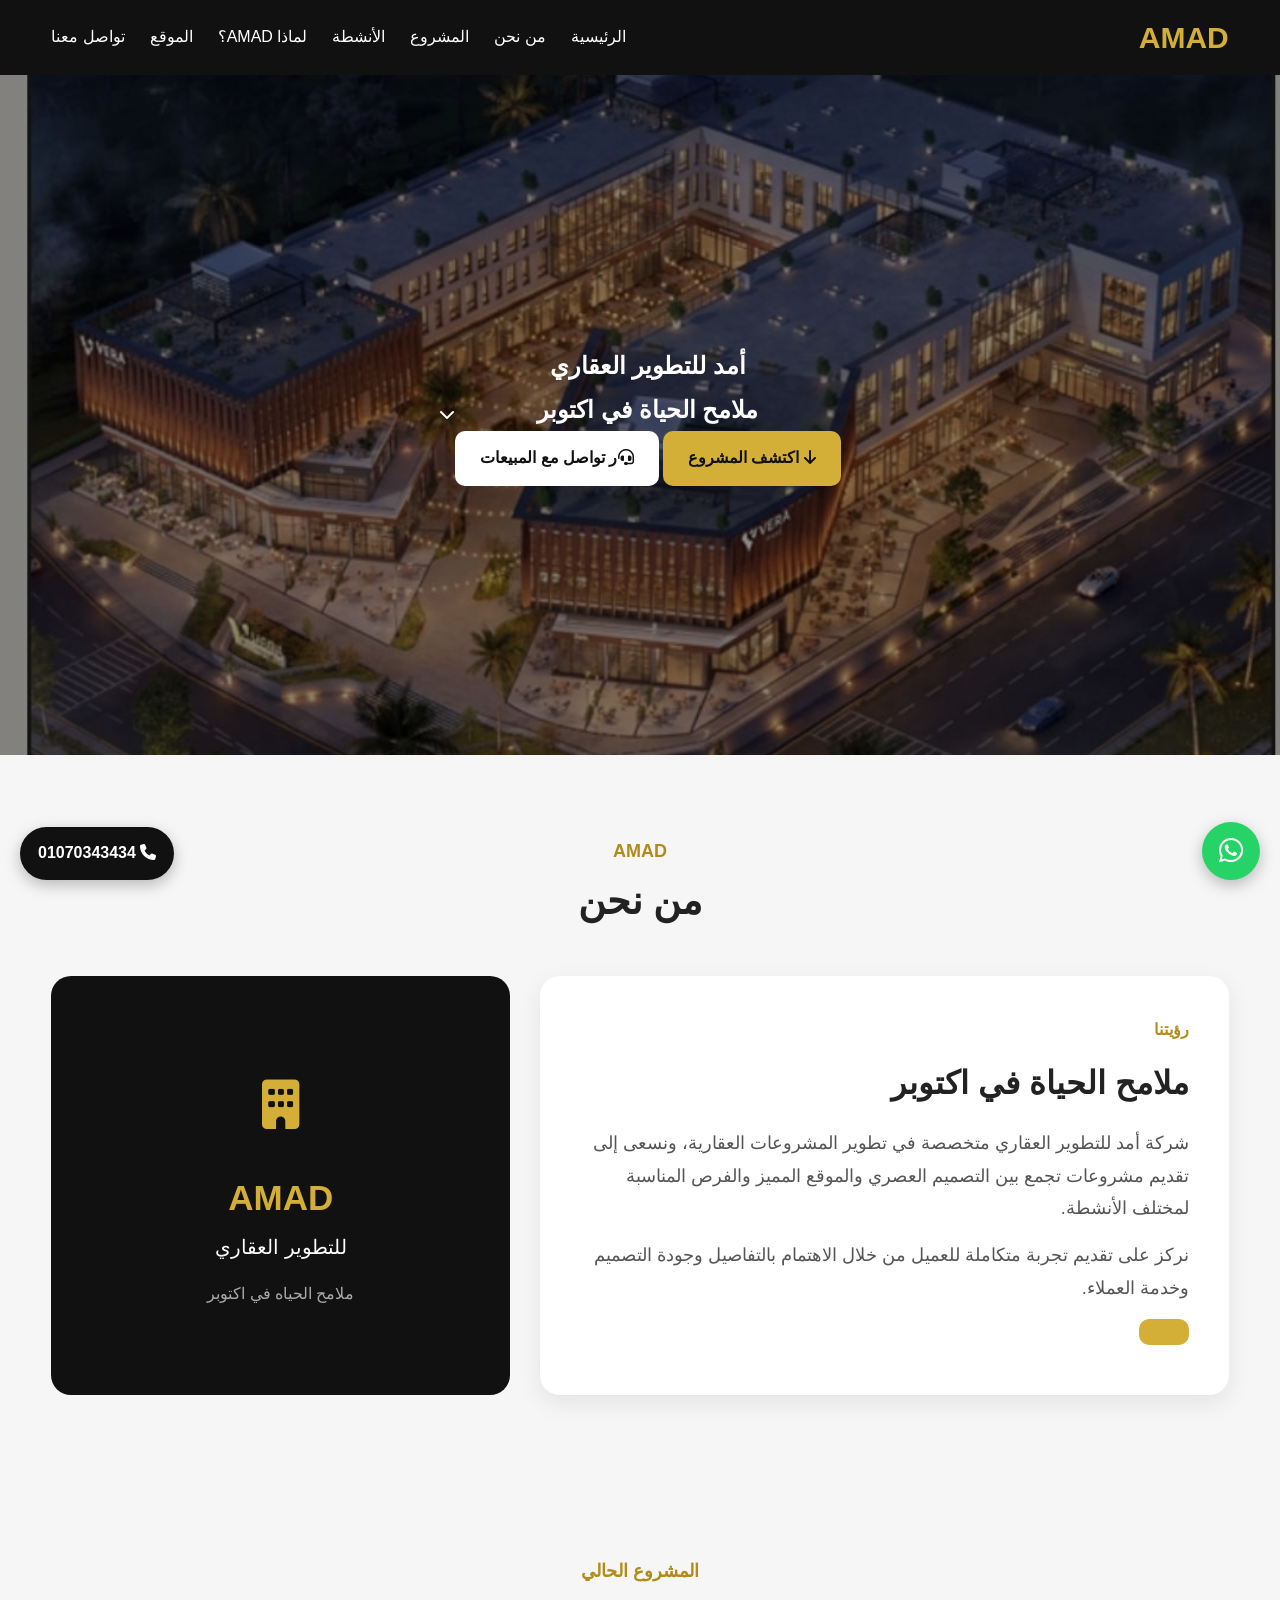
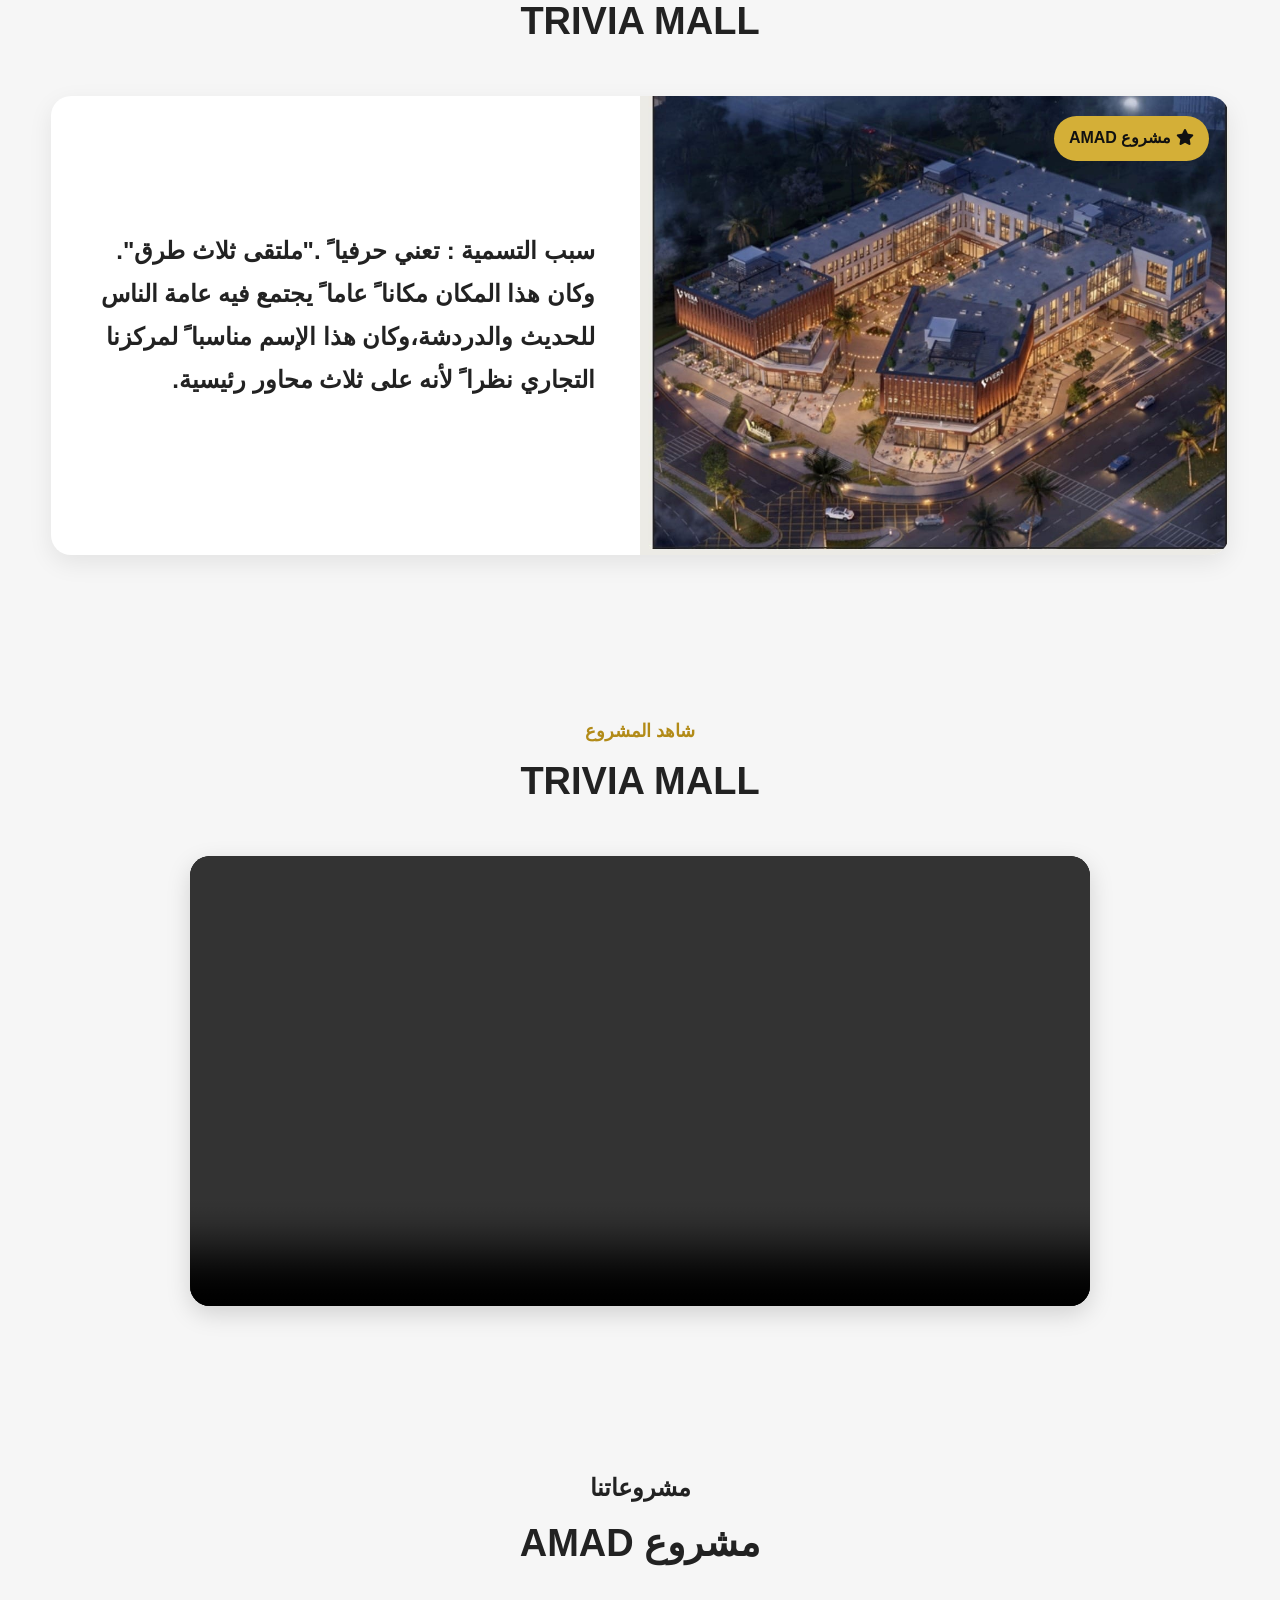
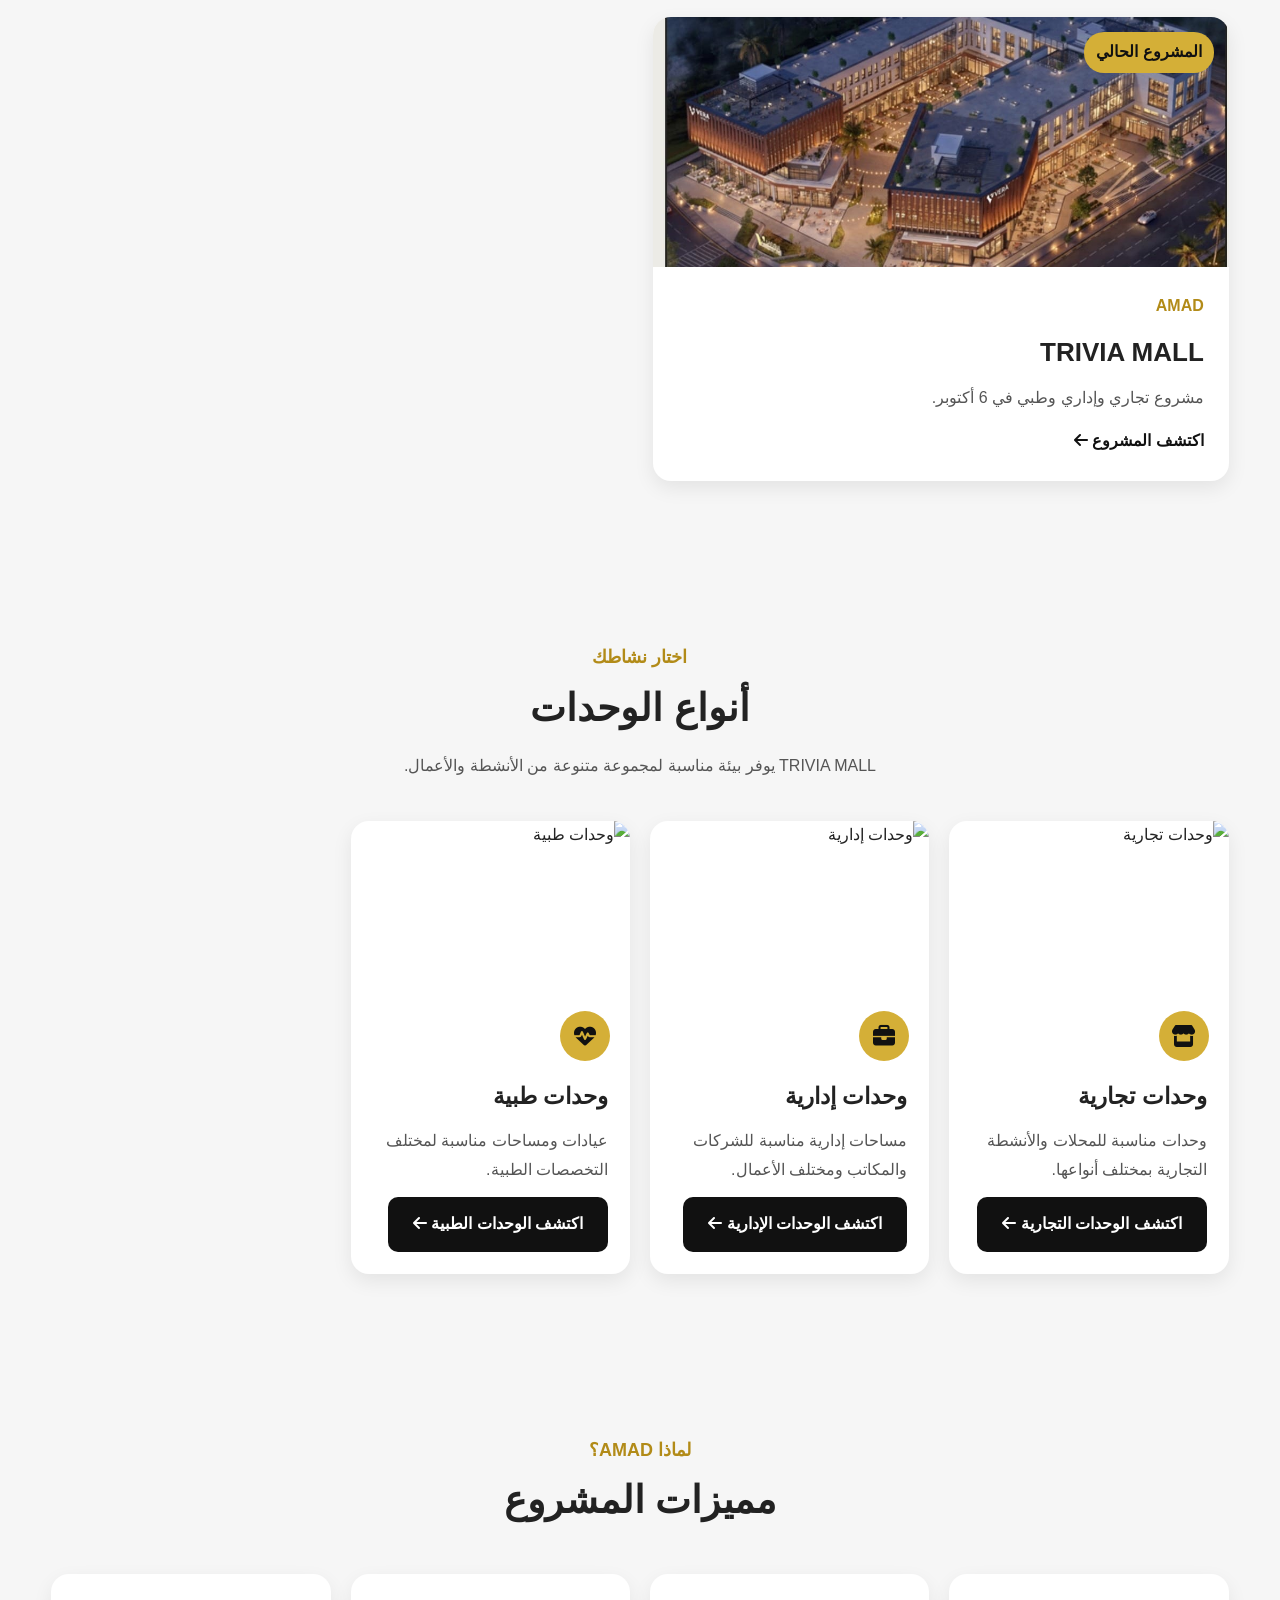
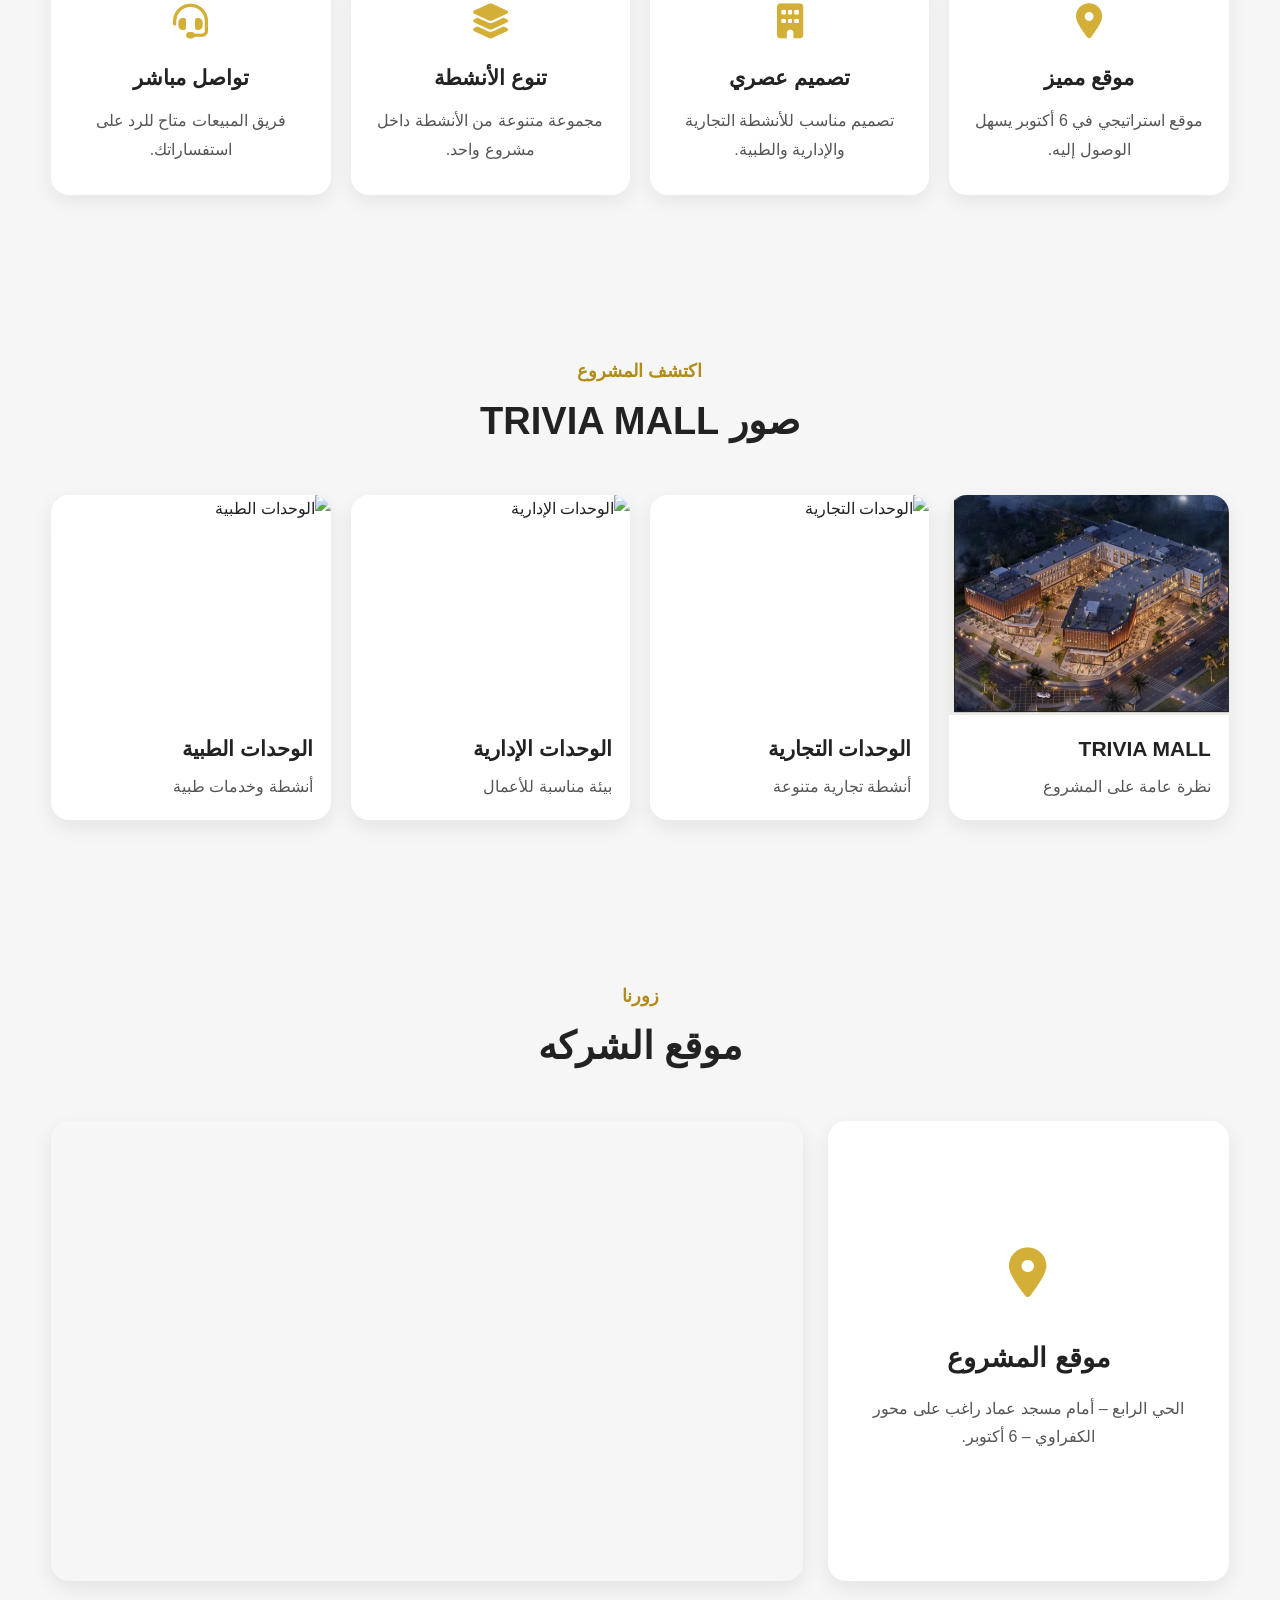
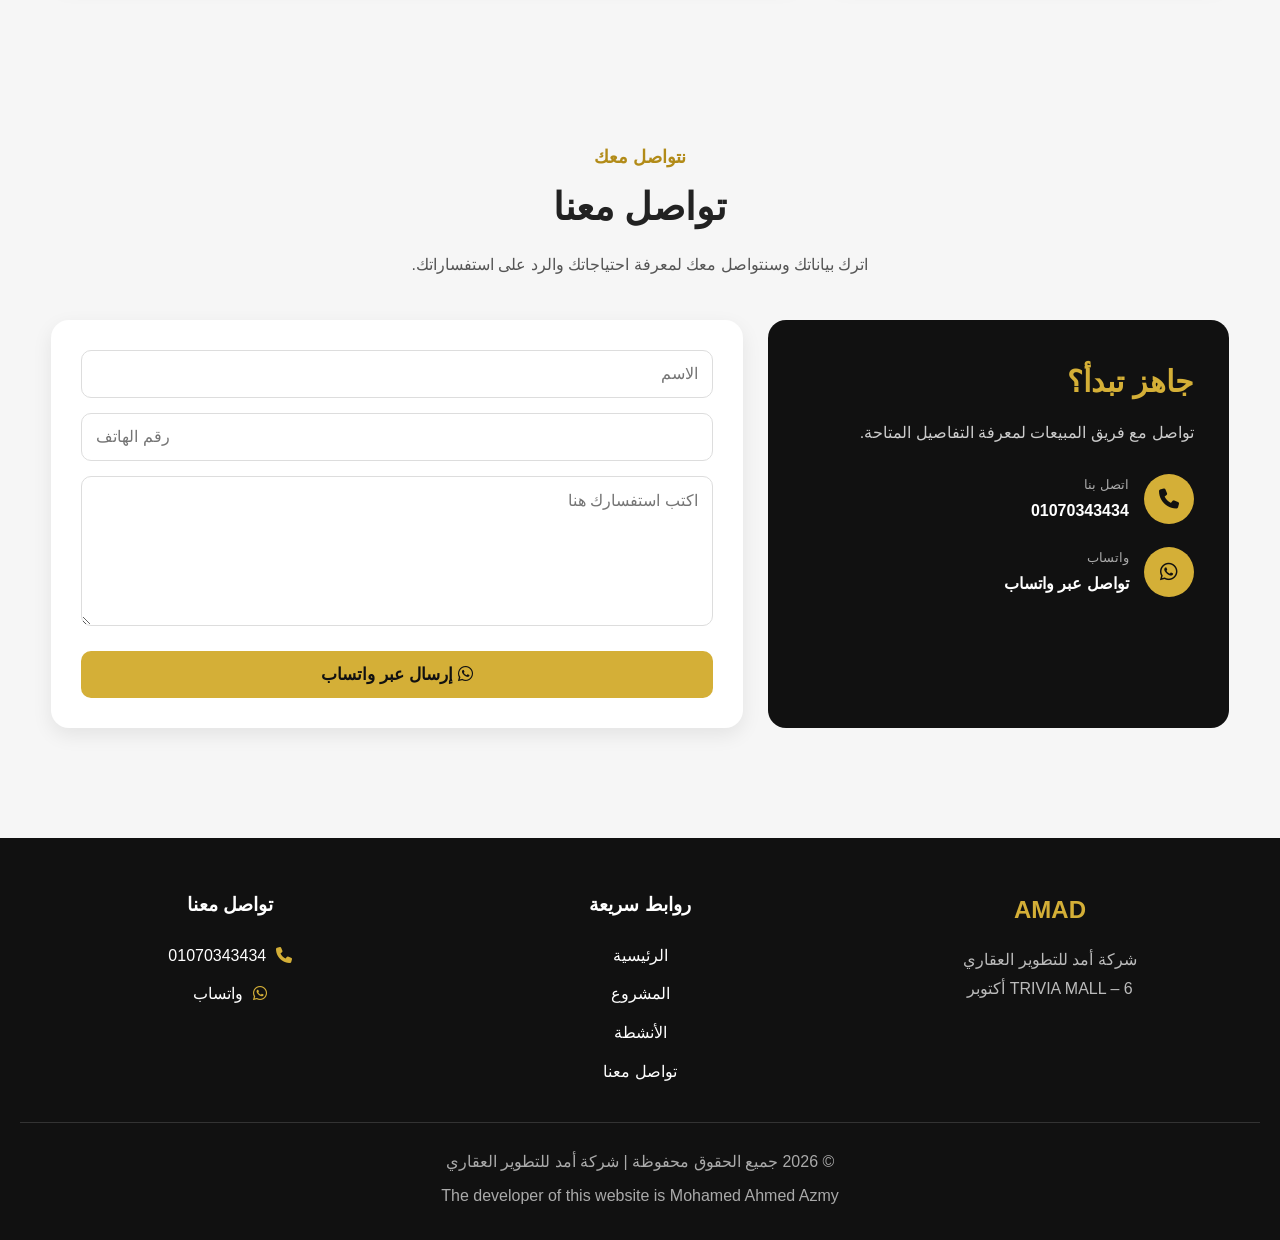
==== commit 26834a3e: "Add files via upload" ====
--- a/index.html
+++ b/index.html
@@ -57,20 +57,17 @@
         <div class="hero-content">
 
             <span class="hero-small">
-                أمد للتطوير العقاري تقدم
+               <h1>أمد للتطوير العقاري </h1> 
             </span>
 
-            <h1>TRIVIA MALL</h1>
+           <h1>ملامح الحياة في اكتوبر</h1>
+           
 
             <h2>
-                وجهتك لمستقبل أعمالك
+                
             </h2>
 
-            <p>
-                مشروع تجاري وإداري وطبي بتصميم عصري
-                وموقع مميز في 6 أكتوبر، ليكون مساحة
-                مناسبة لمختلف الأنشطة والأعمال.
-            </p>
+            
 
             <div class="hero-buttons">
 
@@ -89,7 +86,7 @@
         </div>
 
         <div class="hero-scroll">
-            <span>اكتشف المزيد</span>
+            <span></span>
             <i class="fa-solid fa-chevron-down"></i>
         </div>
 
@@ -115,7 +112,7 @@
                 </span>
 
                 <h3>
-         ملامح الحياه في اكتوبر
+         ملامح الحياة في اكتوبر
                 </h3>
 
                 <p>
@@ -132,7 +129,7 @@
                 </p>
 
                 <a href="#project" class="main-btn">
-                    اكتشف TRIVIA MALL
+                    
                 </a>
 
             </div>
@@ -187,30 +184,23 @@
             <div class="project-info">
 
                 <span class="section-label">
-                    TRIVIA MALL
+                    
                 </span>
 
                 <h3>
-                    مشروع متعدد الأنشطة
+                    
                 </h3>
-
-                <p>
-                    مول تجاري وإداري وطبي بتصميم عصري
-                    يناسب مجموعة متنوعة من الأنشطة والأعمال.
-                </p>
-
+<h1>سبب التسمية : تعني حرفيا ً ."ملتقى ثلاث طرق". وكان هذا المكان مكانا ً عاما ً يجتمع فيه عامة الناس للحديث والدردشة،وكان هذا الإسم مناسبا ً لمركزنا التجاري نظرا ً لأنه على ثلاث محاور رئيسية&#46;</h1>
+                
                 <div class="project-location">
 
-                    <i class="fa-solid fa-location-dot"></i>
+                   
 
                     <div>
 
-                        <strong>الموقع</strong>
-
-                        <p>
-                            الحي الرابع – أمام مسجد عماد راغب
-                            على محور الكفراوي – 6 أكتوبر.
-                        </p>
+                        
+
+                        
 
                     </div>
 
@@ -218,9 +208,9 @@
 
                 <div class="project-actions">
 
-                    <a href="activities.html">استكشف الأنشطة</a>
-
-                    <a href="project-inquiry.html">استفسر عن المشروع</a>
+                  
+
+                   
                 </div>
 
             </div>
@@ -259,9 +249,9 @@
 
         <div class="section-title">
 
-            <span>مشروعاتنا</span>
-
-            <h2>مشاريع AMAD</h2>
+           <H1>مشروعاتنا</H1>
+
+            <h2>مشروع AMAD</h2>
 
         </div>
 
@@ -299,24 +289,7 @@
 
             </div>
 
-            <div class="project-mini-card coming-project">
-
-                <div class="coming-icon">
-                    <i class="fa-solid fa-building-circle-plus"></i>
-                </div>
-
-                <div class="mini-project-content">
-
-                    <span>AMAD</span>
-
-                    <h3>مشروعات مستقبلية</h3>
-
-                    <p>
-                    
-             هنا مستقبلاً.
-                    </p>
-
-                </div>
+            
 
             </div>
 
@@ -441,34 +414,7 @@
 
             </div>
 
-            <!-- Cafeteria -->
-            <div class="service-card">
-
-                <div class="service-image">
-
-                    <img
-                        src="https://images.unsplash.com/photo-1554118811-1e0d58224f24?auto=format&fit=crop&w=900&q=80"
-                        alt="كافيتيريا ومطاعم">
-
-                    <span class="service-icon">
-                        <i class="fa-solid fa-mug-hot"></i>
-                    </span>
-
-                </div>
-
-                <div class="service-content">
-
-                    <h3>كافيتيريا ومطاعم</h3>
-
-                    <p>
-                        مساحات مناسبة للكافيهات والمطاعم
-                        والمشروعات الخدمية.
-                    </p>
-
-                    <a href="cafeteria.html" class="details-btn">
-                        اكتشف الكافيتيريا والمطاعم
-                        <i class="fa-solid fa-arrow-left"></i>
-                    </a>
+            
 
                 </div>
 
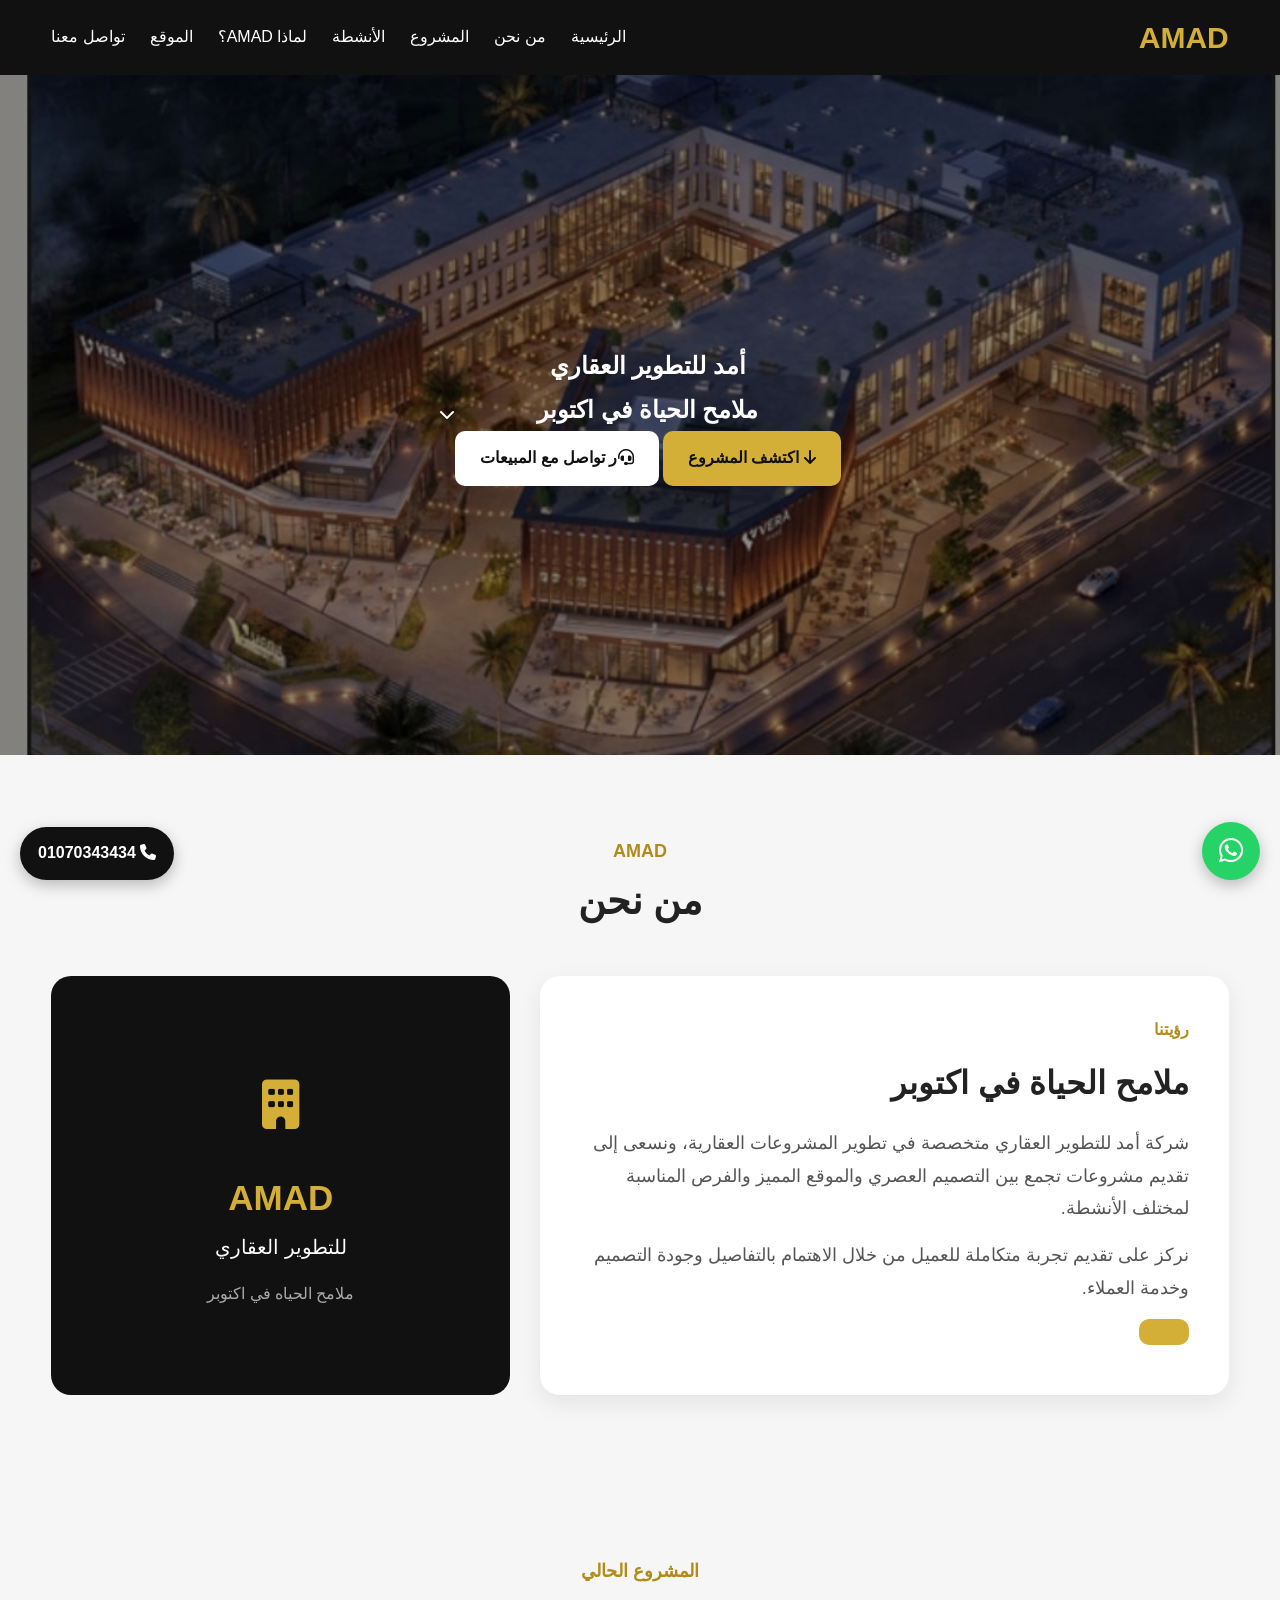
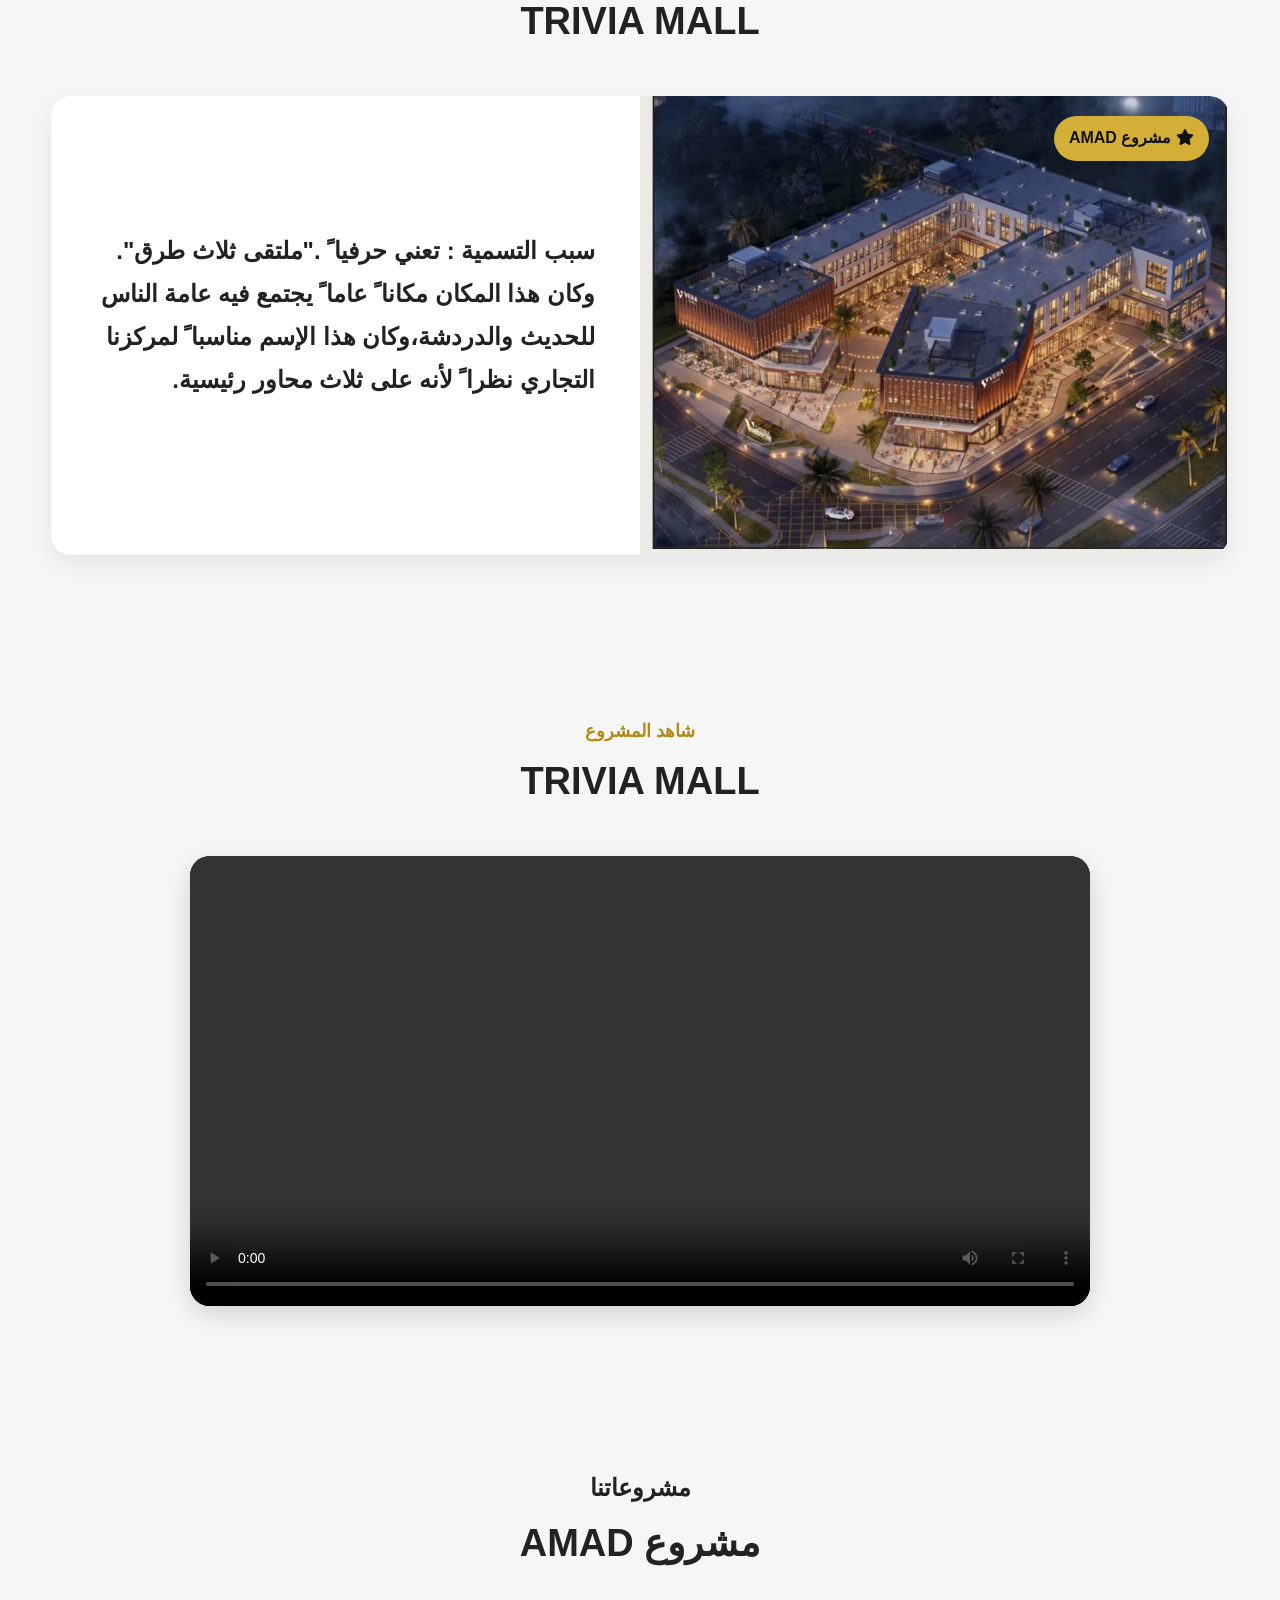
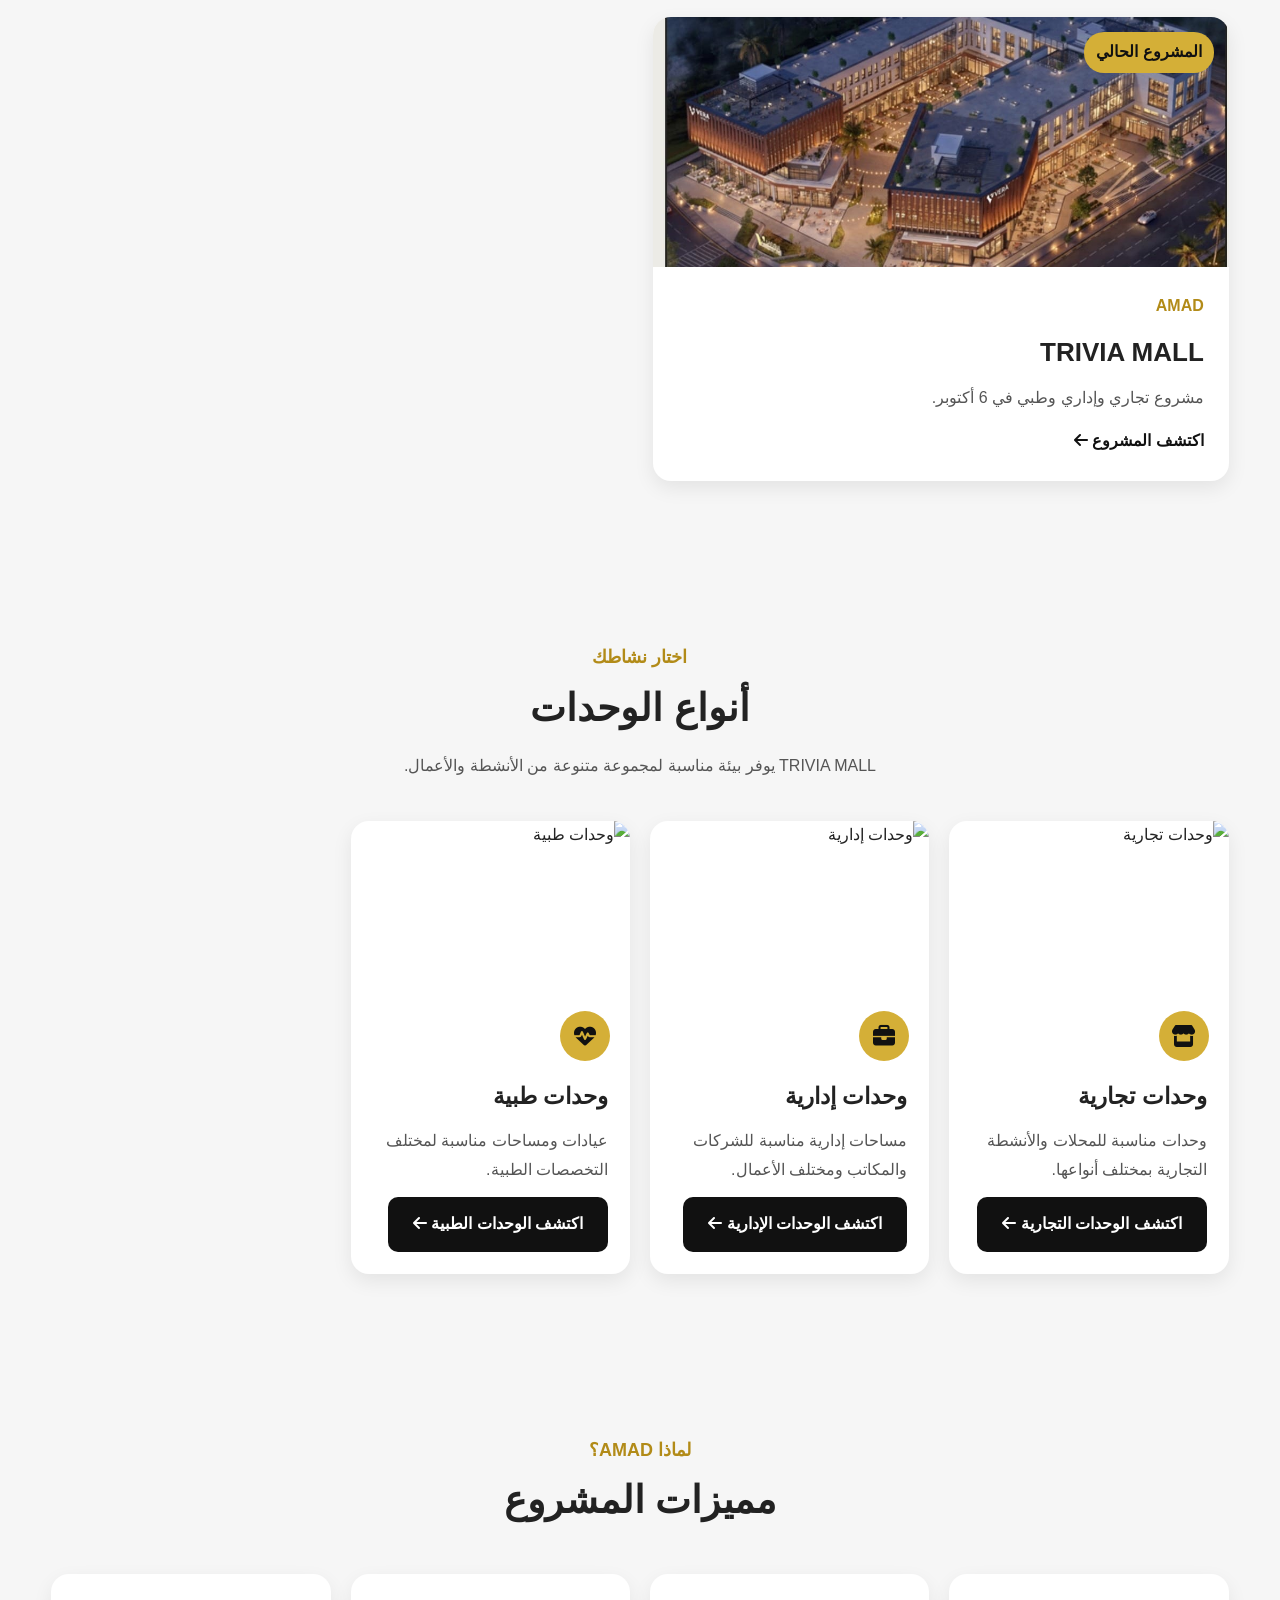
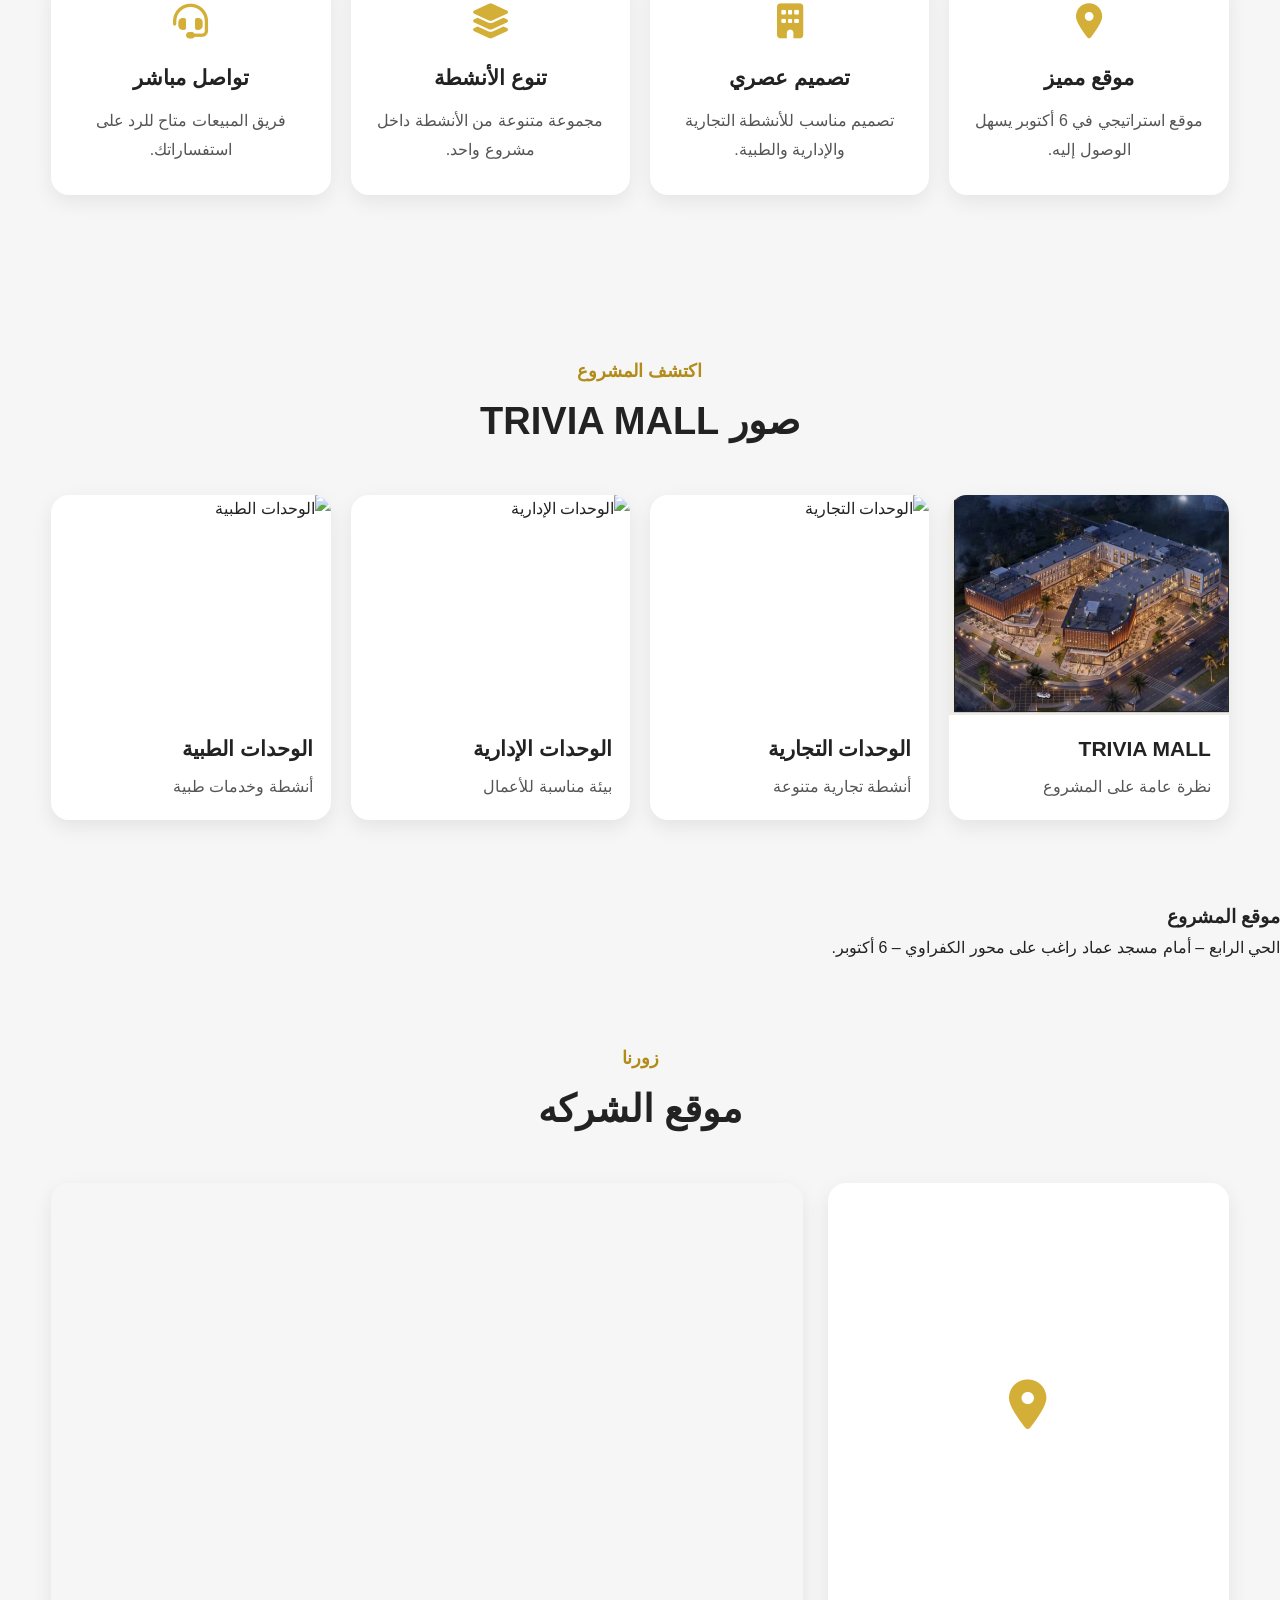
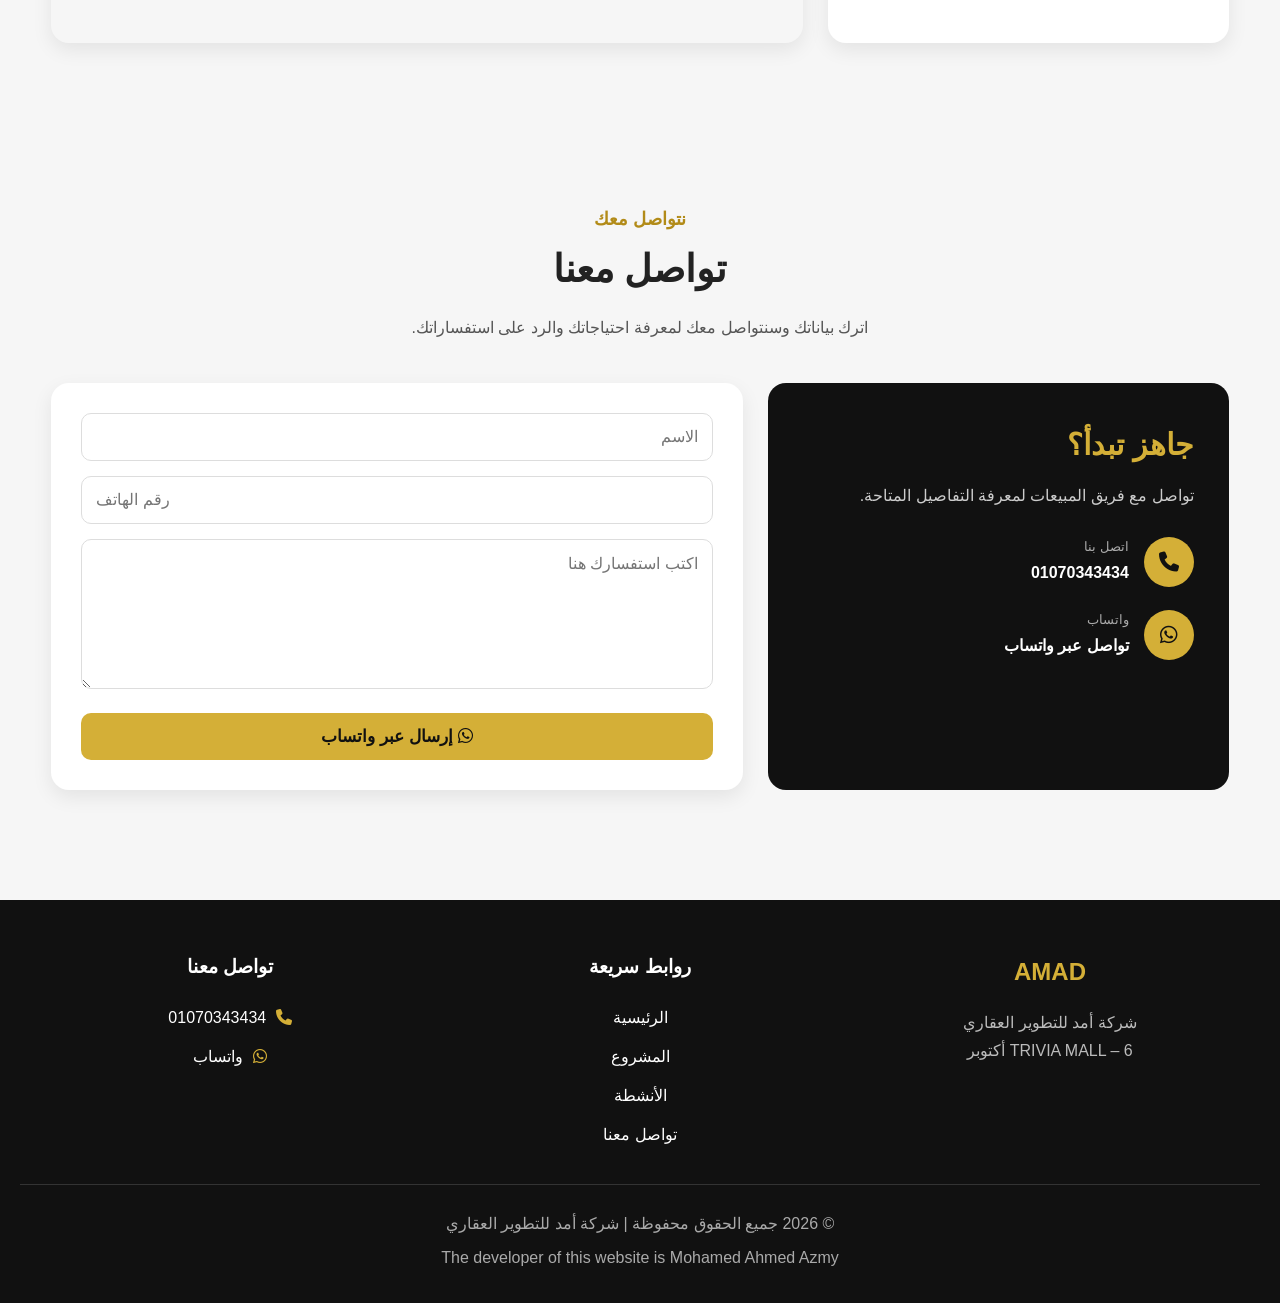
==== commit 74538e65: "Add files via upload" ====
--- a/index.html
+++ b/index.html
@@ -587,6 +587,14 @@
     </section>
 
     <!-- Location -->
+     <h3>موقع المشروع</h3>
+
+                <p>
+                    الحي الرابع – أمام مسجد عماد راغب
+                    على محور الكفراوي – 6 أكتوبر.
+                </p>
+
+     
     <section class="location section" id="location">
 
         <div class="section-title">
@@ -605,13 +613,7 @@
                     <i class="fa-solid fa-location-dot"></i>
                 </div>
 
-                <h3>موقع المشروع</h3>
-
-                <p>
-                    الحي الرابع – أمام مسجد عماد راغب
-                    على محور الكفراوي – 6 أكتوبر.
-                </p>
-
+                
                 
 
             </div>
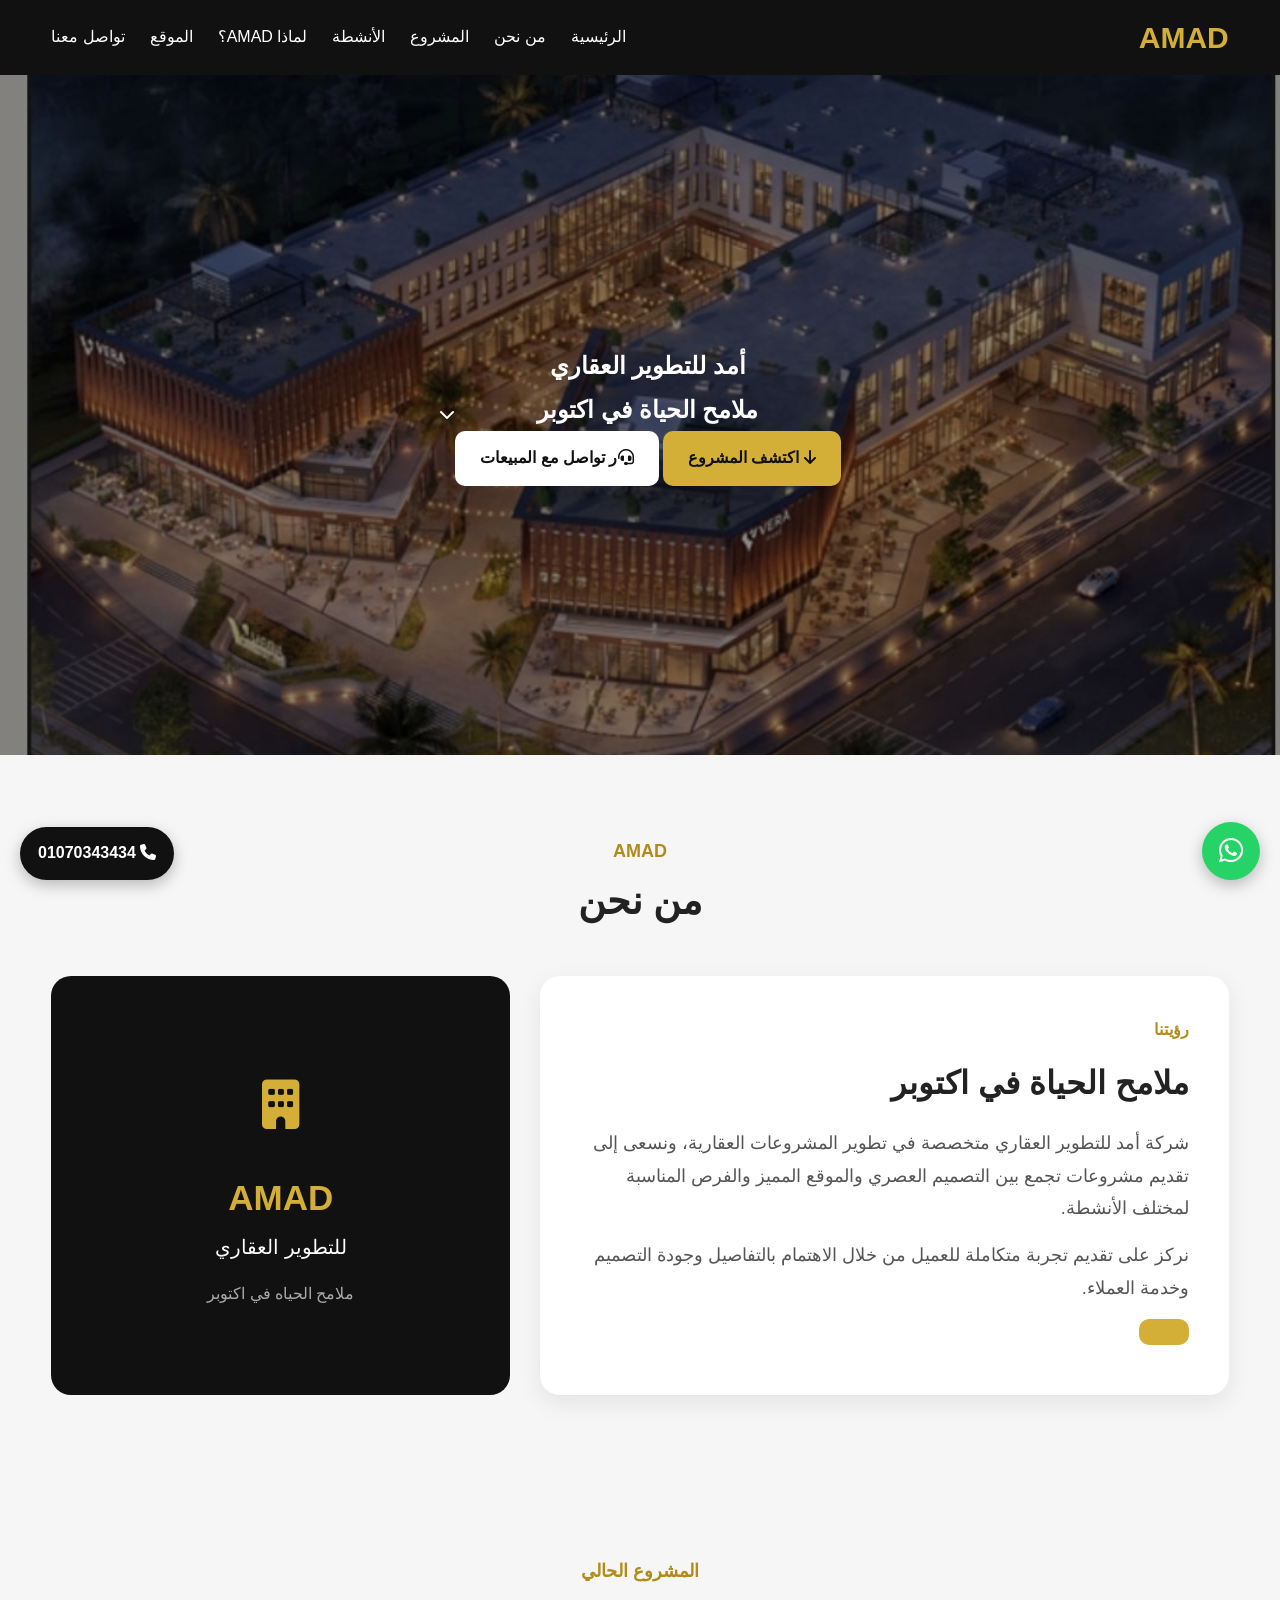
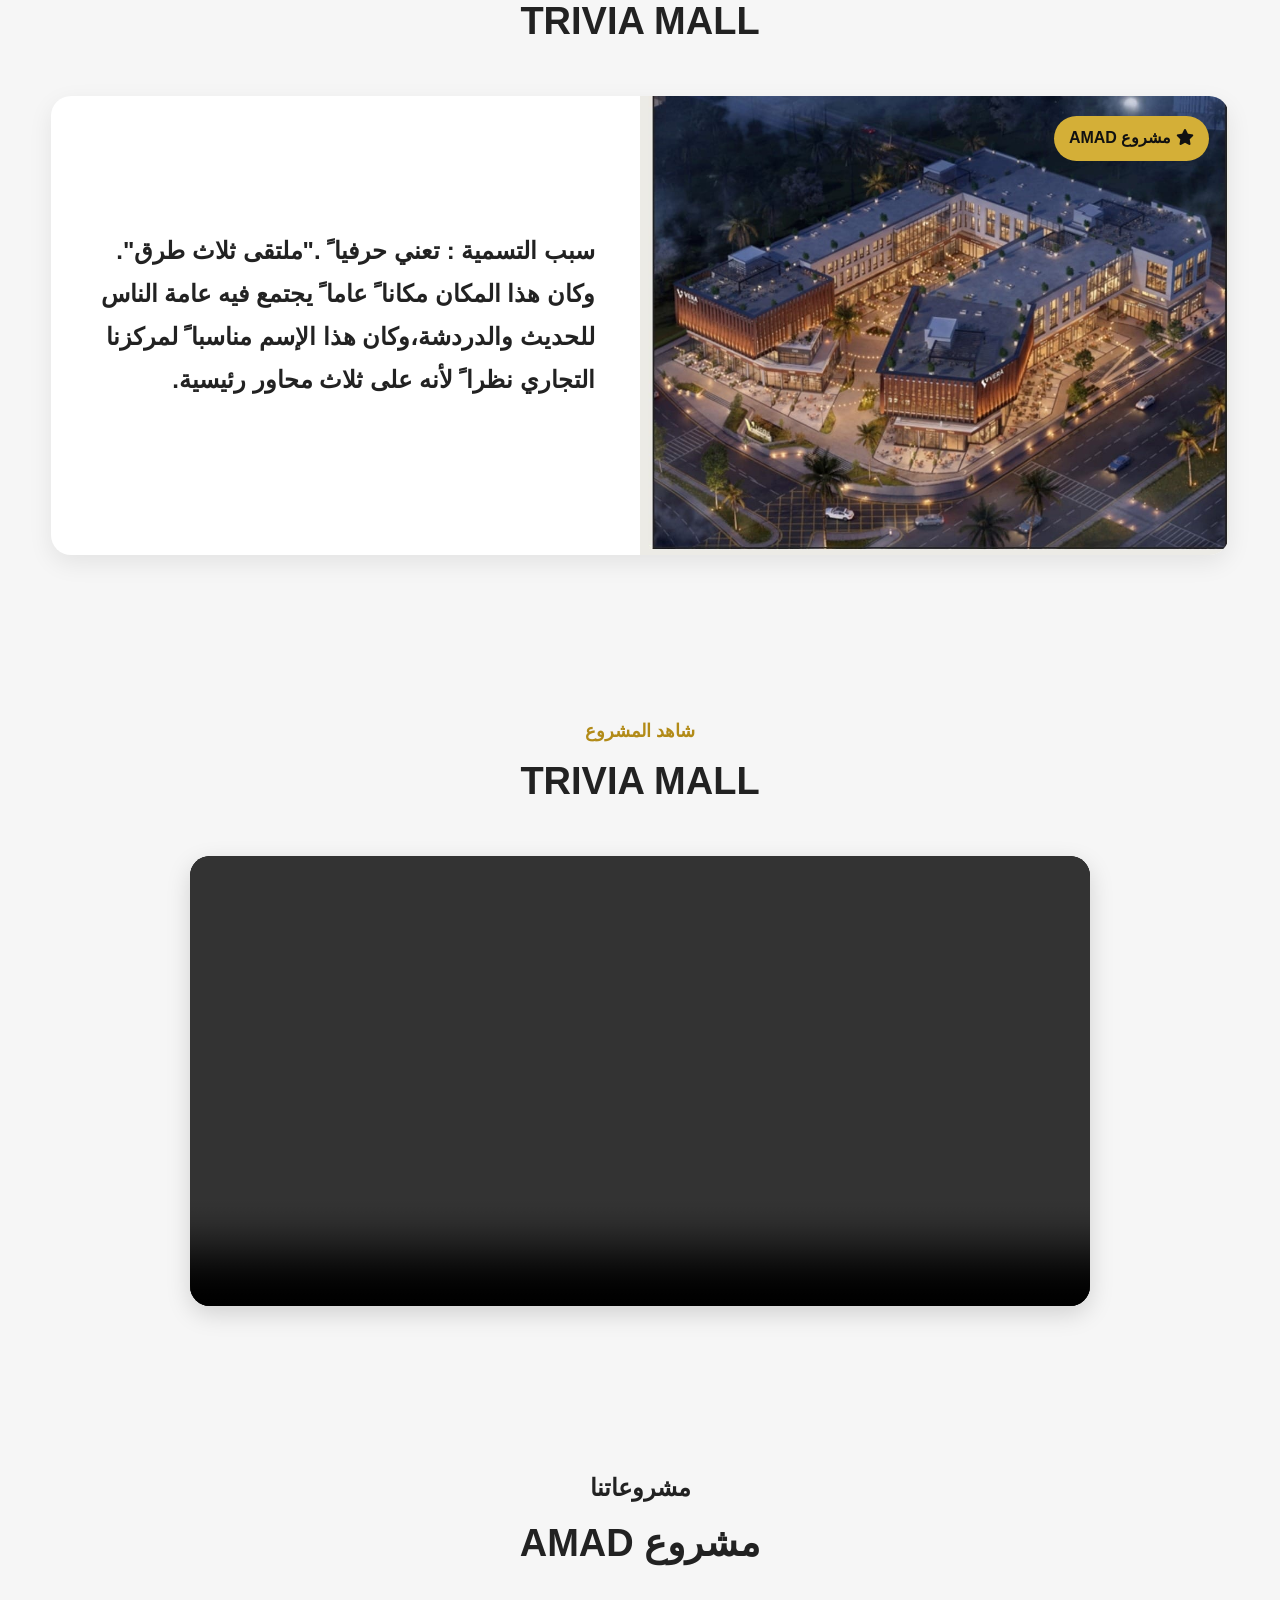
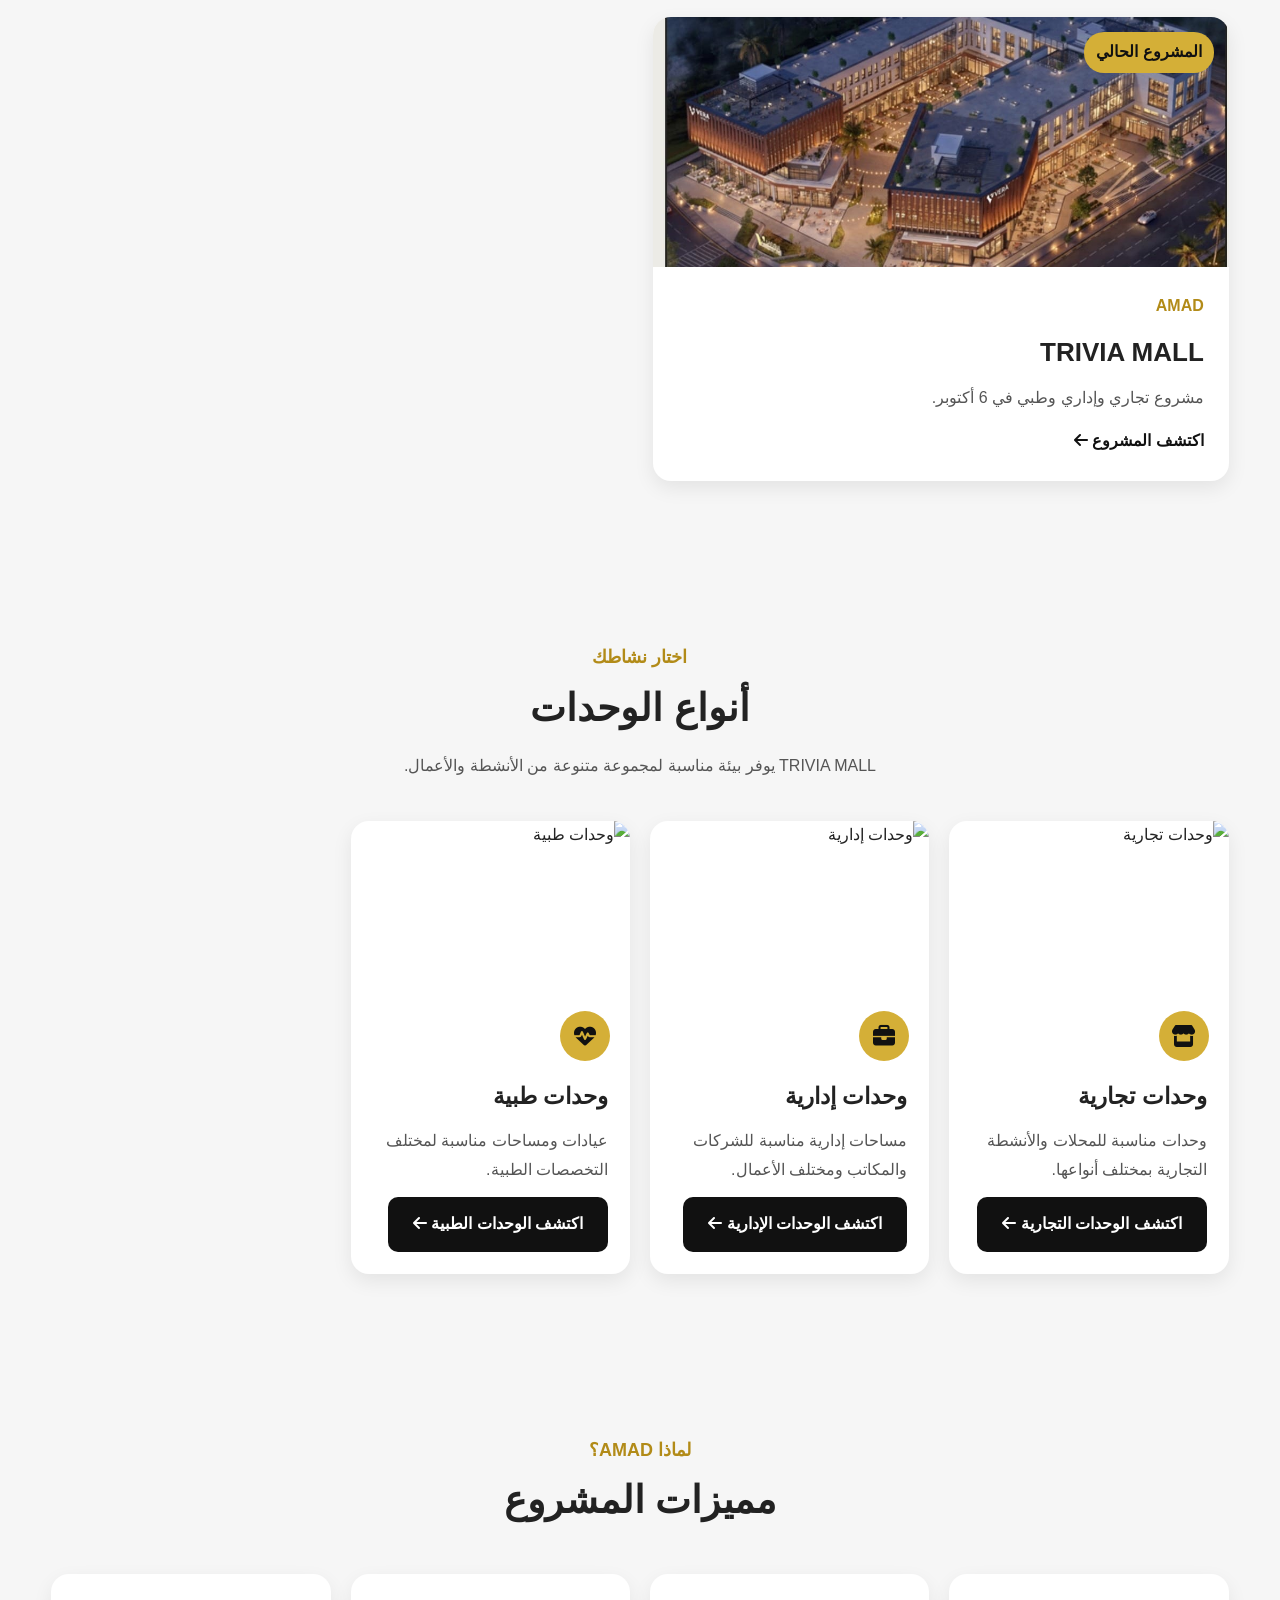
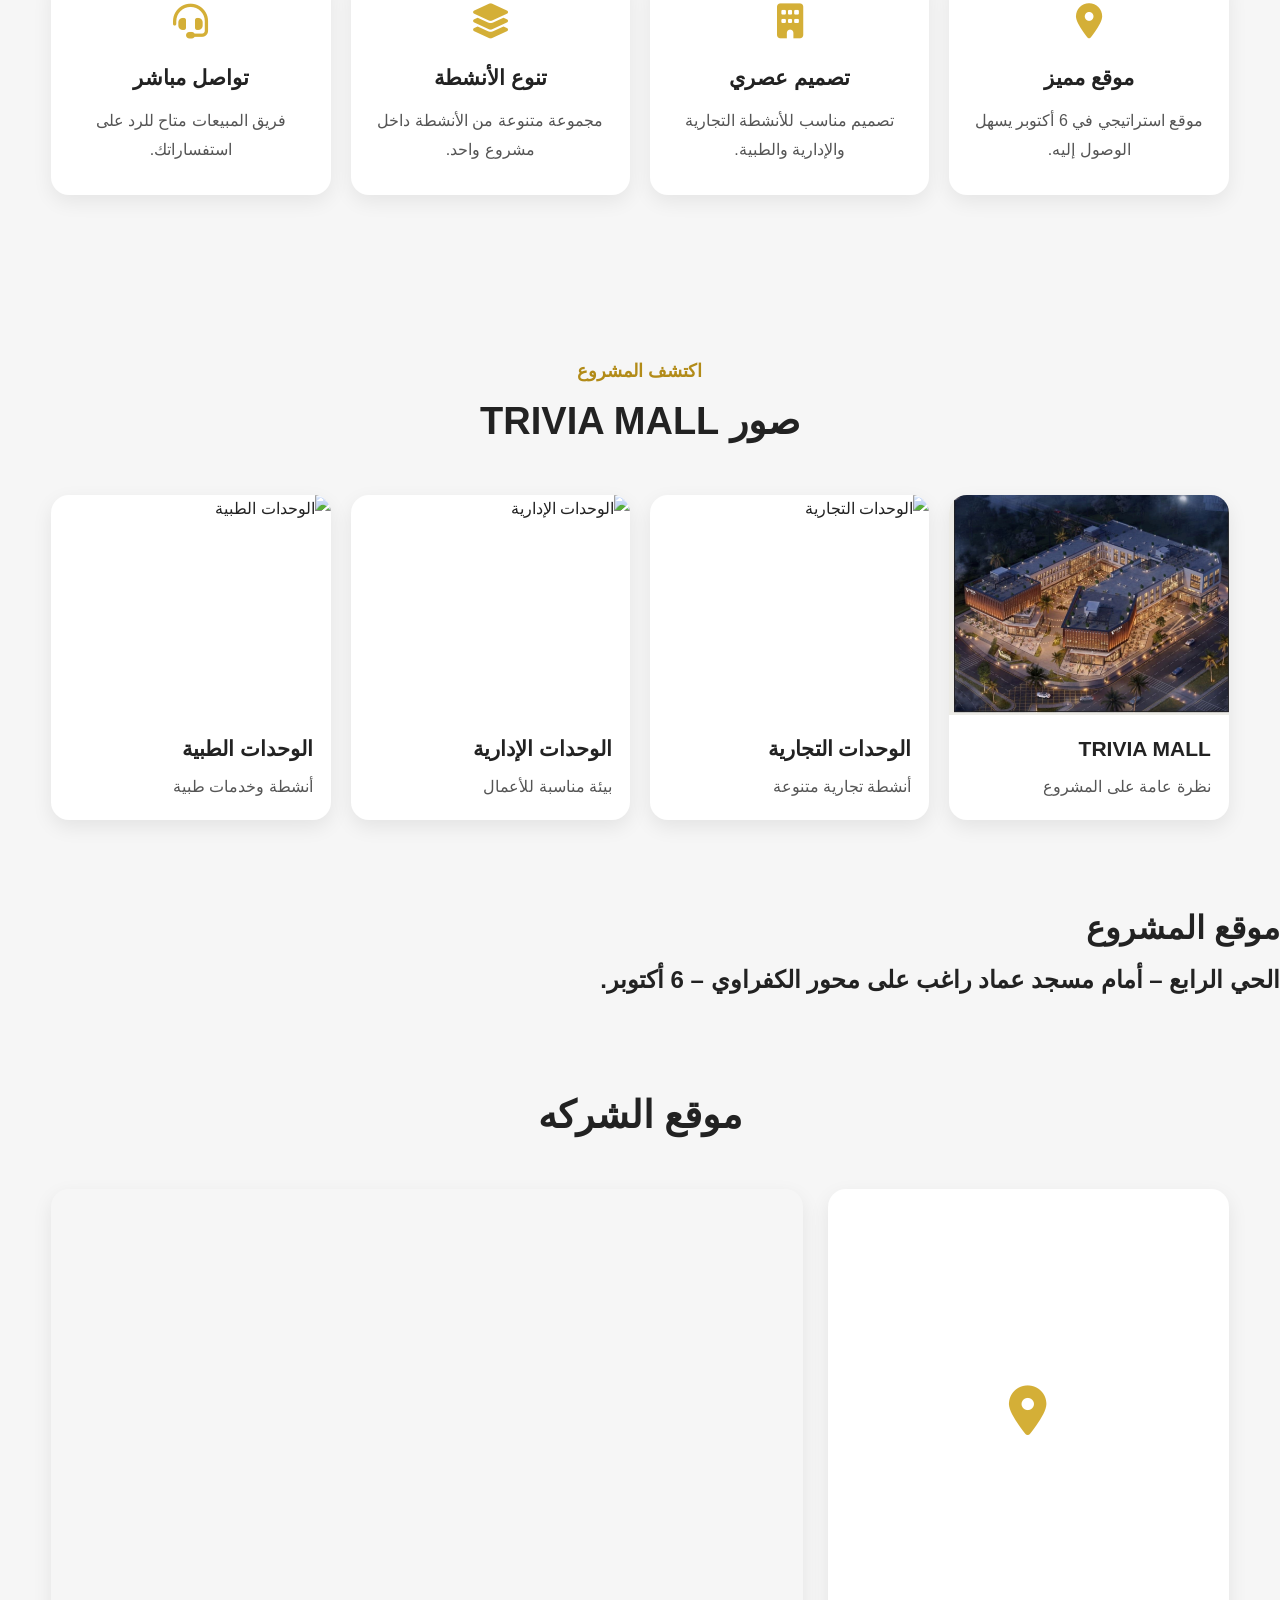
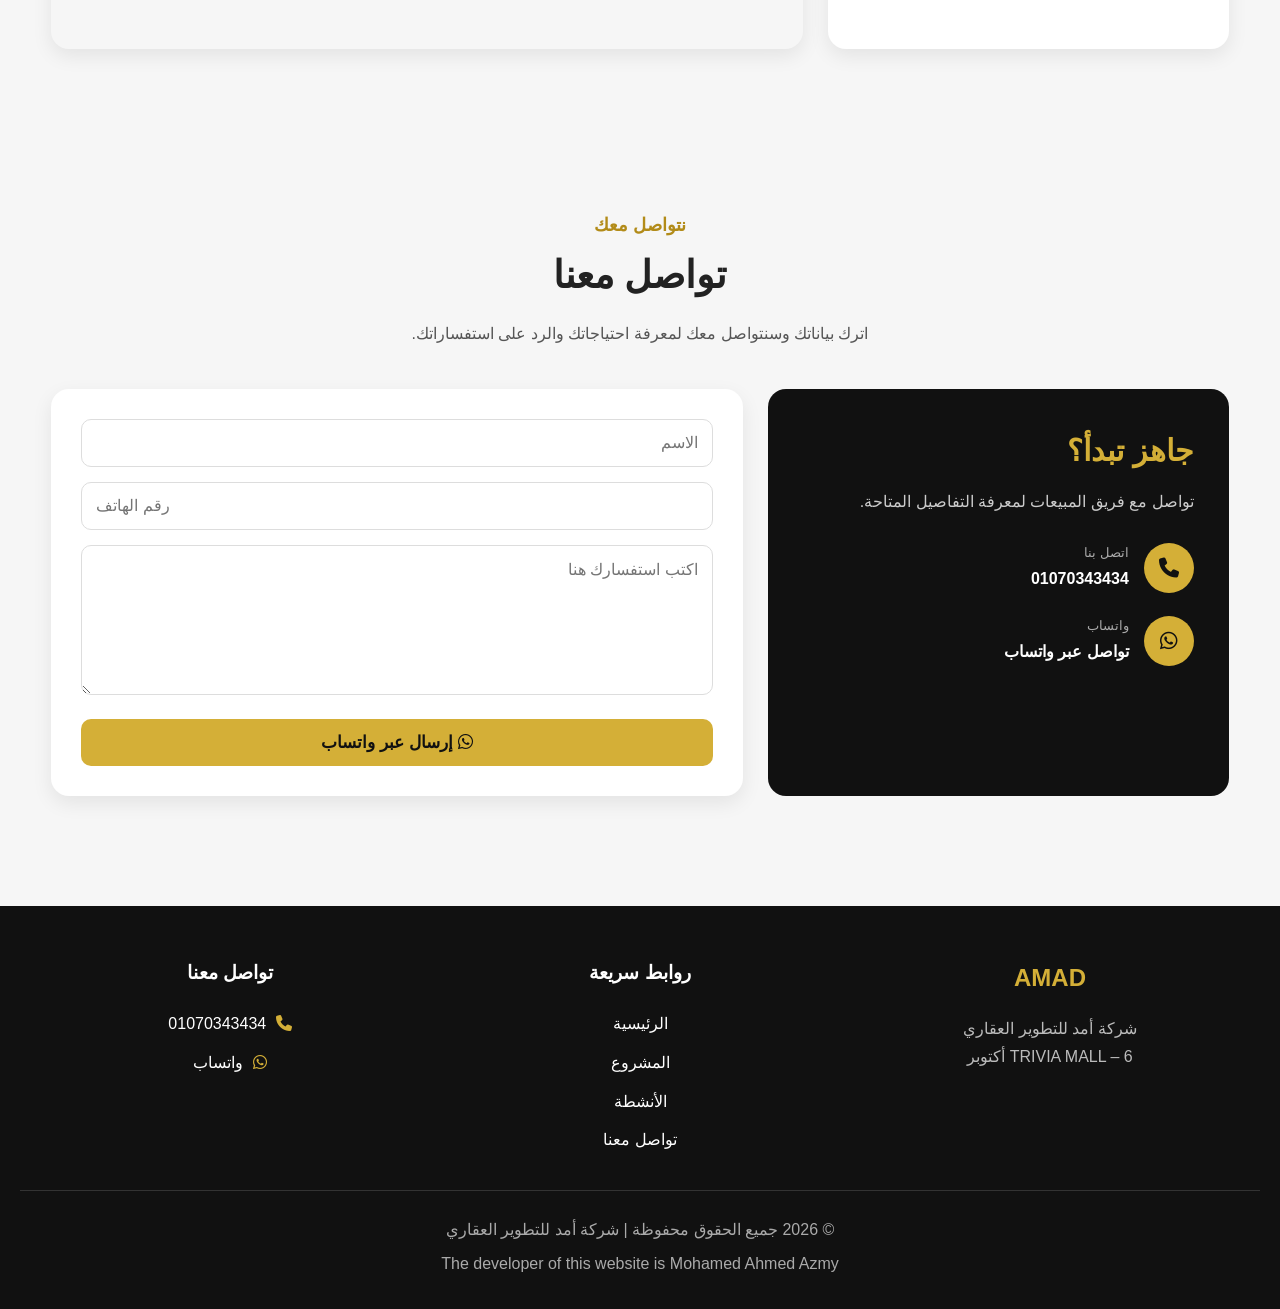
==== commit 6817d70a: "Add files via upload" ====
--- a/index.html
+++ b/index.html
@@ -587,19 +587,19 @@
     </section>
 
     <!-- Location -->
-     <h3>موقع المشروع</h3>
-
-                <p>
-                    الحي الرابع – أمام مسجد عماد راغب
+     <h1>موقع المشروع</h1>
+
+                <H2> الحي الرابع – أمام مسجد عماد راغب
                     على محور الكفراوي – 6 أكتوبر.
-                </p>
+                </H2>
+                   
 
      
     <section class="location section" id="location">
 
         <div class="section-title">
 
-            <span>زورنا</span>
+            
 
             <h2>موقع الشركه</h2>
 
